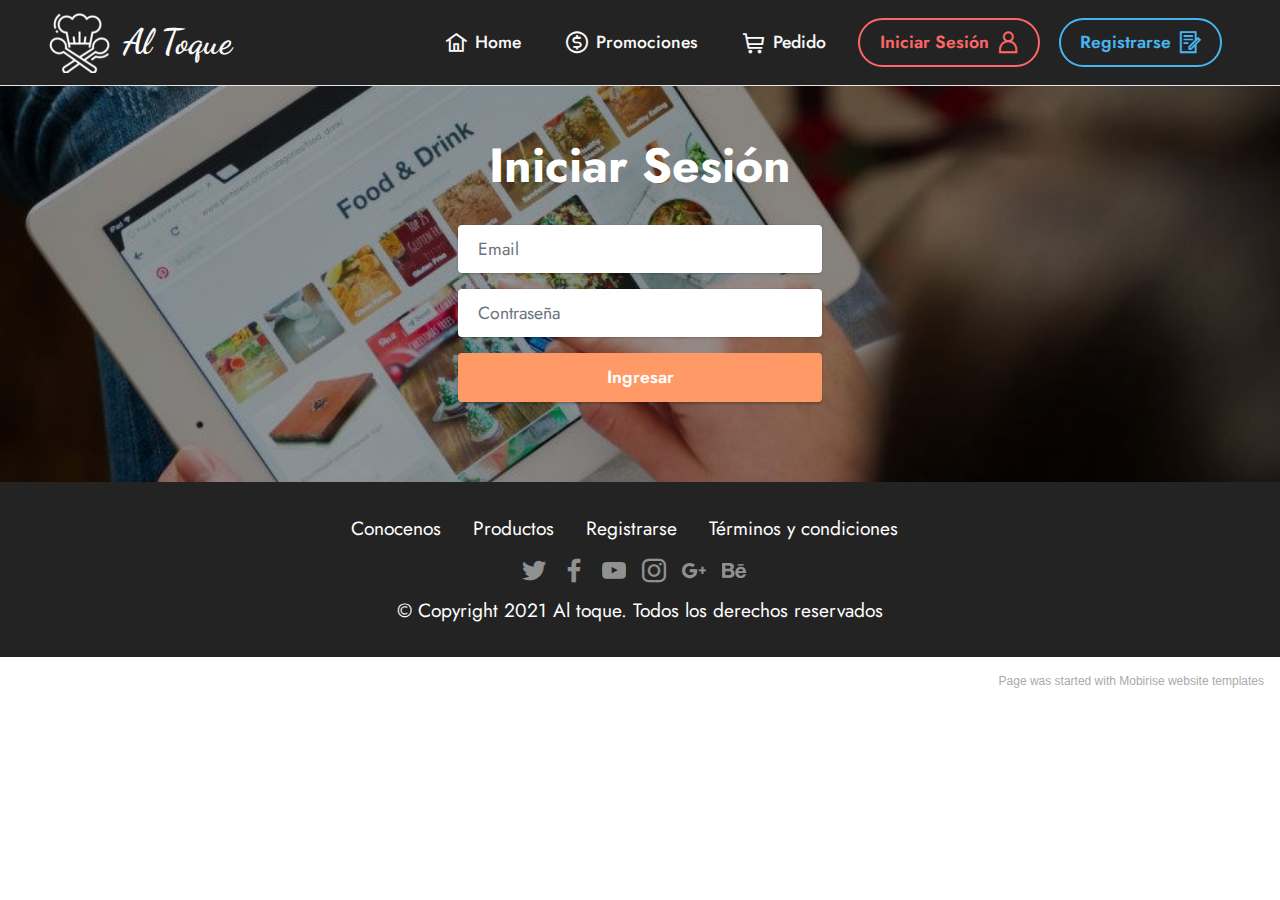
==== iniciarsesion.html @ 8462dfab "nuevo detalle" ====
<!DOCTYPE html>
<html  >
<head>
  <!-- Site made with Mobirise Website Builder v5.5.0, https://mobirise.com -->
  <meta charset="UTF-8">
  <meta http-equiv="X-UA-Compatible" content="IE=edge">
  <meta name="generator" content="Mobirise v5.5.0, mobirise.com">
  <meta name="viewport" content="width=device-width, initial-scale=1, minimum-scale=1">
  <link rel="shortcut icon" href="assets/images/chef-1-121x121.png" type="image/x-icon">
  <meta name="description" content="">
  
  
  <title>Iniciar Sesión</title>
  <link rel="stylesheet" href="assets/web/assets/mobirise-icons2/mobirise2.css">
  <link rel="stylesheet" href="assets/bootstrap/css/bootstrap.min.css">
  <link rel="stylesheet" href="assets/bootstrap/css/bootstrap-grid.min.css">
  <link rel="stylesheet" href="assets/bootstrap/css/bootstrap-reboot.min.css">
  <link rel="stylesheet" href="assets/dropdown/css/style.css">
  <link rel="stylesheet" href="assets/socicon/css/styles.css">
  <link rel="stylesheet" href="assets/theme/css/style.css">
  <link rel="preload" href="https://fonts.googleapis.com/css?family=Jost:100,200,300,400,500,600,700,800,900,100i,200i,300i,400i,500i,600i,700i,800i,900i&display=swap" as="style" onload="this.onload=null;this.rel='stylesheet'">
  <noscript><link rel="stylesheet" href="https://fonts.googleapis.com/css?family=Jost:100,200,300,400,500,600,700,800,900,100i,200i,300i,400i,500i,600i,700i,800i,900i&display=swap"></noscript>
  <link rel="preload" href="https://fonts.googleapis.com/css?family=Dancing+Script:400,500,600,700&display=swap" as="style" onload="this.onload=null;this.rel='stylesheet'">
  <noscript><link rel="stylesheet" href="https://fonts.googleapis.com/css?family=Dancing+Script:400,500,600,700&display=swap"></noscript>
  <link rel="preload" as="style" href="assets/mobirise/css/mbr-additional.css"><link rel="stylesheet" href="assets/mobirise/css/mbr-additional.css" type="text/css">
  
  <!-- Global site tag (gtag.js) - Google Analytics -->
<script async src="https://www.googletagmanager.com/gtag/js?id=G-H8KWFF9TM3"></script>
<script>
  window.dataLayer = window.dataLayer || [];
  function gtag(){dataLayer.push(arguments);}
  gtag('js', new Date());

  gtag('config', 'G-H8KWFF9TM3');
</script>
  
  
</head>
<body>
  
  <section data-bs-version="5.1" class="menu cid-s48OLK6784" once="menu" id="menu1-13">
    
    <nav class="navbar navbar-dropdown navbar-fixed-top navbar-expand-lg">
        <div class="container-fluid">
            <div class="navbar-brand">
                <span class="navbar-logo">
                    <a href="https://mobiri.se">
                        <img src="assets/images/chef-1-121x121.png" alt="Mobirise" style="height: 3.8rem;">
                    </a>
                </span>
                <span class="navbar-caption-wrap"><a class="navbar-caption text-white text-primary display-5" href="index.html">Al Toque</a></span>
            </div>
            <button class="navbar-toggler" type="button" data-toggle="collapse" data-bs-toggle="collapse" data-target="#navbarSupportedContent" data-bs-target="#navbarSupportedContent" aria-controls="navbarNavAltMarkup" aria-expanded="false" aria-label="Toggle navigation">
                <div class="hamburger">
                    <span></span>
                    <span></span>
                    <span></span>
                    <span></span>
                </div>
            </button>
            <div class="collapse navbar-collapse" id="navbarSupportedContent">
                <ul class="navbar-nav nav-dropdown" data-app-modern-menu="true"><li class="nav-item"><a class="nav-link link text-white text-primary display-4" href="index.html"><span class="mobi-mbri mobi-mbri-home mbr-iconfont mbr-iconfont-btn"></span>Home</a></li><li class="nav-item"><a class="nav-link link text-white text-primary display-4" href="promociones.html"><span class="mobi-mbri mobi-mbri-cash mbr-iconfont mbr-iconfont-btn"></span>Promociones</a></li>
                    <li class="nav-item"><a class="nav-link link text-white text-primary display-4" href="pedidos.html"><span class="mobi-mbri mobi-mbri-shopping-cart mbr-iconfont mbr-iconfont-btn"></span>Pedido</a></li></ul>
                
                <div class="navbar-buttons mbr-section-btn"><a class="btn btn-secondary-outline display-4" href="iniciarsesion.html"><span class="mobi-mbri mobi-mbri-user mbr-iconfont mbr-iconfont-btn"></span>Iniciar Sesión</a> <a class="btn btn-info-outline display-4" href="registrarse.html"><span class="mobi-mbri mobi-mbri-contact-form mbr-iconfont mbr-iconfont-btn"></span>
                        Registrarse</a></div>
            </div>
        </div>
    </nav>

</section>

<section data-bs-version="5.1" class="form6 cid-sO8HbsZCMy" id="form6-1i">
    
    <div class="mbr-overlay"></div>
    <div class="container">
        <div class="mbr-section-head">
            <h3 class="mbr-section-title mbr-fonts-style align-center mb-0 display-2">
                <strong>Iniciar Sesión</strong></h3>
            
        </div>
        <div class="row justify-content-center mt-4">
            <div class="col-lg-8 mx-auto mbr-form" data-form-type="formoid">
                <form action="https://mobirise.eu/" method="POST" class="mbr-form form-with-styler mx-auto" data-form-title="Form Name"><input type="hidden" name="email" data-form-email="true" value="pmoYEjRsVHC3cWjY15iqX+Xm10sIoz+er5YowS7X2UUTdmQj5gFxXu2BbB6+eUQUca4XTlx6cnSlEuZGFOJpqwIxbl6ogCe+Ip8naYMLRL95OshfkmbpOyJ4AXCeKa+v">
                    <div class="row">
                        <div hidden="hidden" data-form-alert="" class="alert alert-success col-12">Ingreso correcto</div>
                        <div hidden="hidden" data-form-alert-danger="" class="alert alert-danger col-12">Oops...! Datos
                            erróneos!</div>
                    </div>
                    <div class="dragArea row">
                        
                        <div class="col-lg-12 col-md-12 col-sm-12 form-group mb-3" data-for="email">
                            <input type="email" name="email" placeholder="Email" data-form-field="email" class="form-control" value="" id="email-form6-1i">
                        </div>
                        <div data-for="phone" class="col-lg-12 col-md-12 col-sm-12 form-group mb-3">
                            <input type="password" name="password" placeholder="Contraseña" data-form-field="phone" class="form-control" value="" id="phone-form6-1i">
                        </div>
                        <div class="col-auto mbr-section-btn align-center"><button type="submit" class="btn btn-danger display-4">Ingresar</button></div>
                    </div>
                </form>
            </div>
        </div>
    </div>
</section>

<section data-bs-version="5.1" class="footer3 cid-sO8psgY4VC" once="footers" id="footer3-14">

    

    

    <div class="container">
        <div class="media-container-row align-center mbr-white">
            <div class="row row-links">
                <ul class="foot-menu">
                    
                    
                    
                    
                    
                <li class="foot-menu-item mbr-fonts-style display-7">Conocenos</li><li class="foot-menu-item mbr-fonts-style display-7">Productos</li><li class="foot-menu-item mbr-fonts-style display-7">Registrarse</li><li class="foot-menu-item mbr-fonts-style display-7">Términos y condiciones</li><li class="foot-menu-item mbr-fonts-style display-7"></li></ul>
            </div>
            <div class="row social-row">
                <div class="social-list align-right pb-2">
                    
                    
                    
                    
                    
                    
                <div class="soc-item">
                        <a href="https://twitter.com/mobirise" target="_blank">
                            <span class="socicon-twitter socicon mbr-iconfont mbr-iconfont-social"></span>
                        </a>
                    </div><div class="soc-item">
                        <a href="https://www.facebook.com/pages/Mobirise/1616226671953247" target="_blank">
                            <span class="socicon-facebook socicon mbr-iconfont mbr-iconfont-social"></span>
                        </a>
                    </div><div class="soc-item">
                        <a href="https://www.youtube.com/c/mobirise" target="_blank">
                            <span class="socicon-youtube socicon mbr-iconfont mbr-iconfont-social"></span>
                        </a>
                    </div><div class="soc-item">
                        <a href="https://instagram.com/mobirise" target="_blank">
                            <span class="socicon-instagram socicon mbr-iconfont mbr-iconfont-social"></span>
                        </a>
                    </div><div class="soc-item">
                        <a href="https://plus.google.com/u/0/+Mobirise" target="_blank">
                            <span class="socicon-googleplus socicon mbr-iconfont mbr-iconfont-social"></span>
                        </a>
                    </div><div class="soc-item">
                        <a href="https://www.behance.net/Mobirise" target="_blank">
                            <span class="socicon-behance socicon mbr-iconfont mbr-iconfont-social"></span>
                        </a>
                    </div></div>
            </div>
            <div class="row row-copirayt">
                <p class="mbr-text mb-0 mbr-fonts-style mbr-white align-center display-7">
                    © Copyright 2021 Al toque. Todos los derechos reservados</p>
            </div>
        </div>
    </div>
</section><section style="background-color: #fff; font-family: -apple-system, BlinkMacSystemFont, 'Segoe UI', 'Roboto', 'Helvetica Neue', Arial, sans-serif; color:#aaa; font-size:12px; padding: 0; align-items: center; display: flex;"><a href="https://mobirise.site/m" style="flex: 1 1; height: 3rem; padding-left: 1rem;"></a><p style="flex: 0 0 auto; margin:0; padding-right:1rem;"><a href="https://mobirise.site/s" style="color:#aaa;">Page</a> was started with Mobirise website templates</p></section><script src="assets/bootstrap/js/bootstrap.bundle.min.js"></script>  <script src="assets/smoothscroll/smooth-scroll.js"></script>  <script src="assets/ytplayer/index.js"></script>  <script src="assets/dropdown/js/navbar-dropdown.js"></script>  <script src="assets/theme/js/script.js"></script>  <script src="assets/formoid/formoid.min.js"></script>  
  
  
</body>
</html>
---- assets/web/assets/mobirise-icons2/mobirise2.css ----
@font-face {
  font-family: 'Moririse2';
  font-display: swap;
  src:  url('mobirise2.eot?f2bix4');
  src:  url('mobirise2.eot?f2bix4#iefix') format('embedded-opentype'),
    url('mobirise2.ttf?f2bix4') format('truetype'),
    url('mobirise2.woff?f2bix4') format('woff'),
    url('mobirise2.svg?f2bix4#mobirise2') format('svg');
  font-weight: normal;
  font-style: normal;
}

[class^="mobi-"], [class*=" mobi-"] {
  /* use !important to prevent issues with browser extensions that change fonts */
  font-family: 'Moririse2' !important;
  speak: none;
  font-style: normal;
  font-weight: normal;
  font-variant: normal;
  text-transform: none;
  line-height: 1;

  /* Better Font Rendering =========== */
  -webkit-font-smoothing: antialiased;
  -moz-osx-font-smoothing: grayscale;
}

.mobi-mbri-add-submenu:before {
  content: "\e900";
}
.mobi-mbri-alert:before {
  content: "\e901";
}
.mobi-mbri-align-center:before {
  content: "\e902";
}
.mobi-mbri-align-justify:before {
  content: "\e903";
}
.mobi-mbri-align-left:before {
  content: "\e904";
}
.mobi-mbri-align-right:before {
  content: "\e905";
}
.mobi-mbri-android:before {
  content: "\e906";
}
.mobi-mbri-apple:before {
  content: "\e907";
}
.mobi-mbri-arrow-down:before {
  content: "\e908";
}
.mobi-mbri-arrow-next:before {
  content: "\e909";
}
.mobi-mbri-arrow-prev:before {
  content: "\e90a";
}
.mobi-mbri-arrow-up:before {
  content: "\e90b";
}
.mobi-mbri-bold:before {
  content: "\e90c";
}
.mobi-mbri-bookmark:before {
  content: "\e90d";
}
.mobi-mbri-bootstrap:before {
  content: "\e90e";
}
.mobi-mbri-briefcase:before {
  content: "\e90f";
}
.mobi-mbri-browse:before {
  content: "\e910";
}
.mobi-mbri-bulleted-list:before {
  content: "\e911";
}
.mobi-mbri-calendar:before {
  content: "\e912";
}
.mobi-mbri-camera:before {
  content: "\e913";
}
.mobi-mbri-cart-add:before {
  content: "\e914";
}
.mobi-mbri-cart-full:before {
  content: "\e915";
}
.mobi-mbri-cash:before {
  content: "\e916";
}
.mobi-mbri-change-style:before {
  content: "\e917";
}
.mobi-mbri-chat:before {
  content: "\e918";
}
.mobi-mbri-clock:before {
  content: "\e919";
}
.mobi-mbri-close:before {
  content: "\e91a";
}
.mobi-mbri-cloud:before {
  content: "\e91b";
}
.mobi-mbri-code:before {
  content: "\e91c";
}
.mobi-mbri-contact-form:before {
  content: "\e91d";
}
.mobi-mbri-credit-card:before {
  content: "\e91e";
}
.mobi-mbri-cursor-click:before {
  content: "\e91f";
}
.mobi-mbri-cust-feedback:before {
  content: "\e920";
}
.mobi-mbri-database:before {
  content: "\e921";
}
.mobi-mbri-delivery:before {
  content: "\e922";
}
.mobi-mbri-desktop:before {
  content: "\e923";
}
.mobi-mbri-devices:before {
  content: "\e924";
}
.mobi-mbri-down:before {
  content: "\e925";
}
.mobi-mbri-download-2:before {
  content: "\e926";
}
.mobi-mbri-download:before {
  content: "\e927";
}
.mobi-mbri-drag-n-drop-2:before {
  content: "\e928";
}
.mobi-mbri-drag-n-drop:before {
  content: "\e929";
}
.mobi-mbri-edit-2:before {
  content: "\e92a";
}
.mobi-mbri-edit:before {
  content: "\e92b";
}
.mobi-mbri-error:before {
  content: "\e92c";
}
.mobi-mbri-extension:before {
  content: "\e92d";
}
.mobi-mbri-features:before {
  content: "\e92e";
}
.mobi-mbri-file:before {
  content: "\e92f";
}
.mobi-mbri-flag:before {
  content: "\e930";
}
.mobi-mbri-folder:before {
  content: "\e931";
}
.mobi-mbri-gift:before {
  content: "\e932";
}
.mobi-mbri-github:before {
  content: "\e933";
}
.mobi-mbri-globe-2:before {
  content: "\e934";
}
.mobi-mbri-globe:before {
  content: "\e935";
}
.mobi-mbri-growing-chart:before {
  content: "\e936";
}
.mobi-mbri-hearth:before {
  content: "\e937";
}
.mobi-mbri-help:before {
  content: "\e938";
}
.mobi-mbri-home:before {
  content: "\e939";
}
.mobi-mbri-hot-cup:before {
  content: "\e93a";
}
.mobi-mbri-idea:before {
  content: "\e93b";
}
.mobi-mbri-image-gallery:before {
  content: "\e93c";
}
.mobi-mbri-image-slider:before {
  content: "\e93d";
}
.mobi-mbri-info:before {
  content: "\e93e";
}
.mobi-mbri-italic:before {
  content: "\e93f";
}
.mobi-mbri-key:before {
  content: "\e940";
}
.mobi-mbri-laptop:before {
  content: "\e941";
}
.mobi-mbri-layers:before {
  content: "\e942";
}
.mobi-mbri-left-right:before {
  content: "\e943";
}
.mobi-mbri-left:before {
  content: "\e944";
}
.mobi-mbri-letter:before {
  content: "\e945";
}
.mobi-mbri-like:before {
  content: "\e946";
}
.mobi-mbri-link:before {
  content: "\e947";
}
.mobi-mbri-lock:before {
  content: "\e948";
}
.mobi-mbri-login:before {
  content: "\e949";
}
.mobi-mbri-logout:before {
  content: "\e94a";
}
.mobi-mbri-magic-stick:before {
  content: "\e94b";
}
.mobi-mbri-map-pin:before {
  content: "\e94c";
}
.mobi-mbri-menu:before {
  content: "\e94d";
}
.mobi-mbri-mobile-2:before {
  content: "\e94e";
}
.mobi-mbri-mobile-horizontal:before {
  content: "\e94f";
}
.mobi-mbri-mobile:before {
  content: "\e950";
}
.mobi-mbri-mobirise:before {
  content: "\e951";
}
.mobi-mbri-more-horizontal:before {
  content: "\e952";
}
.mobi-mbri-more-vertical:before {
  content: "\e953";
}
.mobi-mbri-music:before {
  content: "\e954";
}
.mobi-mbri-new-file:before {
  content: "\e955";
}
.mobi-mbri-numbered-list:before {
  content: "\e956";
}
.mobi-mbri-opened-folder:before {
  content: "\e957";
}
.mobi-mbri-pages:before {
  content: "\e958";
}
.mobi-mbri-paper-plane:before {
  content: "\e959";
}
.mobi-mbri-paperclip:before {
  content: "\e95a";
}
.mobi-mbri-phone:before {
  content: "\e95b";
}
.mobi-mbri-photo:before {
  content: "\e95c";
}
.mobi-mbri-photos:before {
  content: "\e95d";
}
.mobi-mbri-pin:before {
  content: "\e95e";
}
.mobi-mbri-play:before {
  content: "\e95f";
}
.mobi-mbri-plus:before {
  content: "\e960";
}
.mobi-mbri-preview:before {
  content: "\e961";
}
.mobi-mbri-print:before {
  content: "\e962";
}
.mobi-mbri-protect:before {
  content: "\e963";
}
.mobi-mbri-question:before {
  content: "\e964";
}
.mobi-mbri-quote-left:before {
  content: "\e965";
}
.mobi-mbri-quote-right:before {
  content: "\e966";
}
.mobi-mbri-redo:before {
  content: "\e967";
}
.mobi-mbri-refresh:before {
  content: "\e968";
}
.mobi-mbri-responsive-2:before {
  content: "\e969";
}
.mobi-mbri-responsive:before {
  content: "\e96a";
}
.mobi-mbri-right:before {
  content: "\e96b";
}
.mobi-mbri-rocket:before {
  content: "\e96c";
}
.mobi-mbri-sad-face:before {
  content: "\e96d";
}
.mobi-mbri-sale:before {
  content: "\e96e";
}
.mobi-mbri-save:before {
  content: "\e96f";
}
.mobi-mbri-search:before {
  content: "\e970";
}
.mobi-mbri-setting-2:before {
  content: "\e971";
}
.mobi-mbri-setting-3:before {
  content: "\e972";
}
.mobi-mbri-setting:before {
  content: "\e973";
}
.mobi-mbri-share:before {
  content: "\e974";
}
.mobi-mbri-shopping-bag:before {
  content: "\e975";
}
.mobi-mbri-shopping-basket:before {
  content: "\e976";
}
.mobi-mbri-shopping-cart:before {
  content: "\e977";
}
.mobi-mbri-sites:before {
  content: "\e978";
}
.mobi-mbri-smile-face:before {
  content: "\e979";
}
.mobi-mbri-speed:before {
  content: "\e97a";
}
.mobi-mbri-star:before {
  content: "\e97b";
}
.mobi-mbri-success:before {
  content: "\e97c";
}
.mobi-mbri-sun:before {
  content: "\e97d";
}
.mobi-mbri-sun2:before {
  content: "\e97e";
}
.mobi-mbri-tablet-vertical:before {
  content: "\e97f";
}
.mobi-mbri-tablet:before {
  content: "\e980";
}
.mobi-mbri-target:before {
  content: "\e981";
}
.mobi-mbri-timer:before {
  content: "\e982";
}
.mobi-mbri-to-ftp:before {
  content: "\e983";
}
.mobi-mbri-to-local-drive:before {
  content: "\e984";
}
.mobi-mbri-touch-swipe:before {
  content: "\e985";
}
.mobi-mbri-touch:before {
  content: "\e986";
}
.mobi-mbri-trash:before {
  content: "\e987";
}
.mobi-mbri-underline:before {
  content: "\e988";
}
.mobi-mbri-undo:before {
  content: "\e989";
}
.mobi-mbri-unlink:before {
  content: "\e98a";
}
.mobi-mbri-unlock:before {
  content: "\e98b";
}
.mobi-mbri-up-down:before {
  content: "\e98c";
}
.mobi-mbri-up:before {
  content: "\e98d";
}
.mobi-mbri-update:before {
  content: "\e98e";
}
.mobi-mbri-upload-2:before {
  content: "\e98f";
}
.mobi-mbri-upload:before {
  content: "\e990";
}
.mobi-mbri-user-2:before {
  content: "\e991";
}
.mobi-mbri-user:before {
  content: "\e992";
}
.mobi-mbri-users:before {
  content: "\e993";
}
.mobi-mbri-video-play:before {
  content: "\e994";
}
.mobi-mbri-video:before {
  content: "\e995";
}
.mobi-mbri-watch:before {
  content: "\e996";
}
.mobi-mbri-website-theme-2:before {
  content: "\e997";
}
.mobi-mbri-website-theme:before {
  content: "\e998";
}
.mobi-mbri-wifi:before {
  content: "\e999";
}
.mobi-mbri-windows:before {
  content: "\e99a";
}
.mobi-mbri-zoom-in:before {
  content: "\e99b";
}
.mobi-mbri-zoom-out:before {
  content: "\e99c";
}
---- assets/dropdown/css/style.css ----
.navbar-dropdown {
  left: 0;
  padding: 0;
  position: absolute;
  right: 0;
  top: 0;
  transition: all 0.45s ease;
  z-index: 1030;
  background: #282828; }
  .navbar-dropdown .navbar-logo {
    margin-right: 0.8rem;
    transition: margin 0.3s ease-in-out;
    vertical-align: middle; }
    .navbar-dropdown .navbar-logo img {
      height: 3.125rem;
      transition: all 0.3s ease-in-out; }
    .navbar-dropdown .navbar-logo.mbr-iconfont {
      font-size: 3.125rem;
      line-height: 3.125rem; }
  .navbar-dropdown .navbar-caption {
    font-weight: 700;
    white-space: normal;
    vertical-align: -4px;
    line-height: 3.125rem !important; }
    .navbar-dropdown .navbar-caption, .navbar-dropdown .navbar-caption:hover {
      color: inherit;
      text-decoration: none; }
  .navbar-dropdown .mbr-iconfont + .navbar-caption {
    vertical-align: -1px; }
  .navbar-dropdown.navbar-fixed-top {
    position: fixed; }
  .navbar-dropdown .navbar-brand span {
    vertical-align: -4px; }
  .navbar-dropdown.bg-color.transparent {
    background: none; }
  .navbar-dropdown.navbar-short .navbar-brand {
    padding: 0.625rem 0; }
    .navbar-dropdown.navbar-short .navbar-brand span {
      vertical-align: -1px; }
  .navbar-dropdown.navbar-short .navbar-caption {
    line-height: 2.375rem !important;
    vertical-align: -2px; }
  .navbar-dropdown.navbar-short .navbar-logo {
    margin-right: 0.5rem; }
    .navbar-dropdown.navbar-short .navbar-logo img {
      height: 2.375rem; }
    .navbar-dropdown.navbar-short .navbar-logo.mbr-iconfont {
      font-size: 2.375rem;
      line-height: 2.375rem; }
  .navbar-dropdown.navbar-short .mbr-table-cell {
    height: 3.625rem; }
  .navbar-dropdown .navbar-close {
    left: 0.6875rem;
    position: fixed;
    top: 0.75rem;
    z-index: 1000; }
  .navbar-dropdown .hamburger-icon {
    content: "";
    display: inline-block;
    vertical-align: middle;
    width: 16px;
    -webkit-box-shadow: 0 -6px 0 1px #282828,0 0 0 1px #282828,0 6px 0 1px #282828;
    -moz-box-shadow: 0 -6px 0 1px #282828,0 0 0 1px #282828,0 6px 0 1px #282828;
    box-shadow: 0 -6px 0 1px #282828,0 0 0 1px #282828,0 6px 0 1px #282828; }

.dropdown-menu .dropdown-toggle[data-toggle="dropdown-submenu"]::after {
  border-bottom: 0.35em solid transparent;
  border-left: 0.35em solid;
  border-right: 0;
  border-top: 0.35em solid transparent;
  margin-left: 0.3rem; }

.dropdown-menu .dropdown-item:focus {
  outline: 0; }

.nav-dropdown {
  font-size: 0.75rem;
  font-weight: 500;
  height: auto !important; }
  .nav-dropdown .nav-btn {
    padding-left: 1rem; }
  .nav-dropdown .link {
    margin: .667em 1.667em;
    font-weight: 500;
    padding: 0;
    transition: color .2s ease-in-out; }
    .nav-dropdown .link.dropdown-toggle {
      margin-right: 2.583em; }
      .nav-dropdown .link.dropdown-toggle::after {
        margin-left: .25rem;
        border-top: 0.35em solid;
        border-right: 0.35em solid transparent;
        border-left: 0.35em solid transparent;
        border-bottom: 0; }
      .nav-dropdown .link.dropdown-toggle[aria-expanded="true"] {
        margin: 0;
        padding: 0.667em 3.263em  0.667em 1.667em; }
  .nav-dropdown .link::after,
  .nav-dropdown .dropdown-item::after {
    color: inherit; }
  .nav-dropdown .btn {
    font-size: 0.75rem;
    font-weight: 700;
    letter-spacing: 0;
    margin-bottom: 0;
    padding-left: 1.25rem;
    padding-right: 1.25rem; }
  .nav-dropdown .dropdown-menu {
    border-radius: 0;
    border: 0;
    left: 0;
    margin: 0;
    padding-bottom: 1.25rem;
    padding-top: 1.25rem;
    position: relative; }
  .nav-dropdown .dropdown-submenu {
    margin-left: 0.125rem;
    top: 0; }
  .nav-dropdown .dropdown-item {
    font-weight: 500;
    line-height: 2;
    padding: 0.3846em 4.615em 0.3846em 1.5385em;
    position: relative;
    transition: color .2s ease-in-out, background-color .2s ease-in-out; }
    .nav-dropdown .dropdown-item::after {
      margin-top: -0.3077em;
      position: absolute;
      right: 1.1538em;
      top: 50%; }
    .nav-dropdown .dropdown-item:focus, .nav-dropdown .dropdown-item:hover {
      background: none; }

@media (max-width: 767px) {
  .nav-dropdown.navbar-toggleable-sm {
    bottom: 0;
    display: none;
    left: 0;
    overflow-x: hidden;
    position: fixed;
    top: 0;
    transform: translateX(-100%);
    -ms-transform: translateX(-100%);
    -webkit-transform: translateX(-100%);
    width: 18.75rem;
    z-index: 999; } }
.nav-dropdown.navbar-toggleable-xl {
  bottom: 0;
  display: none;
  left: 0;
  overflow-x: hidden;
  position: fixed;
  top: 0;
  transform: translateX(-100%);
  -ms-transform: translateX(-100%);
  -webkit-transform: translateX(-100%);
  width: 18.75rem;
  z-index: 999; }

.nav-dropdown-sm {
  display: block !important;
  overflow-x: hidden;
  overflow: auto;
  padding-top: 3.875rem; }
  .nav-dropdown-sm::after {
    content: "";
    display: block;
    height: 3rem;
    width: 100%; }
  .nav-dropdown-sm.collapse.in ~ .navbar-close {
    display: block !important; }
  .nav-dropdown-sm.collapsing, .nav-dropdown-sm.collapse.in {
    transform: translateX(0);
    -ms-transform: translateX(0);
    -webkit-transform: translateX(0);
    transition: all 0.25s ease-out;
    -webkit-transition: all 0.25s ease-out;
    background: #282828; }
  .nav-dropdown-sm.collapsing[aria-expanded="false"] {
    transform: translateX(-100%);
    -ms-transform: translateX(-100%);
    -webkit-transform: translateX(-100%); }
  .nav-dropdown-sm .nav-item {
    display: block;
    margin-left: 0 !important;
    padding-left: 0; }
  .nav-dropdown-sm .link,
  .nav-dropdown-sm .dropdown-item {
    border-top: 1px dotted rgba(255, 255, 255, 0.1);
    font-size: 0.8125rem;
    line-height: 1.6;
    margin: 0 !important;
    padding: 0.875rem 2.4rem 0.875rem 1.5625rem !important;
    position: relative;
    white-space: normal; }
    .nav-dropdown-sm .link:focus, .nav-dropdown-sm .link:hover,
    .nav-dropdown-sm .dropdown-item:focus,
    .nav-dropdown-sm .dropdown-item:hover {
      background: rgba(0, 0, 0, 0.2) !important;
      color: #c0a375; }
  .nav-dropdown-sm .nav-btn {
    position: relative;
    padding: 1.5625rem 1.5625rem 0 1.5625rem; }
    .nav-dropdown-sm .nav-btn::before {
      border-top: 1px dotted rgba(255, 255, 255, 0.1);
      content: "";
      left: 0;
      position: absolute;
      top: 0;
      width: 100%; }
    .nav-dropdown-sm .nav-btn + .nav-btn {
      padding-top: 0.625rem; }
      .nav-dropdown-sm .nav-btn + .nav-btn::before {
        display: none; }
  .nav-dropdown-sm .btn {
    padding: 0.625rem 0; }
  .nav-dropdown-sm .dropdown-toggle[data-toggle="dropdown-submenu"]::after {
    margin-left: .25rem;
    border-top: 0.35em solid;
    border-right: 0.35em solid transparent;
    border-left: 0.35em solid transparent;
    border-bottom: 0; }
  .nav-dropdown-sm .dropdown-toggle[data-toggle="dropdown-submenu"][aria-expanded="true"]::after {
    border-top: 0;
    border-right: 0.35em solid transparent;
    border-left: 0.35em solid transparent;
    border-bottom: 0.35em solid; }
  .nav-dropdown-sm .dropdown-menu {
    margin: 0;
    padding: 0;
    position: relative;
    top: 0;
    left: 0;
    width: 100%;
    border: 0;
    float: none;
    border-radius: 0;
    background: none; }
  .nav-dropdown-sm .dropdown-submenu {
    left: 100%;
    margin-left: 0.125rem;
    margin-top: -1.25rem;
    top: 0; }

.navbar-toggleable-sm .nav-dropdown .dropdown-menu {
  position: absolute; }

.navbar-toggleable-sm .nav-dropdown .dropdown-submenu {
  left: 100%;
  margin-left: 0.125rem;
  margin-top: -1.25rem;
  top: 0; }

.navbar-toggleable-sm.opened .nav-dropdown .dropdown-menu {
  position: relative; }

.navbar-toggleable-sm.opened .nav-dropdown .dropdown-submenu {
  left: 0;
  margin-left: 00rem;
  margin-top: 0rem;
  top: 0; }

.is-builder .nav-dropdown.collapsing {
  transition: none !important; }
---- assets/socicon/css/styles.css ----
@charset "UTF-8";

@font-face {
  font-family: 'Socicon';
  src:  url('../fonts/socicon.eot');
  src:  url('../fonts/socicon.eot?#iefix') format('embedded-opentype'),
    url('../fonts/socicon.woff2') format('woff2'),
    url('../fonts/socicon.ttf') format('truetype'),
    url('../fonts/socicon.woff') format('woff'),
    url('../fonts/socicon.svg#socicon') format('svg');
  font-weight: normal;
  font-style: normal;
  font-display: swap;
}

[data-icon]:before {
  font-family: "socicon" !important;
  content: attr(data-icon);
  font-style: normal !important;
  font-weight: normal !important;
  font-variant: normal !important;
  text-transform: none !important;
  speak: none;
  line-height: 1;
  -webkit-font-smoothing: antialiased;
  -moz-osx-font-smoothing: grayscale;
}

[class^="socicon-"], [class*=" socicon-"] {
  /* use !important to prevent issues with browser extensions that change fonts */
  font-family: 'Socicon' !important;
  speak: none;
  font-style: normal;
  font-weight: normal;
  font-variant: normal;
  text-transform: none;
  line-height: 1;

  /* Better Font Rendering =========== */
  -webkit-font-smoothing: antialiased;
  -moz-osx-font-smoothing: grayscale;
}

.socicon-eitaa:before {
  content: "\e97c";
}
.socicon-soroush:before {
  content: "\e97d";
}
.socicon-bale:before {
  content: "\e97e";
}
.socicon-zazzle:before {
  content: "\e97b";
}
.socicon-society6:before {
  content: "\e97a";
}
.socicon-redbubble:before {
  content: "\e979";
}
.socicon-avvo:before {
  content: "\e978";
}
.socicon-stitcher:before {
  content: "\e977";
}
.socicon-googlehangouts:before {
  content: "\e974";
}
.socicon-dlive:before {
  content: "\e975";
}
.socicon-vsco:before {
  content: "\e976";
}
.socicon-flipboard:before {
  content: "\e973";
}
.socicon-ubuntu:before {
  content: "\e958";
}
.socicon-artstation:before {
  content: "\e959";
}
.socicon-invision:before {
  content: "\e95a";
}
.socicon-torial:before {
  content: "\e95b";
}
.socicon-collectorz:before {
  content: "\e95c";
}
.socicon-seenthis:before {
  content: "\e95d";
}
.socicon-googleplaymusic:before {
  content: "\e95e";
}
.socicon-debian:before {
  content: "\e95f";
}
.socicon-filmfreeway:before {
  content: "\e960";
}
.socicon-gnome:before {
  content: "\e961";
}
.socicon-itchio:before {
  content: "\e962";
}
.socicon-jamendo:before {
  content: "\e963";
}
.socicon-mix:before {
  content: "\e964";
}
.socicon-sharepoint:before {
  content: "\e965";
}
.socicon-tinder:before {
  content: "\e966";
}
.socicon-windguru:before {
  content: "\e967";
}
.socicon-cdbaby:before {
  content: "\e968";
}
.socicon-elementaryos:before {
  content: "\e969";
}
.socicon-stage32:before {
  content: "\e96a";
}
.socicon-tiktok:before {
  content: "\e96b";
}
.socicon-gitter:before {
  content: "\e96c";
}
.socicon-letterboxd:before {
  content: "\e96d";
}
.socicon-threema:before {
  content: "\e96e";
}
.socicon-splice:before {
  content: "\e96f";
}
.socicon-metapop:before {
  content: "\e970";
}
.socicon-naver:before {
  content: "\e971";
}
.socicon-remote:before {
  content: "\e972";
}
.socicon-internet:before {
  content: "\e957";
}
.socicon-moddb:before {
  content: "\e94b";
}
.socicon-indiedb:before {
  content: "\e94c";
}
.socicon-traxsource:before {
  content: "\e94d";
}
.socicon-gamefor:before {
  content: "\e94e";
}
.socicon-pixiv:before {
  content: "\e94f";
}
.socicon-myanimelist:before {
  content: "\e950";
}
.socicon-blackberry:before {
  content: "\e951";
}
.socicon-wickr:before {
  content: "\e952";
}
.socicon-spip:before {
  content: "\e953";
}
.socicon-napster:before {
  content: "\e954";
}
.socicon-beatport:before {
  content: "\e955";
}
.socicon-hackerone:before {
  content: "\e956";
}
.socicon-hackernews:before {
  content: "\e946";
}
.socicon-smashwords:before {
  content: "\e947";
}
.socicon-kobo:before {
  content: "\e948";
}
.socicon-bookbub:before {
  content: "\e949";
}
.socicon-mailru:before {
  content: "\e94a";
}
.socicon-gitlab:before {
  content: "\e945";
}
.socicon-instructables:before {
  content: "\e944";
}
.socicon-portfolio:before {
  content: "\e943";
}
.socicon-codered:before {
  content: "\e940";
}
.socicon-origin:before {
  content: "\e941";
}
.socicon-nextdoor:before {
  content: "\e942";
}
.socicon-udemy:before {
  content: "\e93f";
}
.socicon-livemaster:before {
  content: "\e93e";
}
.socicon-crunchbase:before {
  content: "\e93b";
}
.socicon-homefy:before {
  content: "\e93c";
}
.socicon-calendly:before {
  content: "\e93d";
}
.socicon-realtor:before {
  content: "\e90f";
}
.socicon-tidal:before {
  content: "\e910";
}
.socicon-qobuz:before {
  content: "\e911";
}
.socicon-natgeo:before {
  content: "\e912";
}
.socicon-mastodon:before {
  content: "\e913";
}
.socicon-unsplash:before {
  content: "\e914";
}
.socicon-homeadvisor:before {
  content: "\e915";
}
.socicon-angieslist:before {
  content: "\e916";
}
.socicon-codepen:before {
  content: "\e917";
}
.socicon-slack:before {
  content: "\e918";
}
.socicon-openaigym:before {
  content: "\e919";
}
.socicon-logmein:before {
  content: "\e91a";
}
.socicon-fiverr:before {
  content: "\e91b";
}
.socicon-gotomeeting:before {
  content: "\e91c";
}
.socicon-aliexpress:before {
  content: "\e91d";
}
.socicon-guru:before {
  content: "\e91e";
}
.socicon-appstore:before {
  content: "\e91f";
}
.socicon-homes:before {
  content: "\e920";
}
.socicon-zoom:before {
  content: "\e921";
}
.socicon-alibaba:before {
  content: "\e922";
}
.socicon-craigslist:before {
  content: "\e923";
}
.socicon-wix:before {
  content: "\e924";
}
.socicon-redfin:before {
  content: "\e925";
}
.socicon-googlecalendar:before {
  content: "\e926";
}
.socicon-shopify:before {
  content: "\e927";
}
.socicon-freelancer:before {
  content: "\e928";
}
.socicon-seedrs:before {
  content: "\e929";
}
.socicon-bing:before {
  content: "\e92a";
}
.socicon-doodle:before {
  content: "\e92b";
}
.socicon-bonanza:before {
  content: "\e92c";
}
.socicon-squarespace:before {
  content: "\e92d";
}
.socicon-toptal:before {
  content: "\e92e";
}
.socicon-gust:before {
  content: "\e92f";
}
.socicon-ask:before {
  content: "\e930";
}
.socicon-trulia:before {
  content: "\e931";
}
.socicon-loomly:before {
  content: "\e932";
}
.socicon-ghost:before {
  content: "\e933";
}
.socicon-upwork:before {
  content: "\e934";
}
.socicon-fundable:before {
  content: "\e935";
}
.socicon-booking:before {
  content: "\e936";
}
.socicon-googlemaps:before {
  content: "\e937";
}
.socicon-zillow:before {
  content: "\e938";
}
.socicon-niconico:before {
  content: "\e939";
}
.socicon-toneden:before {
  content: "\e93a";
}
.socicon-augment:before {
  content: "\e908";
}
.socicon-bitbucket:before {
  content: "\e909";
}
.socicon-fyuse:before {
  content: "\e90a";
}
.socicon-yt-gaming:before {
  content: "\e90b";
}
.socicon-sketchfab:before {
  content: "\e90c";
}
.socicon-mobcrush:before {
  content: "\e90d";
}
.socicon-microsoft:before {
  content: "\e90e";
}
.socicon-pandora:before {
  content: "\e907";
}
.socicon-messenger:before {
  content: "\e906";
}
.socicon-gamewisp:before {
  content: "\e905";
}
.socicon-bloglovin:before {
  content: "\e904";
}
.socicon-tunein:before {
  content: "\e903";
}
.socicon-gamejolt:before {
  content: "\e901";
}
.socicon-trello:before {
  content: "\e902";
}
.socicon-spreadshirt:before {
  content: "\e900";
}
.socicon-500px:before {
  content: "\e000";
}
.socicon-8tracks:before {
  content: "\e001";
}
.socicon-airbnb:before {
  content: "\e002";
}
.socicon-alliance:before {
  content: "\e003";
}
.socicon-amazon:before {
  content: "\e004";
}
.socicon-amplement:before {
  content: "\e005";
}
.socicon-android:before {
  content: "\e006";
}
.socicon-angellist:before {
  content: "\e007";
}
.socicon-apple:before {
  content: "\e008";
}
.socicon-appnet:before {
  content: "\e009";
}
.socicon-baidu:before {
  content: "\e00a";
}
.socicon-bandcamp:before {
  content: "\e00b";
}
.socicon-battlenet:before {
  content: "\e00c";
}
.socicon-mixer:before {
  content: "\e00d";
}
.socicon-bebee:before {
  content: "\e00e";
}
.socicon-bebo:before {
  content: "\e00f";
}
.socicon-behance:before {
  content: "\e010";
}
.socicon-blizzard:before {
  content: "\e011";
}
.socicon-blogger:before {
  content: "\e012";
}
.socicon-buffer:before {
  content: "\e013";
}
.socicon-chrome:before {
  content: "\e014";
}
.socicon-coderwall:before {
  content: "\e015";
}
.socicon-curse:before {
  content: "\e016";
}
.socicon-dailymotion:before {
  content: "\e017";
}
.socicon-deezer:before {
  content: "\e018";
}
.socicon-delicious:before {
  content: "\e019";
}
.socicon-deviantart:before {
  content: "\e01a";
}
.socicon-diablo:before {
  content: "\e01b";
}
.socicon-digg:before {
  content: "\e01c";
}
.socicon-discord:before {
  content: "\e01d";
}
.socicon-disqus:before {
  content: "\e01e";
}
.socicon-douban:before {
  content: "\e01f";
}
.socicon-draugiem:before {
  content: "\e020";
}
.socicon-dribbble:before {
  content: "\e021";
}
.socicon-drupal:before {
  content: "\e022";
}
.socicon-ebay:before {
  content: "\e023";
}
.socicon-ello:before {
  content: "\e024";
}
.socicon-endomodo:before {
  content: "\e025";
}
.socicon-envato:before {
  content: "\e026";
}
.socicon-etsy:before {
  content: "\e027";
}
.socicon-facebook:before {
  content: "\e028";
}
.socicon-feedburner:before {
  content: "\e029";
}
.socicon-filmweb:before {
  content: "\e02a";
}
.socicon-firefox:before {
  content: "\e02b";
}
.socicon-flattr:before {
  content: "\e02c";
}
.socicon-flickr:before {
  content: "\e02d";
}
.socicon-formulr:before {
  content: "\e02e";
}
.socicon-forrst:before {
  content: "\e02f";
}
.socicon-foursquare:before {
  content: "\e030";
}
.socicon-friendfeed:before {
  content: "\e031";
}
.socicon-github:before {
  content: "\e032";
}
.socicon-goodreads:before {
  content: "\e033";
}
.socicon-google:before {
  content: "\e034";
}
.socicon-googlescholar:before {
  content: "\e035";
}
.socicon-googlegroups:before {
  content: "\e036";
}
.socicon-googlephotos:before {
  content: "\e037";
}
.socicon-googleplus:before {
  content: "\e038";
}
.socicon-grooveshark:before {
  content: "\e039";
}
.socicon-hackerrank:before {
  content: "\e03a";
}
.socicon-hearthstone:before {
  content: "\e03b";
}
.socicon-hellocoton:before {
  content: "\e03c";
}
.socicon-heroes:before {
  content: "\e03d";
}
.socicon-smashcast:before {
  content: "\e03e";
}
.socicon-horde:before {
  content: "\e03f";
}
.socicon-houzz:before {
  content: "\e040";
}
.socicon-icq:before {
  content: "\e041";
}
.socicon-identica:before {
  content: "\e042";
}
.socicon-imdb:before {
  content: "\e043";
}
.socicon-instagram:before {
  content: "\e044";
}
.socicon-issuu:before {
  content: "\e045";
}
.socicon-istock:before {
  content: "\e046";
}
.socicon-itunes:before {
  content: "\e047";
}
.socicon-keybase:before {
  content: "\e048";
}
.socicon-lanyrd:before {
  content: "\e049";
}
.socicon-lastfm:before {
  content: "\e04a";
}
.socicon-line:before {
  content: "\e04b";
}
.socicon-linkedin:before {
  content: "\e04c";
}
.socicon-livejournal:before {
  content: "\e04d";
}
.socicon-lyft:before {
  content: "\e04e";
}
.socicon-macos:before {
  content: "\e04f";
}
.socicon-mail:before {
  content: "\e050";
}
.socicon-medium:before {
  content: "\e051";
}
.socicon-meetup:before {
  content: "\e052";
}
.socicon-mixcloud:before {
  content: "\e053";
}
.socicon-modelmayhem:before {
  content: "\e054";
}
.socicon-mumble:before {
  content: "\e055";
}
.socicon-myspace:before {
  content: "\e056";
}
.socicon-newsvine:before {
  content: "\e057";
}
.socicon-nintendo:before {
  content: "\e058";
}
.socicon-npm:before {
  content: "\e059";
}
.socicon-odnoklassniki:before {
  content: "\e05a";
}
.socicon-openid:before {
  content: "\e05b";
}
.socicon-opera:before {
  content: "\e05c";
}
.socicon-outlook:before {
  content: "\e05d";
}
.socicon-overwatch:before {
  content: "\e05e";
}
.socicon-patreon:before {
  content: "\e05f";
}
.socicon-paypal:before {
  content: "\e060";
}
.socicon-periscope:before {
  content: "\e061";
}
.socicon-persona:before {
  content: "\e062";
}
.socicon-pinterest:before {
  content: "\e063";
}
.socicon-play:before {
  content: "\e064";
}
.socicon-player:before {
  content: "\e065";
}
.socicon-playstation:before {
  content: "\e066";
}
.socicon-pocket:before {
  content: "\e067";
}
.socicon-qq:before {
  content: "\e068";
}
.socicon-quora:before {
  content: "\e069";
}
.socicon-raidcall:before {
  content: "\e06a";
}
.socicon-ravelry:before {
  content: "\e06b";
}
.socicon-reddit:before {
  content: "\e06c";
}
.socicon-renren:before {
  content: "\e06d";
}
.socicon-researchgate:before {
  content: "\e06e";
}
.socicon-residentadvisor:before {
  content: "\e06f";
}
.socicon-reverbnation:before {
  content: "\e070";
}
.socicon-rss:before {
  content: "\e071";
}
.socicon-sharethis:before {
  content: "\e072";
}
.socicon-skype:before {
  content: "\e073";
}
.socicon-slideshare:before {
  content: "\e074";
}
.socicon-smugmug:before {
  content: "\e075";
}
.socicon-snapchat:before {
  content: "\e076";
}
.socicon-songkick:before {
  content: "\e077";
}
.socicon-soundcloud:before {
  content: "\e078";
}
.socicon-spotify:before {
  content: "\e079";
}
.socicon-stackexchange:before {
  content: "\e07a";
}
.socicon-stackoverflow:before {
  content: "\e07b";
}
.socicon-starcraft:before {
  content: "\e07c";
}
.socicon-stayfriends:before {
  content: "\e07d";
}
.socicon-steam:before {
  content: "\e07e";
}
.socicon-storehouse:before {
  content: "\e07f";
}
.socicon-strava:before {
  content: "\e080";
}
.socicon-streamjar:before {
  content: "\e081";
}
.socicon-stumbleupon:before {
  content: "\e082";
}
.socicon-swarm:before {
  content: "\e083";
}
.socicon-teamspeak:before {
  content: "\e084";
}
.socicon-teamviewer:before {
  content: "\e085";
}
.socicon-technorati:before {
  content: "\e086";
}
.socicon-telegram:before {
  content: "\e087";
}
.socicon-tripadvisor:before {
  content: "\e088";
}
.socicon-tripit:before {
  content: "\e089";
}
.socicon-triplej:before {
  content: "\e08a";
}
.socicon-tumblr:before {
  content: "\e08b";
}
.socicon-twitch:before {
  content: "\e08c";
}
.socicon-twitter:before {
  content: "\e08d";
}
.socicon-uber:before {
  content: "\e08e";
}
.socicon-ventrilo:before {
  content: "\e08f";
}
.socicon-viadeo:before {
  content: "\e090";
}
.socicon-viber:before {
  content: "\e091";
}
.socicon-viewbug:before {
  content: "\e092";
}
.socicon-vimeo:before {
  content: "\e093";
}
.socicon-vine:before {
  content: "\e094";
}
.socicon-vkontakte:before {
  content: "\e095";
}
.socicon-warcraft:before {
  content: "\e096";
}
.socicon-wechat:before {
  content: "\e097";
}
.socicon-weibo:before {
  content: "\e098";
}
.socicon-whatsapp:before {
  content: "\e099";
}
.socicon-wikipedia:before {
  content: "\e09a";
}
.socicon-windows:before {
  content: "\e09b";
}
.socicon-wordpress:before {
  content: "\e09c";
}
.socicon-wykop:before {
  content: "\e09d";
}
.socicon-xbox:before {
  content: "\e09e";
}
.socicon-xing:before {
  content: "\e09f";
}
.socicon-yahoo:before {
  content: "\e0a0";
}
.socicon-yammer:before {
  content: "\e0a1";
}
.socicon-yandex:before {
  content: "\e0a2";
}
.socicon-yelp:before {
  content: "\e0a3";
}
.socicon-younow:before {
  content: "\e0a4";
}
.socicon-youtube:before {
  content: "\e0a5";
}
.socicon-zapier:before {
  content: "\e0a6";
}
.socicon-zerply:before {
  content: "\e0a7";
}
.socicon-zomato:before {
  content: "\e0a8";
}
.socicon-zynga:before {
  content: "\e0a9";
}
---- assets/theme/css/style.css ----
@charset "UTF-8";
section {
  background-color: #ffffff;
}

body {
  font-style: normal;
  line-height: 1.5;
  font-weight: 400;
  color: #232323;
  position: relative;
}

button {
  background-color: transparent;
  border-color: transparent;
}

section,
.container,
.container-fluid {
  position: relative;
  word-wrap: break-word;
}

a.mbr-iconfont:hover {
  text-decoration: none;
}

.article .lead p,
.article .lead ul,
.article .lead ol,
.article .lead pre,
.article .lead blockquote {
  margin-bottom: 0;
}

a {
  font-style: normal;
  font-weight: 400;
  cursor: pointer;
}
a, a:hover {
  text-decoration: none;
}

.mbr-section-title {
  font-style: normal;
  line-height: 1.3;
}

.mbr-section-subtitle {
  line-height: 1.3;
}

.mbr-text {
  font-style: normal;
  line-height: 1.7;
}

h1,
h2,
h3,
h4,
h5,
h6,
.display-1,
.display-2,
.display-4,
.display-5,
.display-7,
span,
p,
a {
  line-height: 1;
  word-break: break-word;
  word-wrap: break-word;
  font-weight: 400;
}

b,
strong {
  font-weight: bold;
}

input:-webkit-autofill, input:-webkit-autofill:hover, input:-webkit-autofill:focus, input:-webkit-autofill:active {
  transition-delay: 9999s;
  -webkit-transition-property: background-color, color;
  transition-property: background-color, color;
}

textarea[type=hidden] {
  display: none;
}

section {
  background-position: 50% 50%;
  background-repeat: no-repeat;
  background-size: cover;
}
section .mbr-background-video,
section .mbr-background-video-preview {
  position: absolute;
  bottom: 0;
  left: 0;
  right: 0;
  top: 0;
}

.hidden {
  visibility: hidden;
}

.mbr-z-index20 {
  z-index: 20;
}

/*! Base colors */
.mbr-white {
  color: #ffffff;
}

.mbr-black {
  color: #111111;
}

.mbr-bg-white {
  background-color: #ffffff;
}

.mbr-bg-black {
  background-color: #000000;
}

/*! Text-aligns */
.align-left {
  text-align: left;
}

.align-center {
  text-align: center;
}

.align-right {
  text-align: right;
}

/*! Font-weight  */
.mbr-light {
  font-weight: 300;
}

.mbr-regular {
  font-weight: 400;
}

.mbr-semibold {
  font-weight: 500;
}

.mbr-bold {
  font-weight: 700;
}

/*! Media  */
.media-content {
  flex-basis: 100%;
}

.media-container-row {
  display: flex;
  flex-direction: row;
  flex-wrap: wrap;
  justify-content: center;
  align-content: center;
  align-items: start;
}
.media-container-row .media-size-item {
  width: 400px;
}

.media-container-column {
  display: flex;
  flex-direction: column;
  flex-wrap: wrap;
  justify-content: center;
  align-content: center;
  align-items: stretch;
}
.media-container-column > * {
  width: 100%;
}

@media (min-width: 992px) {
  .media-container-row {
    flex-wrap: nowrap;
  }
}
figure {
  margin-bottom: 0;
  overflow: hidden;
}

figure[mbr-media-size] {
  transition: width 0.1s;
}

img,
iframe {
  display: block;
  width: 100%;
}

.card {
  background-color: transparent;
  border: none;
}

.card-box {
  width: 100%;
}

.card-img {
  text-align: center;
  flex-shrink: 0;
  -webkit-flex-shrink: 0;
}

.media {
  max-width: 100%;
  margin: 0 auto;
}

.mbr-figure {
  align-self: center;
}

.media-container > div {
  max-width: 100%;
}

.mbr-figure img,
.card-img img {
  width: 100%;
}

@media (max-width: 991px) {
  .media-size-item {
    width: auto !important;
  }

  .media {
    width: auto;
  }

  .mbr-figure {
    width: 100% !important;
  }
}
/*! Buttons */
.mbr-section-btn {
  margin-left: -0.6rem;
  margin-right: -0.6rem;
  font-size: 0;
}

.btn {
  font-weight: 600;
  border-width: 1px;
  font-style: normal;
  margin: 0.6rem 0.6rem;
  white-space: normal;
  transition: all 0.2s ease-in-out;
  display: inline-flex;
  align-items: center;
  justify-content: center;
  word-break: break-word;
}

.btn-sm {
  font-weight: 600;
  letter-spacing: 0px;
  transition: all 0.3s ease-in-out;
}

.btn-md {
  font-weight: 600;
  letter-spacing: 0px;
  transition: all 0.3s ease-in-out;
}

.btn-lg {
  font-weight: 600;
  letter-spacing: 0px;
  transition: all 0.3s ease-in-out;
}

.btn-form {
  margin: 0;
}
.btn-form:hover {
  cursor: pointer;
}

nav .mbr-section-btn {
  margin-left: 0rem;
  margin-right: 0rem;
}

/*! Btn icon margin */
.btn .mbr-iconfont,
.btn.btn-sm .mbr-iconfont {
  order: 1;
  cursor: pointer;
  margin-left: 0.5rem;
  vertical-align: sub;
}

.btn.btn-md .mbr-iconfont,
.btn.btn-md .mbr-iconfont {
  margin-left: 0.8rem;
}

.mbr-regular {
  font-weight: 400;
}

.mbr-semibold {
  font-weight: 500;
}

.mbr-bold {
  font-weight: 700;
}

[type=submit] {
  -webkit-appearance: none;
}

/*! Full-screen */
.mbr-fullscreen .mbr-overlay {
  min-height: 100vh;
}

.mbr-fullscreen {
  display: flex;
  display: -moz-flex;
  display: -ms-flex;
  display: -o-flex;
  align-items: center;
  min-height: 100vh;
  padding-top: 3rem;
  padding-bottom: 3rem;
}

/*! Map */
.map {
  height: 25rem;
  position: relative;
}
.map iframe {
  width: 100%;
  height: 100%;
}

/*! Scroll to top arrow */
.mbr-arrow-up {
  bottom: 25px;
  right: 90px;
  position: fixed;
  text-align: right;
  z-index: 5000;
  color: #ffffff;
  font-size: 22px;
}

.mbr-arrow-up a {
  background: rgba(0, 0, 0, 0.2);
  border-radius: 50%;
  color: #fff;
  display: inline-block;
  height: 60px;
  width: 60px;
  border: 2px solid #fff;
  outline-style: none !important;
  position: relative;
  text-decoration: none;
  transition: all 0.3s ease-in-out;
  cursor: pointer;
  text-align: center;
}
.mbr-arrow-up a:hover {
  background-color: rgba(0, 0, 0, 0.4);
}
.mbr-arrow-up a i {
  line-height: 60px;
}

.mbr-arrow-up-icon {
  display: block;
  color: #fff;
}

.mbr-arrow-up-icon::before {
  content: "›";
  display: inline-block;
  font-family: serif;
  font-size: 22px;
  line-height: 1;
  font-style: normal;
  position: relative;
  top: 6px;
  left: -4px;
  transform: rotate(-90deg);
}

/*! Arrow Down */
.mbr-arrow {
  position: absolute;
  bottom: 45px;
  left: 50%;
  width: 60px;
  height: 60px;
  cursor: pointer;
  background-color: rgba(80, 80, 80, 0.5);
  border-radius: 50%;
  transform: translateX(-50%);
}
@media (max-width: 767px) {
  .mbr-arrow {
    display: none;
  }
}
.mbr-arrow > a {
  display: inline-block;
  text-decoration: none;
  outline-style: none;
  -webkit-animation: arrowdown 1.7s ease-in-out infinite;
          animation: arrowdown 1.7s ease-in-out infinite;
  color: #ffffff;
}
.mbr-arrow > a > i {
  position: absolute;
  top: -2px;
  left: 15px;
  font-size: 2rem;
}

#scrollToTop a i::before {
  content: "";
  position: absolute;
  display: block;
  border-bottom: 2.5px solid #fff;
  border-left: 2.5px solid #fff;
  width: 27.8%;
  height: 27.8%;
  left: 50%;
  top: 51%;
  transform: translateY(-30%) translateX(-50%) rotate(135deg);
}

@keyframes arrowdown {
  0% {
    transform: translateY(0px);
  }
  50% {
    transform: translateY(-5px);
  }
  100% {
    transform: translateY(0px);
  }
}
@-webkit-keyframes arrowdown {
  0% {
    transform: translateY(0px);
  }
  50% {
    transform: translateY(-5px);
  }
  100% {
    transform: translateY(0px);
  }
}
@media (max-width: 500px) {
  .mbr-arrow-up {
    left: 0;
    right: 0;
    text-align: center;
  }
}
/*Gradients animation*/
@keyframes gradient-animation {
  from {
    background-position: 0% 100%;
    -webkit-animation-timing-function: ease-in-out;
            animation-timing-function: ease-in-out;
  }
  to {
    background-position: 100% 0%;
    -webkit-animation-timing-function: ease-in-out;
            animation-timing-function: ease-in-out;
  }
}
@-webkit-keyframes gradient-animation {
  from {
    background-position: 0% 100%;
    -webkit-animation-timing-function: ease-in-out;
            animation-timing-function: ease-in-out;
  }
  to {
    background-position: 100% 0%;
    -webkit-animation-timing-function: ease-in-out;
            animation-timing-function: ease-in-out;
  }
}
.bg-gradient {
  background-size: 200% 200%;
  animation: gradient-animation 5s infinite alternate;
  -webkit-animation: gradient-animation 5s infinite alternate;
}

.menu .navbar-brand {
  display: -webkit-flex;
}
.menu .navbar-brand span {
  display: flex;
  display: -webkit-flex;
}
.menu .navbar-brand .navbar-caption-wrap {
  display: -webkit-flex;
}
.menu .navbar-brand .navbar-logo img {
  display: -webkit-flex;
  width: auto;
}
@media (min-width: 768px) and (max-width: 991px) {
  .menu .navbar-toggleable-sm .navbar-nav {
    display: -ms-flexbox;
  }
}
@media (max-width: 991px) {
  .menu .navbar-collapse {
    max-height: 93.5vh;
  }
  .menu .navbar-collapse.show {
    overflow: auto;
  }
}
@media (min-width: 992px) {
  .menu .navbar-nav.nav-dropdown {
    display: -webkit-flex;
  }
  .menu .navbar-toggleable-sm .navbar-collapse {
    display: -webkit-flex !important;
  }
  .menu .collapsed .navbar-collapse {
    max-height: 93.5vh;
  }
  .menu .collapsed .navbar-collapse.show {
    overflow: auto;
  }
}
@media (max-width: 767px) {
  .menu .navbar-collapse {
    max-height: 80vh;
  }
}

.nav-link .mbr-iconfont {
  margin-right: 0.5rem;
}

.navbar {
  display: -webkit-flex;
  -webkit-flex-wrap: wrap;
  -webkit-align-items: center;
  -webkit-justify-content: space-between;
}

.navbar-collapse {
  -webkit-flex-basis: 100%;
  -webkit-flex-grow: 1;
  -webkit-align-items: center;
}

.nav-dropdown .link {
  padding: 0.667em 1.667em !important;
  margin: 0 !important;
}

.nav {
  display: -webkit-flex;
  -webkit-flex-wrap: wrap;
}

.row {
  display: -webkit-flex;
  -webkit-flex-wrap: wrap;
}

.justify-content-center {
  -webkit-justify-content: center;
}

.form-inline {
  display: -webkit-flex;
}

.card-wrapper {
  -webkit-flex: 1;
}

.carousel-control {
  z-index: 10;
  display: -webkit-flex;
}

.carousel-controls {
  display: -webkit-flex;
}

.media {
  display: -webkit-flex;
}

.form-group:focus {
  outline: none;
}

.jq-selectbox__select {
  padding: 7px 0;
  position: relative;
}

.jq-selectbox__dropdown {
  overflow: hidden;
  border-radius: 10px;
  position: absolute;
  top: 100%;
  left: 0 !important;
  width: 100% !important;
}

.jq-selectbox__trigger-arrow {
  right: 0;
  transform: translateY(-50%);
}

.jq-selectbox li {
  padding: 1.07em 0.5em;
}

input[type=range] {
  padding-left: 0 !important;
  padding-right: 0 !important;
}

.modal-dialog,
.modal-content {
  height: 100%;
}

.modal-dialog .carousel-inner {
  height: calc(100vh - 1.75rem);
}
@media (max-width: 575px) {
  .modal-dialog .carousel-inner {
    height: calc(100vh - 1rem);
  }
}

.carousel-item {
  text-align: center;
}

.carousel-item img {
  margin: auto;
}

.navbar-toggler {
  align-self: flex-start;
  padding: 0.25rem 0.75rem;
  font-size: 1.25rem;
  line-height: 1;
  background: transparent;
  border: 1px solid transparent;
  border-radius: 0.25rem;
}

.navbar-toggler:focus,
.navbar-toggler:hover {
  text-decoration: none;
  box-shadow: none;
}

.navbar-toggler-icon {
  display: inline-block;
  width: 1.5em;
  height: 1.5em;
  vertical-align: middle;
  content: "";
  background: no-repeat center center;
  background-size: 100% 100%;
}

.navbar-toggler-left {
  position: absolute;
  left: 1rem;
}

.navbar-toggler-right {
  position: absolute;
  right: 1rem;
}

.card-img {
  width: auto;
}

.menu .navbar.collapsed:not(.beta-menu) {
  flex-direction: column;
}

.carousel-item.active,
.carousel-item-next,
.carousel-item-prev {
  display: flex;
}

.note-air-layout .dropup .dropdown-menu,
.note-air-layout .navbar-fixed-bottom .dropdown .dropdown-menu {
  bottom: initial !important;
}

html,
body {
  height: auto;
  min-height: 100vh;
}

.dropup .dropdown-toggle::after {
  display: none;
}

.form-asterisk {
  font-family: initial;
  position: absolute;
  top: -2px;
  font-weight: normal;
}

.form-control-label {
  position: relative;
  cursor: pointer;
  margin-bottom: 0.357em;
  padding: 0;
}

.alert {
  color: #ffffff;
  border-radius: 0;
  border: 0;
  font-size: 1.1rem;
  line-height: 1.5;
  margin-bottom: 1.875rem;
  padding: 1.25rem;
  position: relative;
  text-align: center;
}
.alert.alert-form::after {
  background-color: inherit;
  bottom: -7px;
  content: "";
  display: block;
  height: 14px;
  left: 50%;
  margin-left: -7px;
  position: absolute;
  transform: rotate(45deg);
  width: 14px;
}

.form-control {
  background-color: #ffffff;
  background-clip: border-box;
  color: #232323;
  line-height: 1rem !important;
  height: auto;
  padding: 0.6rem 1.2rem;
  transition: border-color 0.25s ease 0s;
  border: 1px solid transparent !important;
  border-radius: 4px;
  box-shadow: rgba(0, 0, 0, 0.07) 0px 1px 1px 0px, rgba(0, 0, 0, 0.07) 0px 1px 3px 0px, rgba(0, 0, 0, 0.03) 0px 0px 0px 1px;
}
.form-active .form-control:invalid {
  border-color: red;
}

form .row {
  margin-left: -0.6rem;
  margin-right: -0.6rem;
}
form .row [class*=col] {
  padding-left: 0.6rem;
  padding-right: 0.6rem;
}

form .mbr-section-btn {
  margin: 0;
  padding-left: 0.6rem;
  padding-right: 0.6rem;
}

form .btn {
  display: flex;
  padding: 0.6rem 1.2rem;
  margin: 0;
}

form .form-check-input {
  margin-top: 0.5;
}

textarea.form-control {
  line-height: 1.5rem !important;
}

.form-group {
  margin-bottom: 1.2rem;
}

.form-control,
form .btn {
  min-height: 48px;
}

.gdpr-block label span.textGDPR input[name=gdpr] {
  top: 7px;
}

.form-control:focus {
  box-shadow: none;
}

:focus {
  outline: none;
}

.mbr-overlay {
  background-color: #000;
  bottom: 0;
  left: 0;
  opacity: 0.5;
  position: absolute;
  right: 0;
  top: 0;
  z-index: 0;
  pointer-events: none;
}

blockquote {
  font-style: italic;
  padding: 3rem;
  font-size: 1.09rem;
  position: relative;
  border-left: 3px solid;
}

ul,
ol,
pre,
blockquote {
  margin-bottom: 2.3125rem;
}

.mt-4 {
  margin-top: 2rem !important;
}

.mb-4 {
  margin-bottom: 2rem !important;
}

@media (min-width: 992px) {
  .container {
    padding-left: 16px;
    padding-right: 16px;
  }

  .row {
    margin-left: -16px;
    margin-right: -16px;
  }
  .row > [class*=col] {
    padding-left: 16px;
    padding-right: 16px;
  }
}
@media (min-width: 768px) {
  .container-fluid {
    padding-left: 32px;
    padding-right: 32px;
  }
}
@media (min-width: 768px) and (max-width: 991px) {
  .mbr-container {
    padding-left: 32px;
    padding-right: 32px;
  }
}
@media (max-width: 767px) {
  .mbr-container {
    padding-left: 16px;
    padding-right: 16px;
  }
}
.card-wrapper,
.item-wrapper {
  overflow: hidden;
}

.app-video-wrapper > img {
  opacity: 1;
}

.item {
  position: relative;
}

.dropdown-menu .dropdown-menu {
  left: 100%;
}

.dropdown-item + .dropdown-menu {
  display: none;
}

.dropdown-item:hover + .dropdown-menu,
.dropdown-menu:hover {
  display: block;
}.engine {
	position: absolute;
	text-indent: -2400px;
	text-align: center;
	padding: 0;
	top: 0;
	left: -2400px;
}
---- assets/mobirise/css/mbr-additional.css ----
.btn {
  border-width: 2px;
}
body {
  font-family: Jost;
}
.display-1 {
  font-family: 'Jost', sans-serif;
  font-size: 4.6rem;
  line-height: 1.1;
}
.display-1 > .mbr-iconfont {
  font-size: 5.75rem;
}
.display-2 {
  font-family: 'Jost', sans-serif;
  font-size: 3rem;
  line-height: 1.1;
}
.display-2 > .mbr-iconfont {
  font-size: 3.75rem;
}
.display-4 {
  font-family: 'Jost', sans-serif;
  font-size: 1.1rem;
  line-height: 1.5;
}
.display-4 > .mbr-iconfont {
  font-size: 1.375rem;
}
.display-5 {
  font-family: 'Dancing Script', handwriting;
  font-size: 2.2rem;
  line-height: 1.5;
}
.display-5 > .mbr-iconfont {
  font-size: 2.75rem;
}
.display-7 {
  font-family: 'Jost', sans-serif;
  font-size: 1.2rem;
  line-height: 1.5;
}
.display-7 > .mbr-iconfont {
  font-size: 1.5rem;
}
/* ---- Fluid typography for mobile devices ---- */
/* 1.4 - font scale ratio ( bootstrap == 1.42857 ) */
/* 100vw - current viewport width */
/* (48 - 20)  48 == 48rem == 768px, 20 == 20rem == 320px(minimal supported viewport) */
/* 0.65 - min scale variable, may vary */
@media (max-width: 992px) {
  .display-1 {
    font-size: 3.68rem;
  }
}
@media (max-width: 768px) {
  .display-1 {
    font-size: 3.22rem;
    font-size: calc( 2.26rem + (4.6 - 2.26) * ((100vw - 20rem) / (48 - 20)));
    line-height: calc( 1.1 * (2.26rem + (4.6 - 2.26) * ((100vw - 20rem) / (48 - 20))));
  }
  .display-2 {
    font-size: 2.4rem;
    font-size: calc( 1.7rem + (3 - 1.7) * ((100vw - 20rem) / (48 - 20)));
    line-height: calc( 1.3 * (1.7rem + (3 - 1.7) * ((100vw - 20rem) / (48 - 20))));
  }
  .display-4 {
    font-size: 0.88rem;
    font-size: calc( 1.0350000000000001rem + (1.1 - 1.0350000000000001) * ((100vw - 20rem) / (48 - 20)));
    line-height: calc( 1.4 * (1.0350000000000001rem + (1.1 - 1.0350000000000001) * ((100vw - 20rem) / (48 - 20))));
  }
  .display-5 {
    font-size: 1.76rem;
    font-size: calc( 1.42rem + (2.2 - 1.42) * ((100vw - 20rem) / (48 - 20)));
    line-height: calc( 1.4 * (1.42rem + (2.2 - 1.42) * ((100vw - 20rem) / (48 - 20))));
  }
  .display-7 {
    font-size: 0.96rem;
    font-size: calc( 1.07rem + (1.2 - 1.07) * ((100vw - 20rem) / (48 - 20)));
    line-height: calc( 1.4 * (1.07rem + (1.2 - 1.07) * ((100vw - 20rem) / (48 - 20))));
  }
}
/* Buttons */
.btn {
  padding: 0.6rem 1.2rem;
  border-radius: 4px;
}
.btn-sm {
  padding: 0.6rem 1.2rem;
  border-radius: 4px;
}
.btn-md {
  padding: 0.6rem 1.2rem;
  border-radius: 4px;
}
.btn-lg {
  padding: 1rem 2.6rem;
  border-radius: 4px;
}
.bg-primary {
  background-color: #ffffff !important;
}
.bg-success {
  background-color: #40b0bf !important;
}
.bg-info {
  background-color: #47b5ed !important;
}
.bg-warning {
  background-color: #ffe161 !important;
}
.bg-danger {
  background-color: #ff9966 !important;
}
.btn-primary,
.btn-primary:active {
  background-color: #ffffff !important;
  border-color: #ffffff !important;
  color: #808080 !important;
  box-shadow: 0 2px 2px 0 rgba(0, 0, 0, 0.2);
}
.btn-primary:hover,
.btn-primary:focus,
.btn-primary.focus,
.btn-primary.active {
  color: #545454 !important;
  background-color: #d4d4d4 !important;
  border-color: #d4d4d4 !important;
  box-shadow: 0 2px 5px 0 rgba(0, 0, 0, 0.2);
}
.btn-primary.disabled,
.btn-primary:disabled {
  color: #808080 !important;
  background-color: #d4d4d4 !important;
  border-color: #d4d4d4 !important;
}
.btn-secondary,
.btn-secondary:active {
  background-color: #ff6666 !important;
  border-color: #ff6666 !important;
  color: #ffffff !important;
  box-shadow: 0 2px 2px 0 rgba(0, 0, 0, 0.2);
}
.btn-secondary:hover,
.btn-secondary:focus,
.btn-secondary.focus,
.btn-secondary.active {
  color: #ffffff !important;
  background-color: #ff0f0f !important;
  border-color: #ff0f0f !important;
  box-shadow: 0 2px 5px 0 rgba(0, 0, 0, 0.2);
}
.btn-secondary.disabled,
.btn-secondary:disabled {
  color: #ffffff !important;
  background-color: #ff0f0f !important;
  border-color: #ff0f0f !important;
}
.btn-info,
.btn-info:active {
  background-color: #47b5ed !important;
  border-color: #47b5ed !important;
  color: #ffffff !important;
  box-shadow: 0 2px 2px 0 rgba(0, 0, 0, 0.2);
}
.btn-info:hover,
.btn-info:focus,
.btn-info.focus,
.btn-info.active {
  color: #ffffff !important;
  background-color: #148cca !important;
  border-color: #148cca !important;
  box-shadow: 0 2px 5px 0 rgba(0, 0, 0, 0.2);
}
.btn-info.disabled,
.btn-info:disabled {
  color: #ffffff !important;
  background-color: #148cca !important;
  border-color: #148cca !important;
}
.btn-success,
.btn-success:active {
  background-color: #40b0bf !important;
  border-color: #40b0bf !important;
  color: #ffffff !important;
  box-shadow: 0 2px 2px 0 rgba(0, 0, 0, 0.2);
}
.btn-success:hover,
.btn-success:focus,
.btn-success.focus,
.btn-success.active {
  color: #ffffff !important;
  background-color: #2a747e !important;
  border-color: #2a747e !important;
  box-shadow: 0 2px 5px 0 rgba(0, 0, 0, 0.2);
}
.btn-success.disabled,
.btn-success:disabled {
  color: #ffffff !important;
  background-color: #2a747e !important;
  border-color: #2a747e !important;
}
.btn-warning,
.btn-warning:active {
  background-color: #ffe161 !important;
  border-color: #ffe161 !important;
  color: #614f00 !important;
  box-shadow: 0 2px 2px 0 rgba(0, 0, 0, 0.2);
}
.btn-warning:hover,
.btn-warning:focus,
.btn-warning.focus,
.btn-warning.active {
  color: #0a0800 !important;
  background-color: #ffd10a !important;
  border-color: #ffd10a !important;
  box-shadow: 0 2px 5px 0 rgba(0, 0, 0, 0.2);
}
.btn-warning.disabled,
.btn-warning:disabled {
  color: #614f00 !important;
  background-color: #ffd10a !important;
  border-color: #ffd10a !important;
}
.btn-danger,
.btn-danger:active {
  background-color: #ff9966 !important;
  border-color: #ff9966 !important;
  color: #ffffff !important;
  box-shadow: 0 2px 2px 0 rgba(0, 0, 0, 0.2);
}
.btn-danger:hover,
.btn-danger:focus,
.btn-danger.focus,
.btn-danger.active {
  color: #ffffff !important;
  background-color: #ff5f0f !important;
  border-color: #ff5f0f !important;
  box-shadow: 0 2px 5px 0 rgba(0, 0, 0, 0.2);
}
.btn-danger.disabled,
.btn-danger:disabled {
  color: #ffffff !important;
  background-color: #ff5f0f !important;
  border-color: #ff5f0f !important;
}
.btn-white,
.btn-white:active {
  background-color: #fafafa !important;
  border-color: #fafafa !important;
  color: #7a7a7a !important;
  box-shadow: 0 2px 2px 0 rgba(0, 0, 0, 0.2);
}
.btn-white:hover,
.btn-white:focus,
.btn-white.focus,
.btn-white.active {
  color: #4f4f4f !important;
  background-color: #cfcfcf !important;
  border-color: #cfcfcf !important;
  box-shadow: 0 2px 5px 0 rgba(0, 0, 0, 0.2);
}
.btn-white.disabled,
.btn-white:disabled {
  color: #7a7a7a !important;
  background-color: #cfcfcf !important;
  border-color: #cfcfcf !important;
}
.btn-black,
.btn-black:active {
  background-color: #232323 !important;
  border-color: #232323 !important;
  color: #ffffff !important;
  box-shadow: 0 2px 2px 0 rgba(0, 0, 0, 0.2);
}
.btn-black:hover,
.btn-black:focus,
.btn-black.focus,
.btn-black.active {
  color: #ffffff !important;
  background-color: #000000 !important;
  border-color: #000000 !important;
  box-shadow: 0 2px 5px 0 rgba(0, 0, 0, 0.2);
}
.btn-black.disabled,
.btn-black:disabled {
  color: #ffffff !important;
  background-color: #000000 !important;
  border-color: #000000 !important;
}
.btn-primary-outline,
.btn-primary-outline:active {
  background-color: transparent !important;
  border-color: #ffffff;
  color: #ffffff;
}
.btn-primary-outline:hover,
.btn-primary-outline:focus,
.btn-primary-outline.focus,
.btn-primary-outline.active {
  color: #d4d4d4 !important;
  background-color: transparent!important;
  border-color: #d4d4d4 !important;
  box-shadow: none!important;
}
.btn-primary-outline.disabled,
.btn-primary-outline:disabled {
  color: #808080 !important;
  background-color: #ffffff !important;
  border-color: #ffffff !important;
}
.btn-secondary-outline,
.btn-secondary-outline:active {
  background-color: transparent !important;
  border-color: #ff6666;
  color: #ff6666;
}
.btn-secondary-outline:hover,
.btn-secondary-outline:focus,
.btn-secondary-outline.focus,
.btn-secondary-outline.active {
  color: #ff0f0f !important;
  background-color: transparent!important;
  border-color: #ff0f0f !important;
  box-shadow: none!important;
}
.btn-secondary-outline.disabled,
.btn-secondary-outline:disabled {
  color: #ffffff !important;
  background-color: #ff6666 !important;
  border-color: #ff6666 !important;
}
.btn-info-outline,
.btn-info-outline:active {
  background-color: transparent !important;
  border-color: #47b5ed;
  color: #47b5ed;
}
.btn-info-outline:hover,
.btn-info-outline:focus,
.btn-info-outline.focus,
.btn-info-outline.active {
  color: #148cca !important;
  background-color: transparent!important;
  border-color: #148cca !important;
  box-shadow: none!important;
}
.btn-info-outline.disabled,
.btn-info-outline:disabled {
  color: #ffffff !important;
  background-color: #47b5ed !important;
  border-color: #47b5ed !important;
}
.btn-success-outline,
.btn-success-outline:active {
  background-color: transparent !important;
  border-color: #40b0bf;
  color: #40b0bf;
}
.btn-success-outline:hover,
.btn-success-outline:focus,
.btn-success-outline.focus,
.btn-success-outline.active {
  color: #2a747e !important;
  background-color: transparent!important;
  border-color: #2a747e !important;
  box-shadow: none!important;
}
.btn-success-outline.disabled,
.btn-success-outline:disabled {
  color: #ffffff !important;
  background-color: #40b0bf !important;
  border-color: #40b0bf !important;
}
.btn-warning-outline,
.btn-warning-outline:active {
  background-color: transparent !important;
  border-color: #ffe161;
  color: #ffe161;
}
.btn-warning-outline:hover,
.btn-warning-outline:focus,
.btn-warning-outline.focus,
.btn-warning-outline.active {
  color: #ffd10a !important;
  background-color: transparent!important;
  border-color: #ffd10a !important;
  box-shadow: none!important;
}
.btn-warning-outline.disabled,
.btn-warning-outline:disabled {
  color: #614f00 !important;
  background-color: #ffe161 !important;
  border-color: #ffe161 !important;
}
.btn-danger-outline,
.btn-danger-outline:active {
  background-color: transparent !important;
  border-color: #ff9966;
  color: #ff9966;
}
.btn-danger-outline:hover,
.btn-danger-outline:focus,
.btn-danger-outline.focus,
.btn-danger-outline.active {
  color: #ff5f0f !important;
  background-color: transparent!important;
  border-color: #ff5f0f !important;
  box-shadow: none!important;
}
.btn-danger-outline.disabled,
.btn-danger-outline:disabled {
  color: #ffffff !important;
  background-color: #ff9966 !important;
  border-color: #ff9966 !important;
}
.btn-black-outline,
.btn-black-outline:active {
  background-color: transparent !important;
  border-color: #232323;
  color: #232323;
}
.btn-black-outline:hover,
.btn-black-outline:focus,
.btn-black-outline.focus,
.btn-black-outline.active {
  color: #000000 !important;
  background-color: transparent!important;
  border-color: #000000 !important;
  box-shadow: none!important;
}
.btn-black-outline.disabled,
.btn-black-outline:disabled {
  color: #ffffff !important;
  background-color: #232323 !important;
  border-color: #232323 !important;
}
.btn-white-outline,
.btn-white-outline:active {
  background-color: transparent !important;
  border-color: #fafafa;
  color: #fafafa;
}
.btn-white-outline:hover,
.btn-white-outline:focus,
.btn-white-outline.focus,
.btn-white-outline.active {
  color: #cfcfcf !important;
  background-color: transparent!important;
  border-color: #cfcfcf !important;
  box-shadow: none!important;
}
.btn-white-outline.disabled,
.btn-white-outline:disabled {
  color: #7a7a7a !important;
  background-color: #fafafa !important;
  border-color: #fafafa !important;
}
.text-primary {
  color: #ffffff !important;
}
.text-secondary {
  color: #ff6666 !important;
}
.text-success {
  color: #40b0bf !important;
}
.text-info {
  color: #47b5ed !important;
}
.text-warning {
  color: #ffe161 !important;
}
.text-danger {
  color: #ff9966 !important;
}
.text-white {
  color: #fafafa !important;
}
.text-black {
  color: #232323 !important;
}
a.text-primary:hover,
a.text-primary:focus,
a.text-primary.active {
  color: #cccccc !important;
}
a.text-secondary:hover,
a.text-secondary:focus,
a.text-secondary.active {
  color: #ff0000 !important;
}
a.text-success:hover,
a.text-success:focus,
a.text-success.active {
  color: #266a73 !important;
}
a.text-info:hover,
a.text-info:focus,
a.text-info.active {
  color: #1283bc !important;
}
a.text-warning:hover,
a.text-warning:focus,
a.text-warning.active {
  color: #facb00 !important;
}
a.text-danger:hover,
a.text-danger:focus,
a.text-danger.active {
  color: #ff5500 !important;
}
a.text-white:hover,
a.text-white:focus,
a.text-white.active {
  color: #c7c7c7 !important;
}
a.text-black:hover,
a.text-black:focus,
a.text-black.active {
  color: #000000 !important;
}
a[class*="text-"]:not(.nav-link):not(.dropdown-item):not([role]):not(.navbar-caption) {
  position: relative;
  background-image: transparent;
  background-size: 10000px 2px;
  background-repeat: no-repeat;
  background-position: 0px 1.2em;
  background-position: -10000px 1.2em;
}
a[class*="text-"]:not(.nav-link):not(.dropdown-item):not([role]):not(.navbar-caption):hover {
  transition: background-position 2s ease-in-out;
  background-image: linear-gradient(currentColor 50%, currentColor 50%);
  background-position: 0px 1.2em;
}
.nav-tabs .nav-link.active {
  color: #ffffff;
}
.nav-tabs .nav-link:not(.active) {
  color: #232323;
}
.alert-success {
  background-color: #70c770;
}
.alert-info {
  background-color: #47b5ed;
}
.alert-warning {
  background-color: #ffe161;
}
.alert-danger {
  background-color: #ff9966;
}
.mbr-section-btn a.btn:not(.btn-form) {
  border-radius: 100px;
}
.mbr-gallery-filter li a {
  border-radius: 100px !important;
}
.mbr-gallery-filter li.active .btn {
  background-color: #ffffff;
  border-color: #ffffff;
  color: #8c8c8c;
}
.mbr-gallery-filter li.active .btn:focus {
  box-shadow: none;
}
.nav-tabs .nav-link {
  border-radius: 100px !important;
}
a,
a:hover {
  color: #ffffff;
}
.mbr-plan-header.bg-primary .mbr-plan-subtitle,
.mbr-plan-header.bg-primary .mbr-plan-price-desc {
  color: #ffffff;
}
.mbr-plan-header.bg-success .mbr-plan-subtitle,
.mbr-plan-header.bg-success .mbr-plan-price-desc {
  color: #a0d8df;
}
.mbr-plan-header.bg-info .mbr-plan-subtitle,
.mbr-plan-header.bg-info .mbr-plan-price-desc {
  color: #ffffff;
}
.mbr-plan-header.bg-warning .mbr-plan-subtitle,
.mbr-plan-header.bg-warning .mbr-plan-price-desc {
  color: #ffffff;
}
.mbr-plan-header.bg-danger .mbr-plan-subtitle,
.mbr-plan-header.bg-danger .mbr-plan-price-desc {
  color: #ffffff;
}
/* Scroll to top button*/
.scrollToTop_wraper {
  display: none;
}
.form-control {
  font-family: 'Jost', sans-serif;
  font-size: 1.1rem;
  line-height: 1.5;
  font-weight: 400;
}
.form-control > .mbr-iconfont {
  font-size: 1.375rem;
}
.form-control:hover,
.form-control:focus {
  box-shadow: rgba(0, 0, 0, 0.07) 0px 1px 1px 0px, rgba(0, 0, 0, 0.07) 0px 1px 3px 0px, rgba(0, 0, 0, 0.03) 0px 0px 0px 1px;
  border-color: #ffffff !important;
}
.form-control:-webkit-input-placeholder {
  font-family: 'Jost', sans-serif;
  font-size: 1.1rem;
  line-height: 1.5;
  font-weight: 400;
}
.form-control:-webkit-input-placeholder > .mbr-iconfont {
  font-size: 1.375rem;
}
blockquote {
  border-color: #ffffff;
}
/* Forms */
.mbr-form .input-group-btn a.btn {
  border-radius: 100px !important;
}
.mbr-form .input-group-btn a.btn:hover {
  box-shadow: 0 10px 40px 0 rgba(0, 0, 0, 0.2);
}
.mbr-form .input-group-btn button[type="submit"] {
  border-radius: 100px !important;
  padding: 1rem 3rem;
}
.mbr-form .input-group-btn button[type="submit"]:hover {
  box-shadow: 0 10px 40px 0 rgba(0, 0, 0, 0.2);
}
.jq-selectbox li:hover,
.jq-selectbox li.selected {
  background-color: #ffffff;
  color: #000000;
}
.jq-number__spin {
  transition: 0.25s ease;
}
.jq-number__spin:hover {
  border-color: #ffffff;
}
.jq-selectbox .jq-selectbox__trigger-arrow,
.jq-number__spin.minus:after,
.jq-number__spin.plus:after {
  transition: 0.4s;
  border-top-color: #353535;
  border-bottom-color: #353535;
}
.jq-selectbox:hover .jq-selectbox__trigger-arrow,
.jq-number__spin.minus:hover:after,
.jq-number__spin.plus:hover:after {
  border-top-color: #ffffff;
  border-bottom-color: #ffffff;
}
.xdsoft_datetimepicker .xdsoft_calendar td.xdsoft_default,
.xdsoft_datetimepicker .xdsoft_calendar td.xdsoft_current,
.xdsoft_datetimepicker .xdsoft_timepicker .xdsoft_time_box > div > div.xdsoft_current {
  color: #000000 !important;
  background-color: #ffffff !important;
  box-shadow: none !important;
}
.xdsoft_datetimepicker .xdsoft_calendar td:hover,
.xdsoft_datetimepicker .xdsoft_timepicker .xdsoft_time_box > div > div:hover {
  color: #000000 !important;
  background: #ff6666 !important;
  box-shadow: none !important;
}
.lazy-bg {
  background-image: none !important;
}
.lazy-placeholder:not(section),
.lazy-none {
  display: block;
  position: relative;
  padding-bottom: 56.25%;
  width: 100%;
  height: auto;
}
iframe.lazy-placeholder,
.lazy-placeholder:after {
  content: '';
  position: absolute;
  width: 200px;
  height: 200px;
  background: transparent no-repeat center;
  background-size: contain;
  top: 50%;
  left: 50%;
  transform: translateX(-50%) translateY(-50%);
  background-image: url("data:image/svg+xml;charset=UTF-8,%3csvg width='32' height='32' viewBox='0 0 64 64' xmlns='http://www.w3.org/2000/svg' stroke='%23ffffff' %3e%3cg fill='none' fill-rule='evenodd'%3e%3cg transform='translate(16 16)' stroke-width='2'%3e%3ccircle stroke-opacity='.5' cx='16' cy='16' r='16'/%3e%3cpath d='M32 16c0-9.94-8.06-16-16-16'%3e%3canimateTransform attributeName='transform' type='rotate' from='0 16 16' to='360 16 16' dur='1s' repeatCount='indefinite'/%3e%3c/path%3e%3c/g%3e%3c/g%3e%3c/svg%3e");
}
section.lazy-placeholder:after {
  opacity: 0.5;
}
body {
  overflow-x: hidden;
}
a {
  transition: color 0.6s;
}
.cid-sO8gDe2lWt {
  padding-top: 10rem;
  padding-bottom: 10rem;
  background-image: url("../../../assets/images/1-1920x1080.jpeg");
}
.cid-sO8pHrwiKX {
  padding-top: 6rem;
  padding-bottom: 6rem;
  background-color: #ffffff;
}
.cid-sO8pHrwiKX .item {
  padding-bottom: 2rem;
}
.cid-sO8pHrwiKX .item-wrapper {
  height: 300px;
  position: relative;
}
.cid-sO8pHrwiKX .item-wrapper img {
  height: 100%;
  object-fit: cover;
}
.cid-sO8pHrwiKX .item-wrapper .icon-wrapper {
  pointer-events: none;
  position: absolute;
  width: 60px;
  height: 60px;
  font-size: 22px;
  left: 50%;
  top: 50%;
  display: flex;
  align-items: center;
  justify-content: center;
  border: 2px solid #ffffff;
  border-radius: 50%;
  opacity: 0;
  color: #ffffff;
  transform: translateX(-50%) translateY(-50%);
  background-color: #1b1b1b;
  transition: 0.2s;
}
.cid-sO8pHrwiKX .item-wrapper:hover .icon-wrapper {
  opacity: 0.7;
}
.cid-sO8pHrwiKX .carousel-control,
.cid-sO8pHrwiKX .close {
  background: #1b1b1b;
}
.cid-sO8pHrwiKX .carousel-control-prev {
  margin-left: 2.5rem;
}
.cid-sO8pHrwiKX .carousel-control-prev span {
  margin-right: 5px;
}
.cid-sO8pHrwiKX .carousel-control-next {
  margin-right: 2.5rem;
}
.cid-sO8pHrwiKX .carousel-control-next span {
  margin-left: 5px;
}
.cid-sO8pHrwiKX .close {
  position: fixed;
  opacity: 0.5;
  font-size: 22px;
  font-weight: 300;
  width: 60px;
  height: 60px;
  border-radius: 50%;
  color: #fff;
  top: 2.5rem;
  right: 2.5rem;
  border: 2px solid #fff;
  text-shadow: none;
  z-index: 5;
  transition: opacity 0.3s ease;
  font-family: 'Moririse2';
  align-items: center;
  justify-content: center;
  display: flex;
}
.cid-sO8pHrwiKX .close::before {
  content: '\e91a';
}
.cid-sO8pHrwiKX .close:hover {
  opacity: 1;
  background: #000;
  color: #fff;
}
.cid-sO8pHrwiKX .carousel-control {
  display: flex;
  top: 50%;
  width: 60px;
  height: 60px;
  margin-top: -1.5rem;
  font-size: 22px;
  background-color: rgba(0, 0, 0, 0.5);
  border: 2px solid #fff;
  border-radius: 50%;
  transition: all 0.3s;
}
.cid-sO8pHrwiKX .carousel-control.carousel-control-prev {
  left: 0;
  margin-left: 2.5rem;
}
.cid-sO8pHrwiKX .carousel-control.carousel-control-next {
  right: 0;
  margin-right: 2.5rem;
}
@media (max-width: 767px) {
  .cid-sO8pHrwiKX .carousel-control {
    top: auto;
    bottom: 1rem;
  }
}
.cid-sO8pHrwiKX .carousel-indicators {
  position: absolute;
  bottom: 0;
  margin-bottom: 3px;
}
.cid-sO8pHrwiKX .carousel-indicators li {
  max-width: 15px;
  height: 15px;
  width: 15px;
  max-height: 15px;
  margin: 3px;
  background-color: rgba(0, 0, 0, 0.5);
  border: 2px solid #fff;
  border-radius: 50%;
  opacity: 0.5;
  transition: all 0.3s;
}
.cid-sO8pHrwiKX .carousel-indicators li.active,
.cid-sO8pHrwiKX .carousel-indicators li:hover {
  opacity: 0.9;
}
.cid-sO8pHrwiKX .carousel-indicators li::after,
.cid-sO8pHrwiKX .carousel-indicators li::before {
  content: none;
}
.cid-sO8pHrwiKX .carousel-indicators.ie-fix {
  left: 50%;
  display: block;
  width: 60%;
  margin-left: -30%;
  text-align: center;
}
@media (max-width: 768px) {
  .cid-sO8pHrwiKX .carousel-indicators {
    display: none !important;
  }
}
@media (max-width: 991px) {
  .cid-sO8pHrwiKX .carousel-indicators {
    margin-bottom: 3.625rem !important;
    padding-left: 2.5rem;
    padding-right: 2.5rem;
  }
}
@media (max-width: 767px) {
  .cid-sO8pHrwiKX .carousel-indicators {
    display: none;
  }
}
.cid-sO8pHrwiKX .carousel-inner {
  display: flex;
  align-items: center;
}
.cid-sO8pHrwiKX .carousel-inner > .active {
  display: block;
}
.cid-sO8pHrwiKX .carousel-control.left {
  left: 0;
  margin-left: 2.5rem;
}
.cid-sO8pHrwiKX .carousel-control.right {
  right: 0;
  margin-right: 2.5rem;
}
.cid-sO8pHrwiKX .carousel-control:hover {
  background: #1b1b1b;
  color: #fff;
  opacity: 1;
}
@media (max-width: 768px) {
  .cid-sO8pHrwiKX .carousel-control,
  .cid-sO8pHrwiKX .carousel-indicators,
  .cid-sO8pHrwiKX .modal .close {
    position: fixed;
  }
}
@media (max-width: 767px) {
  .cid-sO8pHrwiKX .mbr-slider .carousel-control {
    top: auto;
    bottom: 20px;
  }
  .cid-sO8pHrwiKX .mbr-slider > .container .carousel-control {
    margin-bottom: 0;
  }
}
.cid-sO8pHrwiKX .carousel-indicators .active,
.cid-sO8pHrwiKX .carousel-indicators li {
  width: 7px;
  height: 7px;
  margin: 3px;
  background: #000000;
  opacity: 0.5;
  border: 4px solid #000000;
}
.cid-sO8pHrwiKX .carousel-indicators .active {
  background: #fff;
}
.cid-sO8pHrwiKX .carousel-indicators li {
  max-width: 15px;
  max-height: 15px;
  border-radius: 50%;
}
.cid-sO8pHrwiKX .modal {
  padding-left: 0 !important;
  position: fixed;
  overflow: hidden;
  padding-right: 0 !important;
}
.cid-sO8pHrwiKX .modal-dialog {
  margin: 0 auto;
  max-width: 100%;
  padding-left: 1rem;
  padding-right: 1rem;
}
.cid-sO8pHrwiKX .modal-content {
  border-radius: 0;
  border: none;
  background: transparent;
}
.cid-sO8pHrwiKX .modal-body {
  padding: 0;
  display: flex;
  align-items: center;
}
.cid-sO8pHrwiKX .modal-body img {
  width: 100%;
  object-fit: contain;
  max-height: calc(100vh - 1.75rem);
}
.cid-sO8pHrwiKX .carousel {
  width: 100%;
}
.cid-sO8pHrwiKX .modal-backdrop.in {
  opacity: 0.8;
}
.cid-sO8pHrwiKX .modal.fade .modal-dialog {
  transition: margin-top 0.3s ease-out;
}
.cid-sO8pHrwiKX .modal.fade .modal-dialog,
.cid-sO8pHrwiKX .modal.in .modal-dialog {
  transform: none;
}
.cid-sO8pHrwiKX .mbr-gallery .item-wrapper {
  cursor: pointer;
}
.cid-sO8pHrwiKX H6 {
  text-align: center;
}
.cid-sO8mVM0Oif {
  padding-top: 6rem;
  padding-bottom: 6rem;
  background-color: #000000;
}
.cid-sO8mVM0Oif img,
.cid-sO8mVM0Oif .item-img {
  width: 100%;
  height: 100%;
  height: 300px;
  object-fit: cover;
}
.cid-sO8mVM0Oif .item:focus,
.cid-sO8mVM0Oif span:focus {
  outline: none;
}
.cid-sO8mVM0Oif .item-wrapper {
  position: relative;
}
.cid-sO8mVM0Oif .slide-content {
  position: relative;
  border-radius: 4px;
  background: #fafafa;
  height: 100%;
  display: flex;
  overflow: hidden;
  flex-flow: column nowrap;
}
@media (min-width: 992px) {
  .cid-sO8mVM0Oif .slide-content .item-content {
    padding: 2rem 2rem 0;
  }
  .cid-sO8mVM0Oif .slide-content .item-footer {
    padding: 0 2rem 2rem;
  }
}
@media (max-width: 991px) {
  .cid-sO8mVM0Oif .slide-content .item-content {
    padding: 1rem 1rem 0;
  }
  .cid-sO8mVM0Oif .slide-content .item-footer {
    padding: 0 1rem 1rem;
  }
}
.cid-sO8mVM0Oif .mbr-section-btn {
  margin-top: auto !important;
}
.cid-sO8mVM0Oif .mbr-section-title {
  color: #ffffff;
}
.cid-sO8mVM0Oif .mbr-text,
.cid-sO8mVM0Oif .mbr-section-btn {
  text-align: center;
}
.cid-sO8mVM0Oif .item-title {
  text-align: center;
}
.cid-sO8mVM0Oif .item-subtitle {
  text-align: left;
}
.cid-sO8mVM0Oif .embla__slide {
  display: flex;
  justify-content: center;
  position: relative;
  min-width: 410px;
  max-width: 410px;
}
@media (max-width: 768px) {
  .cid-sO8mVM0Oif .embla__slide {
    min-width: 70%;
    max-width: initial;
    margin-left: 1rem !important;
    margin-right: 1rem !important;
  }
}
.cid-sO8mVM0Oif .embla__button--next,
.cid-sO8mVM0Oif .embla__button--prev {
  display: flex;
}
.cid-sO8mVM0Oif .embla__button {
  top: 50%;
  width: 60px;
  height: 60px;
  margin-top: -1.5rem;
  font-size: 22px;
  background-color: rgba(0, 0, 0, 0.5);
  color: #fff;
  border: 2px solid #fff;
  border-radius: 50%;
  transition: all 0.3s;
  position: absolute;
  display: flex;
  justify-content: center;
  align-items: center;
}
@media (max-width: 768px) {
  .cid-sO8mVM0Oif .embla__button {
    display: none;
  }
}
.cid-sO8mVM0Oif .embla__button:disabled {
  cursor: default;
  display: none;
}
.cid-sO8mVM0Oif .embla__button:hover {
  background: #000;
  color: rgba(255, 255, 255, 0.5);
}
.cid-sO8mVM0Oif .embla__button.embla__button--prev {
  left: 0;
  margin-left: 2.5rem;
}
.cid-sO8mVM0Oif .embla__button.embla__button--next {
  right: 0;
  margin-right: 2.5rem;
}
@media (max-width: 767px) {
  .cid-sO8mVM0Oif .embla__button {
    top: auto;
  }
}
.cid-sO8mVM0Oif .embla {
  position: relative;
  width: 100%;
}
.cid-sO8mVM0Oif .embla__viewport {
  overflow: hidden;
  width: 100%;
}
.cid-sO8mVM0Oif .embla__viewport.is-draggable {
  cursor: grab;
}
.cid-sO8mVM0Oif .embla__viewport.is-dragging {
  cursor: grabbing;
}
.cid-sO8mVM0Oif .embla__container {
  display: flex;
  user-select: none;
  -webkit-touch-callout: none;
  -khtml-user-select: none;
  -webkit-tap-highlight-color: transparent;
}
.cid-sO8pxuAKu5 {
  padding-top: 5rem;
  padding-bottom: 5rem;
  background: #19193f;
}
@media (max-width: 767px) {
  .cid-sO8pxuAKu5 .row {
    flex-direction: column-reverse;
  }
  .cid-sO8pxuAKu5 .row .map-wrapper {
    margin-bottom: 2rem;
  }
}
.cid-sO8pxuAKu5 .google-map {
  height: 100%;
  position: relative;
}
.cid-sO8pxuAKu5 .google-map iframe {
  height: 100%;
  width: 100%;
}
.cid-sO8pxuAKu5 .google-map [data-state-details] {
  color: #6b6763;
  height: 1.5em;
  margin-top: -0.75em;
  padding-left: 1.25rem;
  padding-right: 1.25rem;
  position: absolute;
  text-align: center;
  top: 50%;
  width: 100%;
}
.cid-sO8pxuAKu5 .google-map[data-state] {
  background: #e9e5dc;
}
.cid-sO8pxuAKu5 .google-map[data-state="loading"] [data-state-details] {
  display: none;
}
.cid-sO8pxuAKu5 .image-wrapper {
  display: flex;
  align-items: center;
}
.cid-sO8pxuAKu5 .card-wrapper {
  display: flex;
  border-radius: 4px;
  background: #fafafa;
}
.cid-sO8pxuAKu5 .card-wrapper:not(:nth-last-child(1)) {
  margin-bottom: 2rem;
}
@media (max-width: 991px) {
  .cid-sO8pxuAKu5 .card-wrapper {
    padding: 1rem 2rem;
  }
}
@media (min-width: 992px) {
  .cid-sO8pxuAKu5 .card-wrapper {
    padding: 2rem 4rem;
  }
}
.cid-sO8pxuAKu5 .mbr-iconfont {
  font-size: 2rem;
  padding-right: 1.5rem;
  color: #ffffff;
}
.cid-sO8pxuAKu5 .mbr-section-title {
  color: #ffffff;
}
.cid-s48OLK6784 {
  z-index: 1000;
  width: 100%;
  position: relative;
  min-height: 60px;
}
.cid-s48OLK6784 nav.navbar {
  position: fixed;
}
.cid-s48OLK6784 .dropdown-item:before {
  font-family: Moririse2 !important;
  content: '\e966';
  display: inline-block;
  width: 0;
  position: absolute;
  left: 1rem;
  top: 0.5rem;
  margin-right: 0.5rem;
  line-height: 1;
  font-size: inherit;
  vertical-align: middle;
  text-align: center;
  overflow: hidden;
  transform: scale(0, 1);
  transition: all 0.25s ease-in-out;
}
.cid-s48OLK6784 .dropdown-menu {
  padding: 0;
}
.cid-s48OLK6784 .dropdown-item {
  border-bottom: 1px solid #e6e6e6;
}
.cid-s48OLK6784 .dropdown-item:hover,
.cid-s48OLK6784 .dropdown-item:focus {
  background: #ffffff !important;
  color: white !important;
}
.cid-s48OLK6784 .nav-dropdown .link {
  padding: 0 0.3em !important;
  margin: .667em 1em !important;
}
.cid-s48OLK6784 .nav-dropdown .link.dropdown-toggle::after {
  margin-left: 0.5rem;
  margin-top: 0.2rem;
}
.cid-s48OLK6784 .nav-link {
  position: relative;
}
.cid-s48OLK6784 .container {
  display: flex;
  margin: auto;
}
.cid-s48OLK6784 .iconfont-wrapper {
  color: #000000 !important;
  font-size: 1.5rem;
  padding-right: .5rem;
}
.cid-s48OLK6784 .navbar-caption {
  padding-right: 4rem;
}
.cid-s48OLK6784 .dropdown-menu,
.cid-s48OLK6784 .navbar.opened {
  background: #232323 !important;
}
.cid-s48OLK6784 .nav-item:focus,
.cid-s48OLK6784 .nav-link:focus {
  outline: none;
}
.cid-s48OLK6784 .dropdown .dropdown-menu .dropdown-item {
  width: auto;
  transition: all 0.25s ease-in-out;
}
.cid-s48OLK6784 .dropdown .dropdown-menu .dropdown-item::after {
  right: 0.5rem;
}
.cid-s48OLK6784 .dropdown .dropdown-menu .dropdown-item .mbr-iconfont {
  margin-left: -1.8rem;
  padding-right: 1rem;
  font-size: inherit;
}
.cid-s48OLK6784 .dropdown .dropdown-menu .dropdown-item .mbr-iconfont:before {
  display: inline-block;
  transform: scale(1, 1);
  transition: all 0.25s ease-in-out;
}
.cid-s48OLK6784 .collapsed .dropdown-menu .dropdown-item:before {
  display: none;
}
.cid-s48OLK6784 .collapsed .dropdown .dropdown-menu .dropdown-item {
  padding: 0.235em 1.5em 0.235em 1.5em !important;
  transition: none;
  margin: 0 !important;
}
.cid-s48OLK6784 .navbar {
  min-height: 77px;
  transition: all .3s;
  border-bottom: 1px solid transparent;
  background: #232323;
}
.cid-s48OLK6784 .navbar:not(.navbar-short) {
  border-bottom: 1px solid #e6e6e6;
}
.cid-s48OLK6784 .navbar.opened {
  transition: all .3s;
}
.cid-s48OLK6784 .navbar .dropdown-item {
  padding: .5rem 1.8rem;
}
.cid-s48OLK6784 .navbar .navbar-logo img {
  width: auto;
}
.cid-s48OLK6784 .navbar .navbar-collapse {
  justify-content: flex-end;
  z-index: 1;
}
.cid-s48OLK6784 .navbar.collapsed .nav-item .nav-link::before {
  display: none;
}
.cid-s48OLK6784 .navbar.collapsed.opened .dropdown-menu {
  top: 0;
}
@media (min-width: 992px) {
  .cid-s48OLK6784 .navbar.collapsed.opened:not(.navbar-short) .navbar-collapse {
    max-height: calc(98.5vh - 3.8rem);
  }
}
.cid-s48OLK6784 .navbar.collapsed .dropdown-menu .dropdown-submenu {
  left: 0 !important;
}
.cid-s48OLK6784 .navbar.collapsed .dropdown-menu .dropdown-item:after {
  right: auto;
}
.cid-s48OLK6784 .navbar.collapsed .dropdown-menu .dropdown-toggle[data-toggle="dropdown-submenu"]:after {
  margin-left: 0.5rem;
  margin-top: 0.2rem;
  border-top: 0.35em solid;
  border-right: 0.35em solid transparent;
  border-left: 0.35em solid transparent;
  border-bottom: 0;
  top: 55%;
}
.cid-s48OLK6784 .navbar.collapsed ul.navbar-nav li {
  margin: auto;
}
.cid-s48OLK6784 .navbar.collapsed .dropdown-menu .dropdown-item {
  padding: .25rem 1.5rem;
  text-align: center;
}
.cid-s48OLK6784 .navbar.collapsed .icons-menu {
  padding-left: 0;
  padding-right: 0;
  padding-top: .5rem;
  padding-bottom: .5rem;
}
@media (max-width: 991px) {
  .cid-s48OLK6784 .navbar .nav-item .nav-link::before {
    display: none;
  }
  .cid-s48OLK6784 .navbar.opened .dropdown-menu {
    top: 0;
  }
  .cid-s48OLK6784 .navbar .dropdown-menu .dropdown-submenu {
    left: 0 !important;
  }
  .cid-s48OLK6784 .navbar .dropdown-menu .dropdown-item:after {
    right: auto;
  }
  .cid-s48OLK6784 .navbar .dropdown-menu .dropdown-toggle[data-toggle="dropdown-submenu"]:after {
    margin-left: 0.5rem;
    margin-top: 0.2rem;
    border-top: 0.35em solid;
    border-right: 0.35em solid transparent;
    border-left: 0.35em solid transparent;
    border-bottom: 0;
    top: 55%;
  }
  .cid-s48OLK6784 .navbar .navbar-logo img {
    height: 3.8rem !important;
  }
  .cid-s48OLK6784 .navbar ul.navbar-nav li {
    margin: auto;
  }
  .cid-s48OLK6784 .navbar .dropdown-menu .dropdown-item {
    padding: .25rem 1.5rem !important;
    text-align: center;
  }
  .cid-s48OLK6784 .navbar .navbar-brand {
    flex-shrink: initial;
    flex-basis: auto;
    word-break: break-word;
    padding-right: 2rem;
  }
  .cid-s48OLK6784 .navbar .navbar-toggler {
    flex-basis: auto;
  }
  .cid-s48OLK6784 .navbar .icons-menu {
    padding-left: 0;
    padding-top: .5rem;
    padding-bottom: .5rem;
  }
}
.cid-s48OLK6784 .navbar.navbar-short {
  min-height: 60px;
}
.cid-s48OLK6784 .navbar.navbar-short .navbar-logo img {
  height: 3rem !important;
}
.cid-s48OLK6784 .navbar.navbar-short .navbar-brand {
  padding: 0;
}
.cid-s48OLK6784 .navbar-brand {
  flex-shrink: 0;
  align-items: center;
  margin-right: 0;
  padding: 0;
  transition: all .3s;
  word-break: break-word;
  z-index: 1;
}
.cid-s48OLK6784 .navbar-brand .navbar-caption {
  line-height: inherit !important;
}
.cid-s48OLK6784 .navbar-brand .navbar-logo a {
  outline: none;
}
.cid-s48OLK6784 .dropdown-item.active,
.cid-s48OLK6784 .dropdown-item:active {
  background-color: transparent;
}
.cid-s48OLK6784 .navbar-expand-lg .navbar-nav .nav-link {
  padding: 0;
}
.cid-s48OLK6784 .nav-dropdown .link.dropdown-toggle {
  margin-right: 1.667em;
}
.cid-s48OLK6784 .nav-dropdown .link.dropdown-toggle[aria-expanded="true"] {
  margin-right: 0;
  padding: 0.667em 1.667em;
}
.cid-s48OLK6784 .navbar.navbar-expand-lg .dropdown .dropdown-menu {
  background: #232323;
}
.cid-s48OLK6784 .navbar.navbar-expand-lg .dropdown .dropdown-menu .dropdown-submenu {
  margin: 0;
  left: 100%;
}
.cid-s48OLK6784 .navbar .dropdown.open > .dropdown-menu {
  display: block;
}
.cid-s48OLK6784 ul.navbar-nav {
  flex-wrap: wrap;
}
.cid-s48OLK6784 .navbar-buttons {
  text-align: center;
  min-width: 170px;
}
.cid-s48OLK6784 button.navbar-toggler {
  outline: none;
  width: 31px;
  height: 20px;
  cursor: pointer;
  transition: all .2s;
  position: relative;
  align-self: center;
}
.cid-s48OLK6784 button.navbar-toggler .hamburger span {
  position: absolute;
  right: 0;
  width: 30px;
  height: 2px;
  border-right: 5px;
  background-color: currentColor;
}
.cid-s48OLK6784 button.navbar-toggler .hamburger span:nth-child(1) {
  top: 0;
  transition: all .2s;
}
.cid-s48OLK6784 button.navbar-toggler .hamburger span:nth-child(2) {
  top: 8px;
  transition: all .15s;
}
.cid-s48OLK6784 button.navbar-toggler .hamburger span:nth-child(3) {
  top: 8px;
  transition: all .15s;
}
.cid-s48OLK6784 button.navbar-toggler .hamburger span:nth-child(4) {
  top: 16px;
  transition: all .2s;
}
.cid-s48OLK6784 nav.opened .hamburger span:nth-child(1) {
  top: 8px;
  width: 0;
  opacity: 0;
  right: 50%;
  transition: all .2s;
}
.cid-s48OLK6784 nav.opened .hamburger span:nth-child(2) {
  transform: rotate(45deg);
  transition: all .25s;
}
.cid-s48OLK6784 nav.opened .hamburger span:nth-child(3) {
  transform: rotate(-45deg);
  transition: all .25s;
}
.cid-s48OLK6784 nav.opened .hamburger span:nth-child(4) {
  top: 8px;
  width: 0;
  opacity: 0;
  right: 50%;
  transition: all .2s;
}
.cid-s48OLK6784 .navbar-dropdown {
  padding: .5rem 1rem;
  position: fixed;
}
.cid-s48OLK6784 a.nav-link {
  display: flex;
  align-items: center;
  justify-content: center;
}
.cid-s48OLK6784 .icons-menu {
  flex-wrap: nowrap;
  display: flex;
  justify-content: center;
  padding-left: 1rem;
  padding-right: 1rem;
  padding-top: 0.3rem;
  text-align: center;
}
@media screen and (-ms-high-contrast: active), (-ms-high-contrast: none) {
  .cid-s48OLK6784 .navbar {
    height: 77px;
  }
  .cid-s48OLK6784 .navbar.opened {
    height: auto;
  }
  .cid-s48OLK6784 .nav-item .nav-link:hover::before {
    width: 175%;
    max-width: calc(100% + 2rem);
    left: -1rem;
  }
}
.cid-sO8psgY4VC {
  padding-top: 2rem;
  padding-bottom: 2rem;
  background-color: #232323;
}
.cid-sO8psgY4VC .row-links {
  width: 100%;
  justify-content: center;
}
.cid-sO8psgY4VC .social-row {
  width: 100%;
  justify-content: center;
}
.cid-sO8psgY4VC .media-container-row {
  flex-direction: column;
  justify-content: center;
  align-items: center;
}
.cid-sO8psgY4VC .media-container-row .foot-menu {
  list-style: none;
  display: flex;
  justify-content: center;
  flex-wrap: wrap;
  padding: 0;
  margin-bottom: 0;
}
.cid-sO8psgY4VC .media-container-row .foot-menu li {
  padding: 0 1rem 1rem 1rem;
}
.cid-sO8psgY4VC .media-container-row .foot-menu li p {
  margin: 0;
}
.cid-sO8psgY4VC .media-container-row .social-list {
  width: auto;
  padding-left: 0;
  margin-bottom: 0;
  list-style: none;
  display: flex;
  flex-wrap: wrap;
  justify-content: flex-end;
}
.cid-sO8psgY4VC .media-container-row .social-list .mbr-iconfont-social {
  font-size: 1.5rem;
  color: #ffffff;
}
.cid-sO8psgY4VC .media-container-row .social-list .soc-item {
  margin: 0 .5rem;
}
.cid-sO8psgY4VC .media-container-row .social-list a {
  margin: 0;
  opacity: .5;
  transition: .2s linear;
}
.cid-sO8psgY4VC .media-container-row .social-list a:hover {
  opacity: 1;
}
@media (max-width: 767px) {
  .cid-sO8psgY4VC .media-container-row .social-list {
    -webkit-justify-content: center;
    justify-content: center;
  }
}
.cid-sO8psgY4VC .media-container-row .row-copirayt {
  word-break: break-word;
  width: 100%;
}
.cid-sO8psgY4VC .media-container-row .row-copirayt p {
  width: 100%;
}
.cid-s48OLK6784 {
  z-index: 1000;
  width: 100%;
  position: relative;
  min-height: 60px;
}
.cid-s48OLK6784 nav.navbar {
  position: fixed;
}
.cid-s48OLK6784 .dropdown-item:before {
  font-family: Moririse2 !important;
  content: '\e966';
  display: inline-block;
  width: 0;
  position: absolute;
  left: 1rem;
  top: 0.5rem;
  margin-right: 0.5rem;
  line-height: 1;
  font-size: inherit;
  vertical-align: middle;
  text-align: center;
  overflow: hidden;
  transform: scale(0, 1);
  transition: all 0.25s ease-in-out;
}
.cid-s48OLK6784 .dropdown-menu {
  padding: 0;
}
.cid-s48OLK6784 .dropdown-item {
  border-bottom: 1px solid #e6e6e6;
}
.cid-s48OLK6784 .dropdown-item:hover,
.cid-s48OLK6784 .dropdown-item:focus {
  background: #ffffff !important;
  color: white !important;
}
.cid-s48OLK6784 .nav-dropdown .link {
  padding: 0 0.3em !important;
  margin: .667em 1em !important;
}
.cid-s48OLK6784 .nav-dropdown .link.dropdown-toggle::after {
  margin-left: 0.5rem;
  margin-top: 0.2rem;
}
.cid-s48OLK6784 .nav-link {
  position: relative;
}
.cid-s48OLK6784 .container {
  display: flex;
  margin: auto;
}
.cid-s48OLK6784 .iconfont-wrapper {
  color: #000000 !important;
  font-size: 1.5rem;
  padding-right: .5rem;
}
.cid-s48OLK6784 .navbar-caption {
  padding-right: 4rem;
}
.cid-s48OLK6784 .dropdown-menu,
.cid-s48OLK6784 .navbar.opened {
  background: #232323 !important;
}
.cid-s48OLK6784 .nav-item:focus,
.cid-s48OLK6784 .nav-link:focus {
  outline: none;
}
.cid-s48OLK6784 .dropdown .dropdown-menu .dropdown-item {
  width: auto;
  transition: all 0.25s ease-in-out;
}
.cid-s48OLK6784 .dropdown .dropdown-menu .dropdown-item::after {
  right: 0.5rem;
}
.cid-s48OLK6784 .dropdown .dropdown-menu .dropdown-item .mbr-iconfont {
  margin-left: -1.8rem;
  padding-right: 1rem;
  font-size: inherit;
}
.cid-s48OLK6784 .dropdown .dropdown-menu .dropdown-item .mbr-iconfont:before {
  display: inline-block;
  transform: scale(1, 1);
  transition: all 0.25s ease-in-out;
}
.cid-s48OLK6784 .collapsed .dropdown-menu .dropdown-item:before {
  display: none;
}
.cid-s48OLK6784 .collapsed .dropdown .dropdown-menu .dropdown-item {
  padding: 0.235em 1.5em 0.235em 1.5em !important;
  transition: none;
  margin: 0 !important;
}
.cid-s48OLK6784 .navbar {
  min-height: 77px;
  transition: all .3s;
  border-bottom: 1px solid transparent;
  background: #232323;
}
.cid-s48OLK6784 .navbar:not(.navbar-short) {
  border-bottom: 1px solid #e6e6e6;
}
.cid-s48OLK6784 .navbar.opened {
  transition: all .3s;
}
.cid-s48OLK6784 .navbar .dropdown-item {
  padding: .5rem 1.8rem;
}
.cid-s48OLK6784 .navbar .navbar-logo img {
  width: auto;
}
.cid-s48OLK6784 .navbar .navbar-collapse {
  justify-content: flex-end;
  z-index: 1;
}
.cid-s48OLK6784 .navbar.collapsed .nav-item .nav-link::before {
  display: none;
}
.cid-s48OLK6784 .navbar.collapsed.opened .dropdown-menu {
  top: 0;
}
@media (min-width: 992px) {
  .cid-s48OLK6784 .navbar.collapsed.opened:not(.navbar-short) .navbar-collapse {
    max-height: calc(98.5vh - 3.8rem);
  }
}
.cid-s48OLK6784 .navbar.collapsed .dropdown-menu .dropdown-submenu {
  left: 0 !important;
}
.cid-s48OLK6784 .navbar.collapsed .dropdown-menu .dropdown-item:after {
  right: auto;
}
.cid-s48OLK6784 .navbar.collapsed .dropdown-menu .dropdown-toggle[data-toggle="dropdown-submenu"]:after {
  margin-left: 0.5rem;
  margin-top: 0.2rem;
  border-top: 0.35em solid;
  border-right: 0.35em solid transparent;
  border-left: 0.35em solid transparent;
  border-bottom: 0;
  top: 55%;
}
.cid-s48OLK6784 .navbar.collapsed ul.navbar-nav li {
  margin: auto;
}
.cid-s48OLK6784 .navbar.collapsed .dropdown-menu .dropdown-item {
  padding: .25rem 1.5rem;
  text-align: center;
}
.cid-s48OLK6784 .navbar.collapsed .icons-menu {
  padding-left: 0;
  padding-right: 0;
  padding-top: .5rem;
  padding-bottom: .5rem;
}
@media (max-width: 991px) {
  .cid-s48OLK6784 .navbar .nav-item .nav-link::before {
    display: none;
  }
  .cid-s48OLK6784 .navbar.opened .dropdown-menu {
    top: 0;
  }
  .cid-s48OLK6784 .navbar .dropdown-menu .dropdown-submenu {
    left: 0 !important;
  }
  .cid-s48OLK6784 .navbar .dropdown-menu .dropdown-item:after {
    right: auto;
  }
  .cid-s48OLK6784 .navbar .dropdown-menu .dropdown-toggle[data-toggle="dropdown-submenu"]:after {
    margin-left: 0.5rem;
    margin-top: 0.2rem;
    border-top: 0.35em solid;
    border-right: 0.35em solid transparent;
    border-left: 0.35em solid transparent;
    border-bottom: 0;
    top: 55%;
  }
  .cid-s48OLK6784 .navbar .navbar-logo img {
    height: 3.8rem !important;
  }
  .cid-s48OLK6784 .navbar ul.navbar-nav li {
    margin: auto;
  }
  .cid-s48OLK6784 .navbar .dropdown-menu .dropdown-item {
    padding: .25rem 1.5rem !important;
    text-align: center;
  }
  .cid-s48OLK6784 .navbar .navbar-brand {
    flex-shrink: initial;
    flex-basis: auto;
    word-break: break-word;
    padding-right: 2rem;
  }
  .cid-s48OLK6784 .navbar .navbar-toggler {
    flex-basis: auto;
  }
  .cid-s48OLK6784 .navbar .icons-menu {
    padding-left: 0;
    padding-top: .5rem;
    padding-bottom: .5rem;
  }
}
.cid-s48OLK6784 .navbar.navbar-short {
  min-height: 60px;
}
.cid-s48OLK6784 .navbar.navbar-short .navbar-logo img {
  height: 3rem !important;
}
.cid-s48OLK6784 .navbar.navbar-short .navbar-brand {
  padding: 0;
}
.cid-s48OLK6784 .navbar-brand {
  flex-shrink: 0;
  align-items: center;
  margin-right: 0;
  padding: 0;
  transition: all .3s;
  word-break: break-word;
  z-index: 1;
}
.cid-s48OLK6784 .navbar-brand .navbar-caption {
  line-height: inherit !important;
}
.cid-s48OLK6784 .navbar-brand .navbar-logo a {
  outline: none;
}
.cid-s48OLK6784 .dropdown-item.active,
.cid-s48OLK6784 .dropdown-item:active {
  background-color: transparent;
}
.cid-s48OLK6784 .navbar-expand-lg .navbar-nav .nav-link {
  padding: 0;
}
.cid-s48OLK6784 .nav-dropdown .link.dropdown-toggle {
  margin-right: 1.667em;
}
.cid-s48OLK6784 .nav-dropdown .link.dropdown-toggle[aria-expanded="true"] {
  margin-right: 0;
  padding: 0.667em 1.667em;
}
.cid-s48OLK6784 .navbar.navbar-expand-lg .dropdown .dropdown-menu {
  background: #232323;
}
.cid-s48OLK6784 .navbar.navbar-expand-lg .dropdown .dropdown-menu .dropdown-submenu {
  margin: 0;
  left: 100%;
}
.cid-s48OLK6784 .navbar .dropdown.open > .dropdown-menu {
  display: block;
}
.cid-s48OLK6784 ul.navbar-nav {
  flex-wrap: wrap;
}
.cid-s48OLK6784 .navbar-buttons {
  text-align: center;
  min-width: 170px;
}
.cid-s48OLK6784 button.navbar-toggler {
  outline: none;
  width: 31px;
  height: 20px;
  cursor: pointer;
  transition: all .2s;
  position: relative;
  align-self: center;
}
.cid-s48OLK6784 button.navbar-toggler .hamburger span {
  position: absolute;
  right: 0;
  width: 30px;
  height: 2px;
  border-right: 5px;
  background-color: currentColor;
}
.cid-s48OLK6784 button.navbar-toggler .hamburger span:nth-child(1) {
  top: 0;
  transition: all .2s;
}
.cid-s48OLK6784 button.navbar-toggler .hamburger span:nth-child(2) {
  top: 8px;
  transition: all .15s;
}
.cid-s48OLK6784 button.navbar-toggler .hamburger span:nth-child(3) {
  top: 8px;
  transition: all .15s;
}
.cid-s48OLK6784 button.navbar-toggler .hamburger span:nth-child(4) {
  top: 16px;
  transition: all .2s;
}
.cid-s48OLK6784 nav.opened .hamburger span:nth-child(1) {
  top: 8px;
  width: 0;
  opacity: 0;
  right: 50%;
  transition: all .2s;
}
.cid-s48OLK6784 nav.opened .hamburger span:nth-child(2) {
  transform: rotate(45deg);
  transition: all .25s;
}
.cid-s48OLK6784 nav.opened .hamburger span:nth-child(3) {
  transform: rotate(-45deg);
  transition: all .25s;
}
.cid-s48OLK6784 nav.opened .hamburger span:nth-child(4) {
  top: 8px;
  width: 0;
  opacity: 0;
  right: 50%;
  transition: all .2s;
}
.cid-s48OLK6784 .navbar-dropdown {
  padding: .5rem 1rem;
  position: fixed;
}
.cid-s48OLK6784 a.nav-link {
  display: flex;
  align-items: center;
  justify-content: center;
}
.cid-s48OLK6784 .icons-menu {
  flex-wrap: nowrap;
  display: flex;
  justify-content: center;
  padding-left: 1rem;
  padding-right: 1rem;
  padding-top: 0.3rem;
  text-align: center;
}
@media screen and (-ms-high-contrast: active), (-ms-high-contrast: none) {
  .cid-s48OLK6784 .navbar {
    height: 77px;
  }
  .cid-s48OLK6784 .navbar.opened {
    height: auto;
  }
  .cid-s48OLK6784 .nav-item .nav-link:hover::before {
    width: 175%;
    max-width: calc(100% + 2rem);
    left: -1rem;
  }
}
.cid-sO8woNaZ6A {
  padding-top: 6rem;
  padding-bottom: 6rem;
  background-image: url("../../../assets/images/ssssss-1200x674.jpeg");
}
.cid-sO8woNaZ6A .mbr-overlay {
  background: #353535;
  opacity: 0.4;
}
.cid-sO8woNaZ6A img,
.cid-sO8woNaZ6A .item-img {
  width: 100%;
}
.cid-sO8woNaZ6A .item:focus,
.cid-sO8woNaZ6A span:focus {
  outline: none;
}
.cid-sO8woNaZ6A .item {
  cursor: pointer;
  margin-bottom: 2rem;
  position: relative;
}
.cid-sO8woNaZ6A .item-wrapper {
  position: unset;
  border-radius: 4px;
  background: #ffffff;
  height: 100%;
  display: flex;
  flex-flow: column nowrap;
}
@media (min-width: 992px) {
  .cid-sO8woNaZ6A .item-wrapper .item-content {
    padding: 2rem 2rem 0;
  }
  .cid-sO8woNaZ6A .item-wrapper .item-footer {
    padding: 0 2rem 2rem;
  }
}
@media (max-width: 991px) {
  .cid-sO8woNaZ6A .item-wrapper .item-content {
    padding: 1rem 1rem 0;
  }
  .cid-sO8woNaZ6A .item-wrapper .item-footer {
    padding: 0 1rem 1rem;
  }
}
.cid-sO8woNaZ6A .mbr-section-btn {
  margin-top: auto !important;
}
.cid-sO8woNaZ6A .mbr-section-title {
  color: #ffffff;
}
.cid-sO8woNaZ6A .mbr-text,
.cid-sO8woNaZ6A .mbr-section-btn {
  text-align: center;
}
.cid-sO8woNaZ6A .item-title {
  text-align: center;
}
.cid-sO8woNaZ6A .item-subtitle {
  text-align: left;
}
.cid-sO8psgY4VC {
  padding-top: 2rem;
  padding-bottom: 2rem;
  background-color: #232323;
}
.cid-sO8psgY4VC .row-links {
  width: 100%;
  justify-content: center;
}
.cid-sO8psgY4VC .social-row {
  width: 100%;
  justify-content: center;
}
.cid-sO8psgY4VC .media-container-row {
  flex-direction: column;
  justify-content: center;
  align-items: center;
}
.cid-sO8psgY4VC .media-container-row .foot-menu {
  list-style: none;
  display: flex;
  justify-content: center;
  flex-wrap: wrap;
  padding: 0;
  margin-bottom: 0;
}
.cid-sO8psgY4VC .media-container-row .foot-menu li {
  padding: 0 1rem 1rem 1rem;
}
.cid-sO8psgY4VC .media-container-row .foot-menu li p {
  margin: 0;
}
.cid-sO8psgY4VC .media-container-row .social-list {
  width: auto;
  padding-left: 0;
  margin-bottom: 0;
  list-style: none;
  display: flex;
  flex-wrap: wrap;
  justify-content: flex-end;
}
.cid-sO8psgY4VC .media-container-row .social-list .mbr-iconfont-social {
  font-size: 1.5rem;
  color: #ffffff;
}
.cid-sO8psgY4VC .media-container-row .social-list .soc-item {
  margin: 0 .5rem;
}
.cid-sO8psgY4VC .media-container-row .social-list a {
  margin: 0;
  opacity: .5;
  transition: .2s linear;
}
.cid-sO8psgY4VC .media-container-row .social-list a:hover {
  opacity: 1;
}
@media (max-width: 767px) {
  .cid-sO8psgY4VC .media-container-row .social-list {
    -webkit-justify-content: center;
    justify-content: center;
  }
}
.cid-sO8psgY4VC .media-container-row .row-copirayt {
  word-break: break-word;
  width: 100%;
}
.cid-sO8psgY4VC .media-container-row .row-copirayt p {
  width: 100%;
}
.cid-s48OLK6784 {
  z-index: 1000;
  width: 100%;
  position: relative;
  min-height: 60px;
}
.cid-s48OLK6784 nav.navbar {
  position: fixed;
}
.cid-s48OLK6784 .dropdown-item:before {
  font-family: Moririse2 !important;
  content: '\e966';
  display: inline-block;
  width: 0;
  position: absolute;
  left: 1rem;
  top: 0.5rem;
  margin-right: 0.5rem;
  line-height: 1;
  font-size: inherit;
  vertical-align: middle;
  text-align: center;
  overflow: hidden;
  transform: scale(0, 1);
  transition: all 0.25s ease-in-out;
}
.cid-s48OLK6784 .dropdown-menu {
  padding: 0;
}
.cid-s48OLK6784 .dropdown-item {
  border-bottom: 1px solid #e6e6e6;
}
.cid-s48OLK6784 .dropdown-item:hover,
.cid-s48OLK6784 .dropdown-item:focus {
  background: #ffffff !important;
  color: white !important;
}
.cid-s48OLK6784 .nav-dropdown .link {
  padding: 0 0.3em !important;
  margin: .667em 1em !important;
}
.cid-s48OLK6784 .nav-dropdown .link.dropdown-toggle::after {
  margin-left: 0.5rem;
  margin-top: 0.2rem;
}
.cid-s48OLK6784 .nav-link {
  position: relative;
}
.cid-s48OLK6784 .container {
  display: flex;
  margin: auto;
}
.cid-s48OLK6784 .iconfont-wrapper {
  color: #000000 !important;
  font-size: 1.5rem;
  padding-right: .5rem;
}
.cid-s48OLK6784 .navbar-caption {
  padding-right: 4rem;
}
.cid-s48OLK6784 .dropdown-menu,
.cid-s48OLK6784 .navbar.opened {
  background: #232323 !important;
}
.cid-s48OLK6784 .nav-item:focus,
.cid-s48OLK6784 .nav-link:focus {
  outline: none;
}
.cid-s48OLK6784 .dropdown .dropdown-menu .dropdown-item {
  width: auto;
  transition: all 0.25s ease-in-out;
}
.cid-s48OLK6784 .dropdown .dropdown-menu .dropdown-item::after {
  right: 0.5rem;
}
.cid-s48OLK6784 .dropdown .dropdown-menu .dropdown-item .mbr-iconfont {
  margin-left: -1.8rem;
  padding-right: 1rem;
  font-size: inherit;
}
.cid-s48OLK6784 .dropdown .dropdown-menu .dropdown-item .mbr-iconfont:before {
  display: inline-block;
  transform: scale(1, 1);
  transition: all 0.25s ease-in-out;
}
.cid-s48OLK6784 .collapsed .dropdown-menu .dropdown-item:before {
  display: none;
}
.cid-s48OLK6784 .collapsed .dropdown .dropdown-menu .dropdown-item {
  padding: 0.235em 1.5em 0.235em 1.5em !important;
  transition: none;
  margin: 0 !important;
}
.cid-s48OLK6784 .navbar {
  min-height: 77px;
  transition: all .3s;
  border-bottom: 1px solid transparent;
  background: #232323;
}
.cid-s48OLK6784 .navbar:not(.navbar-short) {
  border-bottom: 1px solid #e6e6e6;
}
.cid-s48OLK6784 .navbar.opened {
  transition: all .3s;
}
.cid-s48OLK6784 .navbar .dropdown-item {
  padding: .5rem 1.8rem;
}
.cid-s48OLK6784 .navbar .navbar-logo img {
  width: auto;
}
.cid-s48OLK6784 .navbar .navbar-collapse {
  justify-content: flex-end;
  z-index: 1;
}
.cid-s48OLK6784 .navbar.collapsed .nav-item .nav-link::before {
  display: none;
}
.cid-s48OLK6784 .navbar.collapsed.opened .dropdown-menu {
  top: 0;
}
@media (min-width: 992px) {
  .cid-s48OLK6784 .navbar.collapsed.opened:not(.navbar-short) .navbar-collapse {
    max-height: calc(98.5vh - 3.8rem);
  }
}
.cid-s48OLK6784 .navbar.collapsed .dropdown-menu .dropdown-submenu {
  left: 0 !important;
}
.cid-s48OLK6784 .navbar.collapsed .dropdown-menu .dropdown-item:after {
  right: auto;
}
.cid-s48OLK6784 .navbar.collapsed .dropdown-menu .dropdown-toggle[data-toggle="dropdown-submenu"]:after {
  margin-left: 0.5rem;
  margin-top: 0.2rem;
  border-top: 0.35em solid;
  border-right: 0.35em solid transparent;
  border-left: 0.35em solid transparent;
  border-bottom: 0;
  top: 55%;
}
.cid-s48OLK6784 .navbar.collapsed ul.navbar-nav li {
  margin: auto;
}
.cid-s48OLK6784 .navbar.collapsed .dropdown-menu .dropdown-item {
  padding: .25rem 1.5rem;
  text-align: center;
}
.cid-s48OLK6784 .navbar.collapsed .icons-menu {
  padding-left: 0;
  padding-right: 0;
  padding-top: .5rem;
  padding-bottom: .5rem;
}
@media (max-width: 991px) {
  .cid-s48OLK6784 .navbar .nav-item .nav-link::before {
    display: none;
  }
  .cid-s48OLK6784 .navbar.opened .dropdown-menu {
    top: 0;
  }
  .cid-s48OLK6784 .navbar .dropdown-menu .dropdown-submenu {
    left: 0 !important;
  }
  .cid-s48OLK6784 .navbar .dropdown-menu .dropdown-item:after {
    right: auto;
  }
  .cid-s48OLK6784 .navbar .dropdown-menu .dropdown-toggle[data-toggle="dropdown-submenu"]:after {
    margin-left: 0.5rem;
    margin-top: 0.2rem;
    border-top: 0.35em solid;
    border-right: 0.35em solid transparent;
    border-left: 0.35em solid transparent;
    border-bottom: 0;
    top: 55%;
  }
  .cid-s48OLK6784 .navbar .navbar-logo img {
    height: 3.8rem !important;
  }
  .cid-s48OLK6784 .navbar ul.navbar-nav li {
    margin: auto;
  }
  .cid-s48OLK6784 .navbar .dropdown-menu .dropdown-item {
    padding: .25rem 1.5rem !important;
    text-align: center;
  }
  .cid-s48OLK6784 .navbar .navbar-brand {
    flex-shrink: initial;
    flex-basis: auto;
    word-break: break-word;
    padding-right: 2rem;
  }
  .cid-s48OLK6784 .navbar .navbar-toggler {
    flex-basis: auto;
  }
  .cid-s48OLK6784 .navbar .icons-menu {
    padding-left: 0;
    padding-top: .5rem;
    padding-bottom: .5rem;
  }
}
.cid-s48OLK6784 .navbar.navbar-short {
  min-height: 60px;
}
.cid-s48OLK6784 .navbar.navbar-short .navbar-logo img {
  height: 3rem !important;
}
.cid-s48OLK6784 .navbar.navbar-short .navbar-brand {
  padding: 0;
}
.cid-s48OLK6784 .navbar-brand {
  flex-shrink: 0;
  align-items: center;
  margin-right: 0;
  padding: 0;
  transition: all .3s;
  word-break: break-word;
  z-index: 1;
}
.cid-s48OLK6784 .navbar-brand .navbar-caption {
  line-height: inherit !important;
}
.cid-s48OLK6784 .navbar-brand .navbar-logo a {
  outline: none;
}
.cid-s48OLK6784 .dropdown-item.active,
.cid-s48OLK6784 .dropdown-item:active {
  background-color: transparent;
}
.cid-s48OLK6784 .navbar-expand-lg .navbar-nav .nav-link {
  padding: 0;
}
.cid-s48OLK6784 .nav-dropdown .link.dropdown-toggle {
  margin-right: 1.667em;
}
.cid-s48OLK6784 .nav-dropdown .link.dropdown-toggle[aria-expanded="true"] {
  margin-right: 0;
  padding: 0.667em 1.667em;
}
.cid-s48OLK6784 .navbar.navbar-expand-lg .dropdown .dropdown-menu {
  background: #232323;
}
.cid-s48OLK6784 .navbar.navbar-expand-lg .dropdown .dropdown-menu .dropdown-submenu {
  margin: 0;
  left: 100%;
}
.cid-s48OLK6784 .navbar .dropdown.open > .dropdown-menu {
  display: block;
}
.cid-s48OLK6784 ul.navbar-nav {
  flex-wrap: wrap;
}
.cid-s48OLK6784 .navbar-buttons {
  text-align: center;
  min-width: 170px;
}
.cid-s48OLK6784 button.navbar-toggler {
  outline: none;
  width: 31px;
  height: 20px;
  cursor: pointer;
  transition: all .2s;
  position: relative;
  align-self: center;
}
.cid-s48OLK6784 button.navbar-toggler .hamburger span {
  position: absolute;
  right: 0;
  width: 30px;
  height: 2px;
  border-right: 5px;
  background-color: currentColor;
}
.cid-s48OLK6784 button.navbar-toggler .hamburger span:nth-child(1) {
  top: 0;
  transition: all .2s;
}
.cid-s48OLK6784 button.navbar-toggler .hamburger span:nth-child(2) {
  top: 8px;
  transition: all .15s;
}
.cid-s48OLK6784 button.navbar-toggler .hamburger span:nth-child(3) {
  top: 8px;
  transition: all .15s;
}
.cid-s48OLK6784 button.navbar-toggler .hamburger span:nth-child(4) {
  top: 16px;
  transition: all .2s;
}
.cid-s48OLK6784 nav.opened .hamburger span:nth-child(1) {
  top: 8px;
  width: 0;
  opacity: 0;
  right: 50%;
  transition: all .2s;
}
.cid-s48OLK6784 nav.opened .hamburger span:nth-child(2) {
  transform: rotate(45deg);
  transition: all .25s;
}
.cid-s48OLK6784 nav.opened .hamburger span:nth-child(3) {
  transform: rotate(-45deg);
  transition: all .25s;
}
.cid-s48OLK6784 nav.opened .hamburger span:nth-child(4) {
  top: 8px;
  width: 0;
  opacity: 0;
  right: 50%;
  transition: all .2s;
}
.cid-s48OLK6784 .navbar-dropdown {
  padding: .5rem 1rem;
  position: fixed;
}
.cid-s48OLK6784 a.nav-link {
  display: flex;
  align-items: center;
  justify-content: center;
}
.cid-s48OLK6784 .icons-menu {
  flex-wrap: nowrap;
  display: flex;
  justify-content: center;
  padding-left: 1rem;
  padding-right: 1rem;
  padding-top: 0.3rem;
  text-align: center;
}
@media screen and (-ms-high-contrast: active), (-ms-high-contrast: none) {
  .cid-s48OLK6784 .navbar {
    height: 77px;
  }
  .cid-s48OLK6784 .navbar.opened {
    height: auto;
  }
  .cid-s48OLK6784 .nav-item .nav-link:hover::before {
    width: 175%;
    max-width: calc(100% + 2rem);
    left: -1rem;
  }
}
.cid-sO8BUEa2mW {
  padding-top: 6rem;
  padding-bottom: 6rem;
  background-image: url("../../../assets/images/s-1183x887.jpeg");
}
.cid-sO8BUEa2mW .top-line {
  display: flex;
  justify-content: space-between;
}
.cid-sO8BUEa2mW .mbr-section-title,
.cid-sO8BUEa2mW .mbr-section-subtitle {
  text-align: center;
}
.cid-sO8BUEa2mW .card:not(:nth-last-child(1)) {
  margin-bottom: 2rem;
}
.cid-sO8BUEa2mW .card-wrapper {
  border-radius: 4px;
  background-color: #fafafa;
}
.cid-sO8BUEa2mW .image-wrapper img {
  width: 100%;
  object-fit: cover;
}
@media (max-width: 767px) {
  .cid-sO8BUEa2mW .card-box {
    padding: 1rem;
  }
}
@media (min-width: 768px) {
  .cid-sO8BUEa2mW .card-box {
    padding-right: 2rem;
  }
}
@media (min-width: 992px) {
  .cid-sO8BUEa2mW .card-box {
    padding-left: 2rem;
    padding-right: 4rem;
  }
}
.cid-sO8DWFzGmb {
  padding-top: 2rem;
  padding-bottom: 0rem;
  background-color: #ffffff;
}
.cid-sO8DWFzGmb .mbr-section-subtitle {
  text-align: right;
}
.cid-sO8DWFzGmb .mbr-text {
  text-align: center;
}
.cid-sO8DrayQ7C {
  padding-top: 1rem;
  padding-bottom: 1rem;
  background-color: #ffffff;
}
.cid-sO8DrayQ7C .mbr-section-btn {
  justify-content: space-between;
  display: flex;
  flex-wrap: wrap;
}
.cid-sO8psgY4VC {
  padding-top: 2rem;
  padding-bottom: 2rem;
  background-color: #232323;
}
.cid-sO8psgY4VC .row-links {
  width: 100%;
  justify-content: center;
}
.cid-sO8psgY4VC .social-row {
  width: 100%;
  justify-content: center;
}
.cid-sO8psgY4VC .media-container-row {
  flex-direction: column;
  justify-content: center;
  align-items: center;
}
.cid-sO8psgY4VC .media-container-row .foot-menu {
  list-style: none;
  display: flex;
  justify-content: center;
  flex-wrap: wrap;
  padding: 0;
  margin-bottom: 0;
}
.cid-sO8psgY4VC .media-container-row .foot-menu li {
  padding: 0 1rem 1rem 1rem;
}
.cid-sO8psgY4VC .media-container-row .foot-menu li p {
  margin: 0;
}
.cid-sO8psgY4VC .media-container-row .social-list {
  width: auto;
  padding-left: 0;
  margin-bottom: 0;
  list-style: none;
  display: flex;
  flex-wrap: wrap;
  justify-content: flex-end;
}
.cid-sO8psgY4VC .media-container-row .social-list .mbr-iconfont-social {
  font-size: 1.5rem;
  color: #ffffff;
}
.cid-sO8psgY4VC .media-container-row .social-list .soc-item {
  margin: 0 .5rem;
}
.cid-sO8psgY4VC .media-container-row .social-list a {
  margin: 0;
  opacity: .5;
  transition: .2s linear;
}
.cid-sO8psgY4VC .media-container-row .social-list a:hover {
  opacity: 1;
}
@media (max-width: 767px) {
  .cid-sO8psgY4VC .media-container-row .social-list {
    -webkit-justify-content: center;
    justify-content: center;
  }
}
.cid-sO8psgY4VC .media-container-row .row-copirayt {
  word-break: break-word;
  width: 100%;
}
.cid-sO8psgY4VC .media-container-row .row-copirayt p {
  width: 100%;
}
.cid-s48OLK6784 {
  z-index: 1000;
  width: 100%;
  position: relative;
  min-height: 60px;
}
.cid-s48OLK6784 nav.navbar {
  position: fixed;
}
.cid-s48OLK6784 .dropdown-item:before {
  font-family: Moririse2 !important;
  content: '\e966';
  display: inline-block;
  width: 0;
  position: absolute;
  left: 1rem;
  top: 0.5rem;
  margin-right: 0.5rem;
  line-height: 1;
  font-size: inherit;
  vertical-align: middle;
  text-align: center;
  overflow: hidden;
  transform: scale(0, 1);
  transition: all 0.25s ease-in-out;
}
.cid-s48OLK6784 .dropdown-menu {
  padding: 0;
}
.cid-s48OLK6784 .dropdown-item {
  border-bottom: 1px solid #e6e6e6;
}
.cid-s48OLK6784 .dropdown-item:hover,
.cid-s48OLK6784 .dropdown-item:focus {
  background: #ffffff !important;
  color: white !important;
}
.cid-s48OLK6784 .nav-dropdown .link {
  padding: 0 0.3em !important;
  margin: .667em 1em !important;
}
.cid-s48OLK6784 .nav-dropdown .link.dropdown-toggle::after {
  margin-left: 0.5rem;
  margin-top: 0.2rem;
}
.cid-s48OLK6784 .nav-link {
  position: relative;
}
.cid-s48OLK6784 .container {
  display: flex;
  margin: auto;
}
.cid-s48OLK6784 .iconfont-wrapper {
  color: #000000 !important;
  font-size: 1.5rem;
  padding-right: .5rem;
}
.cid-s48OLK6784 .navbar-caption {
  padding-right: 4rem;
}
.cid-s48OLK6784 .dropdown-menu,
.cid-s48OLK6784 .navbar.opened {
  background: #232323 !important;
}
.cid-s48OLK6784 .nav-item:focus,
.cid-s48OLK6784 .nav-link:focus {
  outline: none;
}
.cid-s48OLK6784 .dropdown .dropdown-menu .dropdown-item {
  width: auto;
  transition: all 0.25s ease-in-out;
}
.cid-s48OLK6784 .dropdown .dropdown-menu .dropdown-item::after {
  right: 0.5rem;
}
.cid-s48OLK6784 .dropdown .dropdown-menu .dropdown-item .mbr-iconfont {
  margin-left: -1.8rem;
  padding-right: 1rem;
  font-size: inherit;
}
.cid-s48OLK6784 .dropdown .dropdown-menu .dropdown-item .mbr-iconfont:before {
  display: inline-block;
  transform: scale(1, 1);
  transition: all 0.25s ease-in-out;
}
.cid-s48OLK6784 .collapsed .dropdown-menu .dropdown-item:before {
  display: none;
}
.cid-s48OLK6784 .collapsed .dropdown .dropdown-menu .dropdown-item {
  padding: 0.235em 1.5em 0.235em 1.5em !important;
  transition: none;
  margin: 0 !important;
}
.cid-s48OLK6784 .navbar {
  min-height: 77px;
  transition: all .3s;
  border-bottom: 1px solid transparent;
  background: #232323;
}
.cid-s48OLK6784 .navbar:not(.navbar-short) {
  border-bottom: 1px solid #e6e6e6;
}
.cid-s48OLK6784 .navbar.opened {
  transition: all .3s;
}
.cid-s48OLK6784 .navbar .dropdown-item {
  padding: .5rem 1.8rem;
}
.cid-s48OLK6784 .navbar .navbar-logo img {
  width: auto;
}
.cid-s48OLK6784 .navbar .navbar-collapse {
  justify-content: flex-end;
  z-index: 1;
}
.cid-s48OLK6784 .navbar.collapsed .nav-item .nav-link::before {
  display: none;
}
.cid-s48OLK6784 .navbar.collapsed.opened .dropdown-menu {
  top: 0;
}
@media (min-width: 992px) {
  .cid-s48OLK6784 .navbar.collapsed.opened:not(.navbar-short) .navbar-collapse {
    max-height: calc(98.5vh - 3.8rem);
  }
}
.cid-s48OLK6784 .navbar.collapsed .dropdown-menu .dropdown-submenu {
  left: 0 !important;
}
.cid-s48OLK6784 .navbar.collapsed .dropdown-menu .dropdown-item:after {
  right: auto;
}
.cid-s48OLK6784 .navbar.collapsed .dropdown-menu .dropdown-toggle[data-toggle="dropdown-submenu"]:after {
  margin-left: 0.5rem;
  margin-top: 0.2rem;
  border-top: 0.35em solid;
  border-right: 0.35em solid transparent;
  border-left: 0.35em solid transparent;
  border-bottom: 0;
  top: 55%;
}
.cid-s48OLK6784 .navbar.collapsed ul.navbar-nav li {
  margin: auto;
}
.cid-s48OLK6784 .navbar.collapsed .dropdown-menu .dropdown-item {
  padding: .25rem 1.5rem;
  text-align: center;
}
.cid-s48OLK6784 .navbar.collapsed .icons-menu {
  padding-left: 0;
  padding-right: 0;
  padding-top: .5rem;
  padding-bottom: .5rem;
}
@media (max-width: 991px) {
  .cid-s48OLK6784 .navbar .nav-item .nav-link::before {
    display: none;
  }
  .cid-s48OLK6784 .navbar.opened .dropdown-menu {
    top: 0;
  }
  .cid-s48OLK6784 .navbar .dropdown-menu .dropdown-submenu {
    left: 0 !important;
  }
  .cid-s48OLK6784 .navbar .dropdown-menu .dropdown-item:after {
    right: auto;
  }
  .cid-s48OLK6784 .navbar .dropdown-menu .dropdown-toggle[data-toggle="dropdown-submenu"]:after {
    margin-left: 0.5rem;
    margin-top: 0.2rem;
    border-top: 0.35em solid;
    border-right: 0.35em solid transparent;
    border-left: 0.35em solid transparent;
    border-bottom: 0;
    top: 55%;
  }
  .cid-s48OLK6784 .navbar .navbar-logo img {
    height: 3.8rem !important;
  }
  .cid-s48OLK6784 .navbar ul.navbar-nav li {
    margin: auto;
  }
  .cid-s48OLK6784 .navbar .dropdown-menu .dropdown-item {
    padding: .25rem 1.5rem !important;
    text-align: center;
  }
  .cid-s48OLK6784 .navbar .navbar-brand {
    flex-shrink: initial;
    flex-basis: auto;
    word-break: break-word;
    padding-right: 2rem;
  }
  .cid-s48OLK6784 .navbar .navbar-toggler {
    flex-basis: auto;
  }
  .cid-s48OLK6784 .navbar .icons-menu {
    padding-left: 0;
    padding-top: .5rem;
    padding-bottom: .5rem;
  }
}
.cid-s48OLK6784 .navbar.navbar-short {
  min-height: 60px;
}
.cid-s48OLK6784 .navbar.navbar-short .navbar-logo img {
  height: 3rem !important;
}
.cid-s48OLK6784 .navbar.navbar-short .navbar-brand {
  padding: 0;
}
.cid-s48OLK6784 .navbar-brand {
  flex-shrink: 0;
  align-items: center;
  margin-right: 0;
  padding: 0;
  transition: all .3s;
  word-break: break-word;
  z-index: 1;
}
.cid-s48OLK6784 .navbar-brand .navbar-caption {
  line-height: inherit !important;
}
.cid-s48OLK6784 .navbar-brand .navbar-logo a {
  outline: none;
}
.cid-s48OLK6784 .dropdown-item.active,
.cid-s48OLK6784 .dropdown-item:active {
  background-color: transparent;
}
.cid-s48OLK6784 .navbar-expand-lg .navbar-nav .nav-link {
  padding: 0;
}
.cid-s48OLK6784 .nav-dropdown .link.dropdown-toggle {
  margin-right: 1.667em;
}
.cid-s48OLK6784 .nav-dropdown .link.dropdown-toggle[aria-expanded="true"] {
  margin-right: 0;
  padding: 0.667em 1.667em;
}
.cid-s48OLK6784 .navbar.navbar-expand-lg .dropdown .dropdown-menu {
  background: #232323;
}
.cid-s48OLK6784 .navbar.navbar-expand-lg .dropdown .dropdown-menu .dropdown-submenu {
  margin: 0;
  left: 100%;
}
.cid-s48OLK6784 .navbar .dropdown.open > .dropdown-menu {
  display: block;
}
.cid-s48OLK6784 ul.navbar-nav {
  flex-wrap: wrap;
}
.cid-s48OLK6784 .navbar-buttons {
  text-align: center;
  min-width: 170px;
}
.cid-s48OLK6784 button.navbar-toggler {
  outline: none;
  width: 31px;
  height: 20px;
  cursor: pointer;
  transition: all .2s;
  position: relative;
  align-self: center;
}
.cid-s48OLK6784 button.navbar-toggler .hamburger span {
  position: absolute;
  right: 0;
  width: 30px;
  height: 2px;
  border-right: 5px;
  background-color: currentColor;
}
.cid-s48OLK6784 button.navbar-toggler .hamburger span:nth-child(1) {
  top: 0;
  transition: all .2s;
}
.cid-s48OLK6784 button.navbar-toggler .hamburger span:nth-child(2) {
  top: 8px;
  transition: all .15s;
}
.cid-s48OLK6784 button.navbar-toggler .hamburger span:nth-child(3) {
  top: 8px;
  transition: all .15s;
}
.cid-s48OLK6784 button.navbar-toggler .hamburger span:nth-child(4) {
  top: 16px;
  transition: all .2s;
}
.cid-s48OLK6784 nav.opened .hamburger span:nth-child(1) {
  top: 8px;
  width: 0;
  opacity: 0;
  right: 50%;
  transition: all .2s;
}
.cid-s48OLK6784 nav.opened .hamburger span:nth-child(2) {
  transform: rotate(45deg);
  transition: all .25s;
}
.cid-s48OLK6784 nav.opened .hamburger span:nth-child(3) {
  transform: rotate(-45deg);
  transition: all .25s;
}
.cid-s48OLK6784 nav.opened .hamburger span:nth-child(4) {
  top: 8px;
  width: 0;
  opacity: 0;
  right: 50%;
  transition: all .2s;
}
.cid-s48OLK6784 .navbar-dropdown {
  padding: .5rem 1rem;
  position: fixed;
}
.cid-s48OLK6784 a.nav-link {
  display: flex;
  align-items: center;
  justify-content: center;
}
.cid-s48OLK6784 .icons-menu {
  flex-wrap: nowrap;
  display: flex;
  justify-content: center;
  padding-left: 1rem;
  padding-right: 1rem;
  padding-top: 0.3rem;
  text-align: center;
}
@media screen and (-ms-high-contrast: active), (-ms-high-contrast: none) {
  .cid-s48OLK6784 .navbar {
    height: 77px;
  }
  .cid-s48OLK6784 .navbar.opened {
    height: auto;
  }
  .cid-s48OLK6784 .nav-item .nav-link:hover::before {
    width: 175%;
    max-width: calc(100% + 2rem);
    left: -1rem;
  }
}
.cid-sO8HbsZCMy {
  padding-top: 5rem;
  padding-bottom: 5rem;
  background-image: url("../../../assets/images/online-1-992x640.jpg");
}
.cid-sO8HbsZCMy .mbr-overlay {
  background-color: #000000;
  opacity: 0.4;
}
@media (min-width: 992px) {
  .cid-sO8HbsZCMy form {
    width: 50%;
  }
}
.cid-sO8HbsZCMy form .mbr-section-btn {
  text-align: center;
  width: 100%;
}
.cid-sO8HbsZCMy form .mbr-section-btn .btn {
  width: 100%;
}
.cid-sO8HbsZCMy .mbr-section-title {
  color: #ffffff;
}
.cid-sO8psgY4VC {
  padding-top: 2rem;
  padding-bottom: 2rem;
  background-color: #232323;
}
.cid-sO8psgY4VC .row-links {
  width: 100%;
  justify-content: center;
}
.cid-sO8psgY4VC .social-row {
  width: 100%;
  justify-content: center;
}
.cid-sO8psgY4VC .media-container-row {
  flex-direction: column;
  justify-content: center;
  align-items: center;
}
.cid-sO8psgY4VC .media-container-row .foot-menu {
  list-style: none;
  display: flex;
  justify-content: center;
  flex-wrap: wrap;
  padding: 0;
  margin-bottom: 0;
}
.cid-sO8psgY4VC .media-container-row .foot-menu li {
  padding: 0 1rem 1rem 1rem;
}
.cid-sO8psgY4VC .media-container-row .foot-menu li p {
  margin: 0;
}
.cid-sO8psgY4VC .media-container-row .social-list {
  width: auto;
  padding-left: 0;
  margin-bottom: 0;
  list-style: none;
  display: flex;
  flex-wrap: wrap;
  justify-content: flex-end;
}
.cid-sO8psgY4VC .media-container-row .social-list .mbr-iconfont-social {
  font-size: 1.5rem;
  color: #ffffff;
}
.cid-sO8psgY4VC .media-container-row .social-list .soc-item {
  margin: 0 .5rem;
}
.cid-sO8psgY4VC .media-container-row .social-list a {
  margin: 0;
  opacity: .5;
  transition: .2s linear;
}
.cid-sO8psgY4VC .media-container-row .social-list a:hover {
  opacity: 1;
}
@media (max-width: 767px) {
  .cid-sO8psgY4VC .media-container-row .social-list {
    -webkit-justify-content: center;
    justify-content: center;
  }
}
.cid-sO8psgY4VC .media-container-row .row-copirayt {
  word-break: break-word;
  width: 100%;
}
.cid-sO8psgY4VC .media-container-row .row-copirayt p {
  width: 100%;
}
.cid-s48OLK6784 {
  z-index: 1000;
  width: 100%;
  position: relative;
  min-height: 60px;
}
.cid-s48OLK6784 nav.navbar {
  position: fixed;
}
.cid-s48OLK6784 .dropdown-item:before {
  font-family: Moririse2 !important;
  content: '\e966';
  display: inline-block;
  width: 0;
  position: absolute;
  left: 1rem;
  top: 0.5rem;
  margin-right: 0.5rem;
  line-height: 1;
  font-size: inherit;
  vertical-align: middle;
  text-align: center;
  overflow: hidden;
  transform: scale(0, 1);
  transition: all 0.25s ease-in-out;
}
.cid-s48OLK6784 .dropdown-menu {
  padding: 0;
}
.cid-s48OLK6784 .dropdown-item {
  border-bottom: 1px solid #e6e6e6;
}
.cid-s48OLK6784 .dropdown-item:hover,
.cid-s48OLK6784 .dropdown-item:focus {
  background: #ffffff !important;
  color: white !important;
}
.cid-s48OLK6784 .nav-dropdown .link {
  padding: 0 0.3em !important;
  margin: .667em 1em !important;
}
.cid-s48OLK6784 .nav-dropdown .link.dropdown-toggle::after {
  margin-left: 0.5rem;
  margin-top: 0.2rem;
}
.cid-s48OLK6784 .nav-link {
  position: relative;
}
.cid-s48OLK6784 .container {
  display: flex;
  margin: auto;
}
.cid-s48OLK6784 .iconfont-wrapper {
  color: #000000 !important;
  font-size: 1.5rem;
  padding-right: .5rem;
}
.cid-s48OLK6784 .navbar-caption {
  padding-right: 4rem;
}
.cid-s48OLK6784 .dropdown-menu,
.cid-s48OLK6784 .navbar.opened {
  background: #232323 !important;
}
.cid-s48OLK6784 .nav-item:focus,
.cid-s48OLK6784 .nav-link:focus {
  outline: none;
}
.cid-s48OLK6784 .dropdown .dropdown-menu .dropdown-item {
  width: auto;
  transition: all 0.25s ease-in-out;
}
.cid-s48OLK6784 .dropdown .dropdown-menu .dropdown-item::after {
  right: 0.5rem;
}
.cid-s48OLK6784 .dropdown .dropdown-menu .dropdown-item .mbr-iconfont {
  margin-left: -1.8rem;
  padding-right: 1rem;
  font-size: inherit;
}
.cid-s48OLK6784 .dropdown .dropdown-menu .dropdown-item .mbr-iconfont:before {
  display: inline-block;
  transform: scale(1, 1);
  transition: all 0.25s ease-in-out;
}
.cid-s48OLK6784 .collapsed .dropdown-menu .dropdown-item:before {
  display: none;
}
.cid-s48OLK6784 .collapsed .dropdown .dropdown-menu .dropdown-item {
  padding: 0.235em 1.5em 0.235em 1.5em !important;
  transition: none;
  margin: 0 !important;
}
.cid-s48OLK6784 .navbar {
  min-height: 77px;
  transition: all .3s;
  border-bottom: 1px solid transparent;
  background: #232323;
}
.cid-s48OLK6784 .navbar:not(.navbar-short) {
  border-bottom: 1px solid #e6e6e6;
}
.cid-s48OLK6784 .navbar.opened {
  transition: all .3s;
}
.cid-s48OLK6784 .navbar .dropdown-item {
  padding: .5rem 1.8rem;
}
.cid-s48OLK6784 .navbar .navbar-logo img {
  width: auto;
}
.cid-s48OLK6784 .navbar .navbar-collapse {
  justify-content: flex-end;
  z-index: 1;
}
.cid-s48OLK6784 .navbar.collapsed .nav-item .nav-link::before {
  display: none;
}
.cid-s48OLK6784 .navbar.collapsed.opened .dropdown-menu {
  top: 0;
}
@media (min-width: 992px) {
  .cid-s48OLK6784 .navbar.collapsed.opened:not(.navbar-short) .navbar-collapse {
    max-height: calc(98.5vh - 3.8rem);
  }
}
.cid-s48OLK6784 .navbar.collapsed .dropdown-menu .dropdown-submenu {
  left: 0 !important;
}
.cid-s48OLK6784 .navbar.collapsed .dropdown-menu .dropdown-item:after {
  right: auto;
}
.cid-s48OLK6784 .navbar.collapsed .dropdown-menu .dropdown-toggle[data-toggle="dropdown-submenu"]:after {
  margin-left: 0.5rem;
  margin-top: 0.2rem;
  border-top: 0.35em solid;
  border-right: 0.35em solid transparent;
  border-left: 0.35em solid transparent;
  border-bottom: 0;
  top: 55%;
}
.cid-s48OLK6784 .navbar.collapsed ul.navbar-nav li {
  margin: auto;
}
.cid-s48OLK6784 .navbar.collapsed .dropdown-menu .dropdown-item {
  padding: .25rem 1.5rem;
  text-align: center;
}
.cid-s48OLK6784 .navbar.collapsed .icons-menu {
  padding-left: 0;
  padding-right: 0;
  padding-top: .5rem;
  padding-bottom: .5rem;
}
@media (max-width: 991px) {
  .cid-s48OLK6784 .navbar .nav-item .nav-link::before {
    display: none;
  }
  .cid-s48OLK6784 .navbar.opened .dropdown-menu {
    top: 0;
  }
  .cid-s48OLK6784 .navbar .dropdown-menu .dropdown-submenu {
    left: 0 !important;
  }
  .cid-s48OLK6784 .navbar .dropdown-menu .dropdown-item:after {
    right: auto;
  }
  .cid-s48OLK6784 .navbar .dropdown-menu .dropdown-toggle[data-toggle="dropdown-submenu"]:after {
    margin-left: 0.5rem;
    margin-top: 0.2rem;
    border-top: 0.35em solid;
    border-right: 0.35em solid transparent;
    border-left: 0.35em solid transparent;
    border-bottom: 0;
    top: 55%;
  }
  .cid-s48OLK6784 .navbar .navbar-logo img {
    height: 3.8rem !important;
  }
  .cid-s48OLK6784 .navbar ul.navbar-nav li {
    margin: auto;
  }
  .cid-s48OLK6784 .navbar .dropdown-menu .dropdown-item {
    padding: .25rem 1.5rem !important;
    text-align: center;
  }
  .cid-s48OLK6784 .navbar .navbar-brand {
    flex-shrink: initial;
    flex-basis: auto;
    word-break: break-word;
    padding-right: 2rem;
  }
  .cid-s48OLK6784 .navbar .navbar-toggler {
    flex-basis: auto;
  }
  .cid-s48OLK6784 .navbar .icons-menu {
    padding-left: 0;
    padding-top: .5rem;
    padding-bottom: .5rem;
  }
}
.cid-s48OLK6784 .navbar.navbar-short {
  min-height: 60px;
}
.cid-s48OLK6784 .navbar.navbar-short .navbar-logo img {
  height: 3rem !important;
}
.cid-s48OLK6784 .navbar.navbar-short .navbar-brand {
  padding: 0;
}
.cid-s48OLK6784 .navbar-brand {
  flex-shrink: 0;
  align-items: center;
  margin-right: 0;
  padding: 0;
  transition: all .3s;
  word-break: break-word;
  z-index: 1;
}
.cid-s48OLK6784 .navbar-brand .navbar-caption {
  line-height: inherit !important;
}
.cid-s48OLK6784 .navbar-brand .navbar-logo a {
  outline: none;
}
.cid-s48OLK6784 .dropdown-item.active,
.cid-s48OLK6784 .dropdown-item:active {
  background-color: transparent;
}
.cid-s48OLK6784 .navbar-expand-lg .navbar-nav .nav-link {
  padding: 0;
}
.cid-s48OLK6784 .nav-dropdown .link.dropdown-toggle {
  margin-right: 1.667em;
}
.cid-s48OLK6784 .nav-dropdown .link.dropdown-toggle[aria-expanded="true"] {
  margin-right: 0;
  padding: 0.667em 1.667em;
}
.cid-s48OLK6784 .navbar.navbar-expand-lg .dropdown .dropdown-menu {
  background: #232323;
}
.cid-s48OLK6784 .navbar.navbar-expand-lg .dropdown .dropdown-menu .dropdown-submenu {
  margin: 0;
  left: 100%;
}
.cid-s48OLK6784 .navbar .dropdown.open > .dropdown-menu {
  display: block;
}
.cid-s48OLK6784 ul.navbar-nav {
  flex-wrap: wrap;
}
.cid-s48OLK6784 .navbar-buttons {
  text-align: center;
  min-width: 170px;
}
.cid-s48OLK6784 button.navbar-toggler {
  outline: none;
  width: 31px;
  height: 20px;
  cursor: pointer;
  transition: all .2s;
  position: relative;
  align-self: center;
}
.cid-s48OLK6784 button.navbar-toggler .hamburger span {
  position: absolute;
  right: 0;
  width: 30px;
  height: 2px;
  border-right: 5px;
  background-color: currentColor;
}
.cid-s48OLK6784 button.navbar-toggler .hamburger span:nth-child(1) {
  top: 0;
  transition: all .2s;
}
.cid-s48OLK6784 button.navbar-toggler .hamburger span:nth-child(2) {
  top: 8px;
  transition: all .15s;
}
.cid-s48OLK6784 button.navbar-toggler .hamburger span:nth-child(3) {
  top: 8px;
  transition: all .15s;
}
.cid-s48OLK6784 button.navbar-toggler .hamburger span:nth-child(4) {
  top: 16px;
  transition: all .2s;
}
.cid-s48OLK6784 nav.opened .hamburger span:nth-child(1) {
  top: 8px;
  width: 0;
  opacity: 0;
  right: 50%;
  transition: all .2s;
}
.cid-s48OLK6784 nav.opened .hamburger span:nth-child(2) {
  transform: rotate(45deg);
  transition: all .25s;
}
.cid-s48OLK6784 nav.opened .hamburger span:nth-child(3) {
  transform: rotate(-45deg);
  transition: all .25s;
}
.cid-s48OLK6784 nav.opened .hamburger span:nth-child(4) {
  top: 8px;
  width: 0;
  opacity: 0;
  right: 50%;
  transition: all .2s;
}
.cid-s48OLK6784 .navbar-dropdown {
  padding: .5rem 1rem;
  position: fixed;
}
.cid-s48OLK6784 a.nav-link {
  display: flex;
  align-items: center;
  justify-content: center;
}
.cid-s48OLK6784 .icons-menu {
  flex-wrap: nowrap;
  display: flex;
  justify-content: center;
  padding-left: 1rem;
  padding-right: 1rem;
  padding-top: 0.3rem;
  text-align: center;
}
@media screen and (-ms-high-contrast: active), (-ms-high-contrast: none) {
  .cid-s48OLK6784 .navbar {
    height: 77px;
  }
  .cid-s48OLK6784 .navbar.opened {
    height: auto;
  }
  .cid-s48OLK6784 .nav-item .nav-link:hover::before {
    width: 175%;
    max-width: calc(100% + 2rem);
    left: -1rem;
  }
}
.cid-sO8FGvY0HX {
  padding-top: 5rem;
  padding-bottom: 5rem;
  background-image: url("../../../assets/images/sss-1288x966.jpg");
}
.cid-sO8FGvY0HX .mbr-overlay {
  background-color: #000000;
  opacity: 0.4;
}
.cid-sO8FGvY0HX form.mbr-form {
  border-radius: 10px;
  background-color: #fafafa;
}
@media (min-width: 992px) {
  .cid-sO8FGvY0HX form.mbr-form {
    padding: 3rem 2rem;
    width: 60%;
  }
}
@media (max-width: 991px) {
  .cid-sO8FGvY0HX form.mbr-form {
    padding: 1rem;
  }
}
.cid-sO8FGvY0HX form.mbr-form .mbr-section-btn {
  text-align: center;
  width: 100%;
}
.cid-sO8FGvY0HX form.mbr-form .mbr-section-btn .btn {
  width: 100%;
}
.cid-sO8FGvY0HX .mbr-section-title {
  color: #ffffff;
}
.cid-sO8psgY4VC {
  padding-top: 2rem;
  padding-bottom: 2rem;
  background-color: #232323;
}
.cid-sO8psgY4VC .row-links {
  width: 100%;
  justify-content: center;
}
.cid-sO8psgY4VC .social-row {
  width: 100%;
  justify-content: center;
}
.cid-sO8psgY4VC .media-container-row {
  flex-direction: column;
  justify-content: center;
  align-items: center;
}
.cid-sO8psgY4VC .media-container-row .foot-menu {
  list-style: none;
  display: flex;
  justify-content: center;
  flex-wrap: wrap;
  padding: 0;
  margin-bottom: 0;
}
.cid-sO8psgY4VC .media-container-row .foot-menu li {
  padding: 0 1rem 1rem 1rem;
}
.cid-sO8psgY4VC .media-container-row .foot-menu li p {
  margin: 0;
}
.cid-sO8psgY4VC .media-container-row .social-list {
  width: auto;
  padding-left: 0;
  margin-bottom: 0;
  list-style: none;
  display: flex;
  flex-wrap: wrap;
  justify-content: flex-end;
}
.cid-sO8psgY4VC .media-container-row .social-list .mbr-iconfont-social {
  font-size: 1.5rem;
  color: #ffffff;
}
.cid-sO8psgY4VC .media-container-row .social-list .soc-item {
  margin: 0 .5rem;
}
.cid-sO8psgY4VC .media-container-row .social-list a {
  margin: 0;
  opacity: .5;
  transition: .2s linear;
}
.cid-sO8psgY4VC .media-container-row .social-list a:hover {
  opacity: 1;
}
@media (max-width: 767px) {
  .cid-sO8psgY4VC .media-container-row .social-list {
    -webkit-justify-content: center;
    justify-content: center;
  }
}
.cid-sO8psgY4VC .media-container-row .row-copirayt {
  word-break: break-word;
  width: 100%;
}
.cid-sO8psgY4VC .media-container-row .row-copirayt p {
  width: 100%;
}
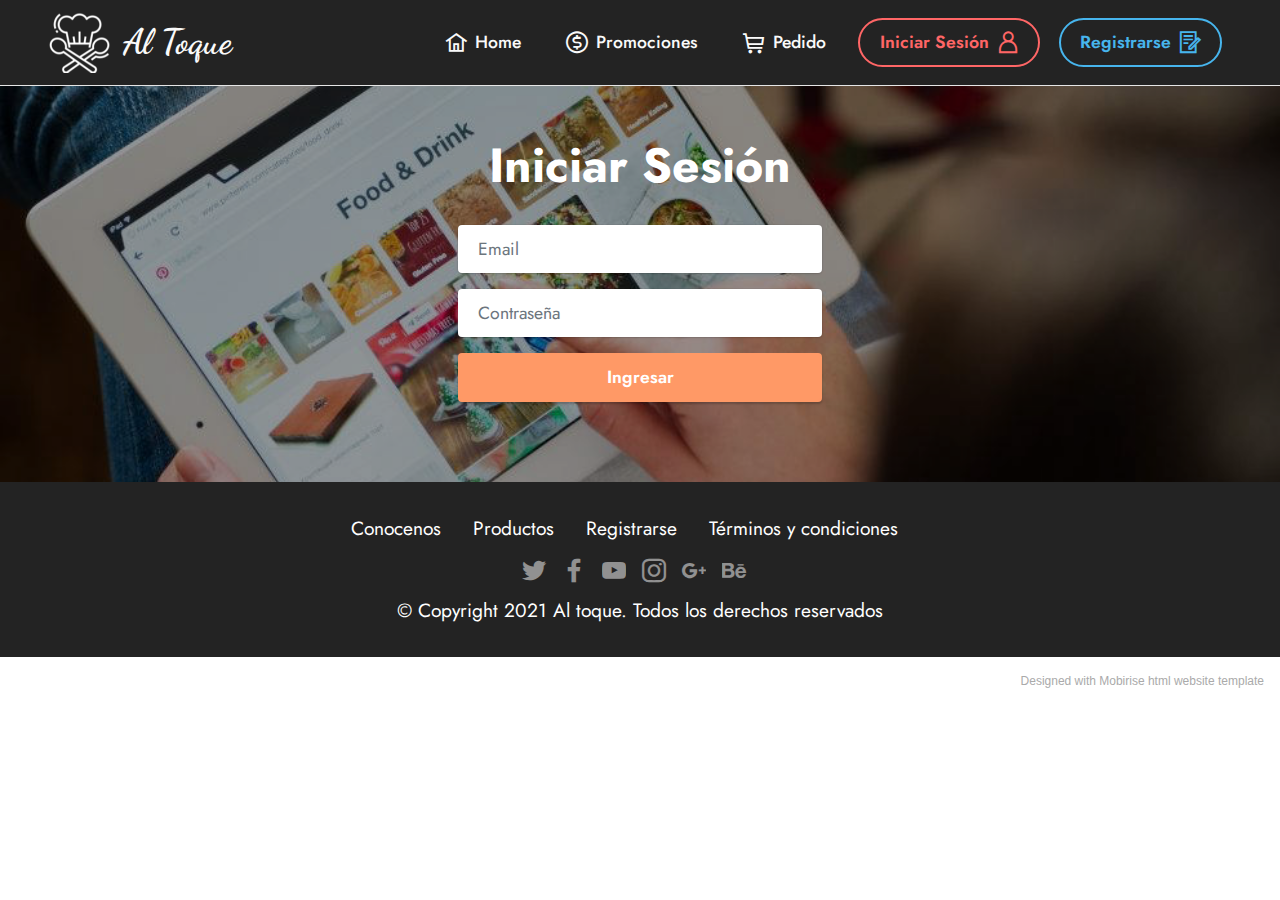
==== commit 878219ed: "resolucion de problema" ====
--- a/iniciarsesion.html
+++ b/iniciarsesion.html
@@ -81,11 +81,11 @@
         </div>
         <div class="row justify-content-center mt-4">
             <div class="col-lg-8 mx-auto mbr-form" data-form-type="formoid">
-                <form action="https://mobirise.eu/" method="POST" class="mbr-form form-with-styler mx-auto" data-form-title="Form Name"><input type="hidden" name="email" data-form-email="true" value="pmoYEjRsVHC3cWjY15iqX+Xm10sIoz+er5YowS7X2UUTdmQj5gFxXu2BbB6+eUQUca4XTlx6cnSlEuZGFOJpqwIxbl6ogCe+Ip8naYMLRL95OshfkmbpOyJ4AXCeKa+v">
+                <form action="https://mobirise.eu/" method="POST" class="mbr-form form-with-styler mx-auto" data-form-title="Form Name"><input type="hidden" name="email" data-form-email="true" value="0Or96vMz0PEfTblUwWwY/mcIIsFTr0zZR8a7OIh53JzRzZlGD8p79ecgOT14HjjTifiT2l5lCxtG1onQbASSLUwSJPhUQEGAiGig+KnsQYO8pGOpU0/hDHsrecWD+dz7">
                     <div class="row">
-                        <div hidden="hidden" data-form-alert="" class="alert alert-success col-12">Ingreso correcto</div>
-                        <div hidden="hidden" data-form-alert-danger="" class="alert alert-danger col-12">Oops...! Datos
-                            erróneos!</div>
+                        <div hidden="hidden" data-form-alert="" class="alert alert-success col-12">Bienvenido!!</div>
+                        <div hidden="hidden" data-form-alert-danger="" class="alert alert-danger col-12">Oops...! some
+                            problem!</div>
                     </div>
                     <div class="dragArea row">
                         
@@ -160,7 +160,7 @@
             </div>
         </div>
     </div>
-</section><section style="background-color: #fff; font-family: -apple-system, BlinkMacSystemFont, 'Segoe UI', 'Roboto', 'Helvetica Neue', Arial, sans-serif; color:#aaa; font-size:12px; padding: 0; align-items: center; display: flex;"><a href="https://mobirise.site/m" style="flex: 1 1; height: 3rem; padding-left: 1rem;"></a><p style="flex: 0 0 auto; margin:0; padding-right:1rem;"><a href="https://mobirise.site/s" style="color:#aaa;">Page</a> was started with Mobirise website templates</p></section><script src="assets/bootstrap/js/bootstrap.bundle.min.js"></script>  <script src="assets/smoothscroll/smooth-scroll.js"></script>  <script src="assets/ytplayer/index.js"></script>  <script src="assets/dropdown/js/navbar-dropdown.js"></script>  <script src="assets/theme/js/script.js"></script>  <script src="assets/formoid/formoid.min.js"></script>  
+</section><section style="background-color: #fff; font-family: -apple-system, BlinkMacSystemFont, 'Segoe UI', 'Roboto', 'Helvetica Neue', Arial, sans-serif; color:#aaa; font-size:12px; padding: 0; align-items: center; display: flex;"><a href="https://mobirise.site/s" style="flex: 1 1; height: 3rem; padding-left: 1rem;"></a><p style="flex: 0 0 auto; margin:0; padding-right:1rem;"><a href="https://mobirise.site/t" style="color:#aaa;">Designed</a> with Mobirise html website template</p></section><script src="assets/bootstrap/js/bootstrap.bundle.min.js"></script>  <script src="assets/smoothscroll/smooth-scroll.js"></script>  <script src="assets/ytplayer/index.js"></script>  <script src="assets/dropdown/js/navbar-dropdown.js"></script>  <script src="assets/theme/js/script.js"></script>  <script src="assets/formoid/formoid.min.js"></script>  
   
   
 </body>
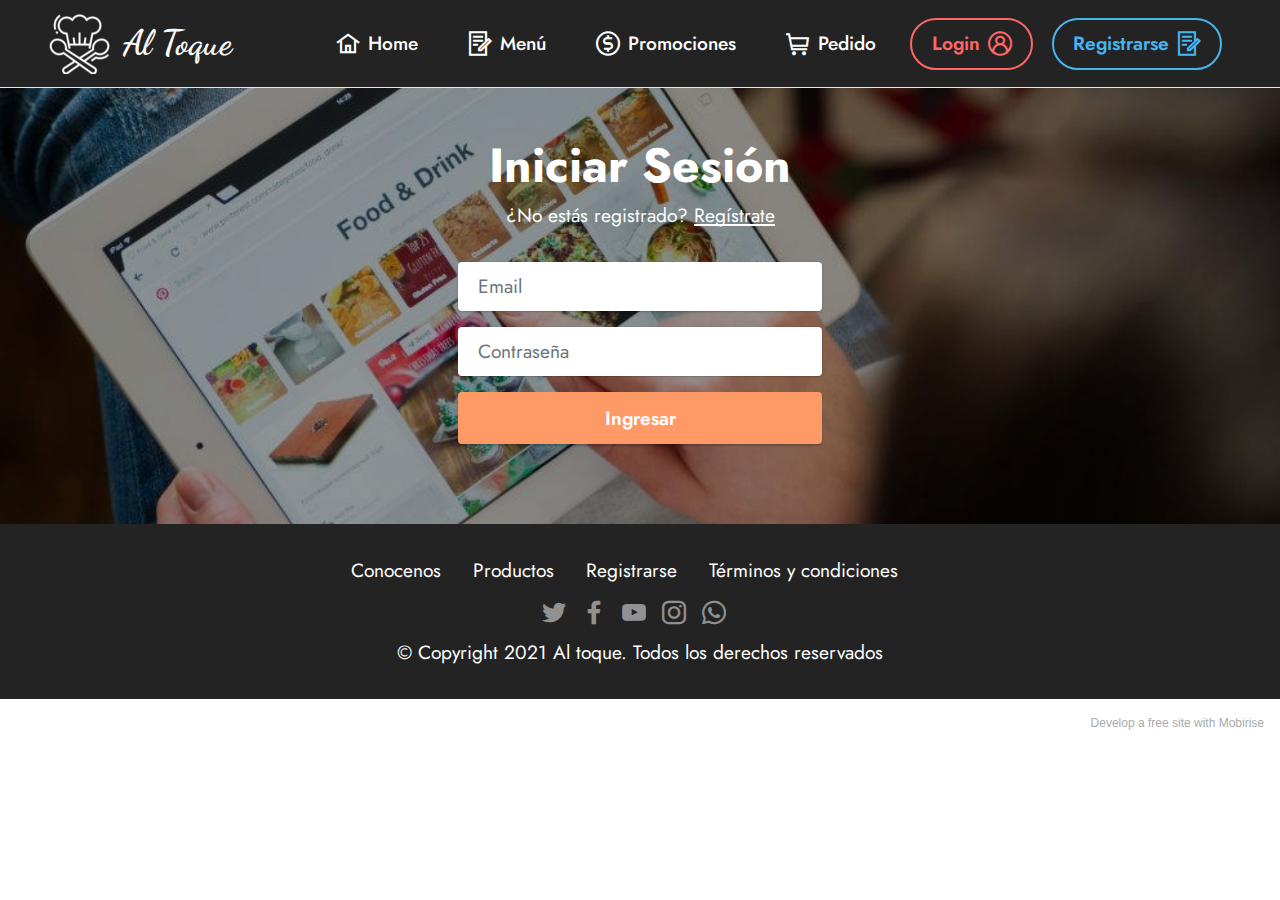
==== commit d0f5a5ea: "se realizan mejoras a las paginas" ====
--- a/iniciarsesion.html
+++ b/iniciarsesion.html
@@ -15,6 +15,7 @@
   <link rel="stylesheet" href="assets/bootstrap/css/bootstrap.min.css">
   <link rel="stylesheet" href="assets/bootstrap/css/bootstrap-grid.min.css">
   <link rel="stylesheet" href="assets/bootstrap/css/bootstrap-reboot.min.css">
+  <link rel="stylesheet" href="assets/animatecss/animate.css">
   <link rel="stylesheet" href="assets/dropdown/css/style.css">
   <link rel="stylesheet" href="assets/socicon/css/styles.css">
   <link rel="stylesheet" href="assets/theme/css/style.css">
@@ -59,10 +60,10 @@
                 </div>
             </button>
             <div class="collapse navbar-collapse" id="navbarSupportedContent">
-                <ul class="navbar-nav nav-dropdown" data-app-modern-menu="true"><li class="nav-item"><a class="nav-link link text-white text-primary display-4" href="index.html"><span class="mobi-mbri mobi-mbri-home mbr-iconfont mbr-iconfont-btn"></span>Home</a></li><li class="nav-item"><a class="nav-link link text-white text-primary display-4" href="promociones.html"><span class="mobi-mbri mobi-mbri-cash mbr-iconfont mbr-iconfont-btn"></span>Promociones</a></li>
-                    <li class="nav-item"><a class="nav-link link text-white text-primary display-4" href="pedidos.html"><span class="mobi-mbri mobi-mbri-shopping-cart mbr-iconfont mbr-iconfont-btn"></span>Pedido</a></li></ul>
+                <ul class="navbar-nav nav-dropdown" data-app-modern-menu="true"><li class="nav-item"><a class="nav-link link text-primary display-4" href="index.html"><span class="mobi-mbri mobi-mbri-home mbr-iconfont mbr-iconfont-btn"></span>Home</a></li><li class="nav-item"><a class="nav-link link text-primary display-4" href="menu.html"><span class="mobi-mbri mobi-mbri-contact-form mbr-iconfont mbr-iconfont-btn"></span>Menú</a></li><li class="nav-item"><a class="nav-link link text-primary display-4" href="promociones.html"><span class="mobi-mbri mobi-mbri-cash mbr-iconfont mbr-iconfont-btn"></span>Promociones</a></li>
+                    <li class="nav-item"><a class="nav-link link text-primary show display-4" href="pedidos.html" aria-expanded="false"><span class="mobi-mbri mobi-mbri-shopping-cart mbr-iconfont mbr-iconfont-btn"></span>Pedido</a></li></ul>
                 
-                <div class="navbar-buttons mbr-section-btn"><a class="btn btn-secondary-outline display-4" href="iniciarsesion.html"><span class="mobi-mbri mobi-mbri-user mbr-iconfont mbr-iconfont-btn"></span>Iniciar Sesión</a> <a class="btn btn-info-outline display-4" href="registrarse.html"><span class="mobi-mbri mobi-mbri-contact-form mbr-iconfont mbr-iconfont-btn"></span>
+                <div class="navbar-buttons mbr-section-btn"><a class="btn btn-secondary-outline display-4" href="iniciarsesion.html"><span class="mobi-mbri mobi-mbri-user-2 mbr-iconfont mbr-iconfont-btn"></span>Login</a> <a class="btn btn-info-outline display-4" href="registrarse.html"><span class="mobi-mbri mobi-mbri-contact-form mbr-iconfont mbr-iconfont-btn"></span>
                         Registrarse</a></div>
             </div>
         </div>
@@ -77,11 +78,11 @@
         <div class="mbr-section-head">
             <h3 class="mbr-section-title mbr-fonts-style align-center mb-0 display-2">
                 <strong>Iniciar Sesión</strong></h3>
-            
+            <h4 class="mbr-section-subtitle mbr-fonts-style align-center mb-0 mt-2 display-4">¿No estás registrado? <a href="registrarse.html" class="text-primary">Regístrate</a></h4>
         </div>
         <div class="row justify-content-center mt-4">
             <div class="col-lg-8 mx-auto mbr-form" data-form-type="formoid">
-                <form action="https://mobirise.eu/" method="POST" class="mbr-form form-with-styler mx-auto" data-form-title="Form Name"><input type="hidden" name="email" data-form-email="true" value="0Or96vMz0PEfTblUwWwY/mcIIsFTr0zZR8a7OIh53JzRzZlGD8p79ecgOT14HjjTifiT2l5lCxtG1onQbASSLUwSJPhUQEGAiGig+KnsQYO8pGOpU0/hDHsrecWD+dz7">
+                <form action="https://mobirise.eu/" method="POST" class="mbr-form form-with-styler mx-auto" data-form-title="Form Name"><input type="hidden" name="email" data-form-email="true" value="wx7T6tC66fOCmj0V75en9eLlSyW5EZOW1xIUd1VL01rFzYMjvBFIeCK59k1QhCwgf4l8hXX52vMjfh9hn8KC7HpncIvS52Qw/6KYtNV33B+C6+zpIO8X3o46DRRNF3WA">
                     <div class="row">
                         <div hidden="hidden" data-form-alert="" class="alert alert-success col-12">Bienvenido!!</div>
                         <div hidden="hidden" data-form-alert-danger="" class="alert alert-danger col-12">Oops...! some
@@ -92,8 +93,8 @@
                         <div class="col-lg-12 col-md-12 col-sm-12 form-group mb-3" data-for="email">
                             <input type="email" name="email" placeholder="Email" data-form-field="email" class="form-control" value="" id="email-form6-1i">
                         </div>
-                        <div data-for="phone" class="col-lg-12 col-md-12 col-sm-12 form-group mb-3">
-                            <input type="password" name="password" placeholder="Contraseña" data-form-field="phone" class="form-control" value="" id="phone-form6-1i">
+                        <div data-for="password" class="col-lg-12 col-md-12 col-sm-12 form-group mb-3">
+                            <input type="password" name="password" placeholder="Contraseña" data-form-field="password" class="form-control" value="" id="phone-form6-1i">
                         </div>
                         <div class="col-auto mbr-section-btn align-center"><button type="submit" class="btn btn-danger display-4">Ingresar</button></div>
                     </div>
@@ -118,7 +119,7 @@
                     
                     
                     
-                <li class="foot-menu-item mbr-fonts-style display-7">Conocenos</li><li class="foot-menu-item mbr-fonts-style display-7">Productos</li><li class="foot-menu-item mbr-fonts-style display-7">Registrarse</li><li class="foot-menu-item mbr-fonts-style display-7">Términos y condiciones</li><li class="foot-menu-item mbr-fonts-style display-7"></li></ul>
+                <li class="foot-menu-item mbr-fonts-style display-4">Conocenos</li><li class="foot-menu-item mbr-fonts-style display-4">Productos</li><li class="foot-menu-item mbr-fonts-style display-4">Registrarse</li><li class="foot-menu-item mbr-fonts-style display-4">Términos y condiciones</li><li class="foot-menu-item mbr-fonts-style display-4"></li></ul>
             </div>
             <div class="row social-row">
                 <div class="social-list align-right pb-2">
@@ -129,39 +130,37 @@
                     
                     
                 <div class="soc-item">
-                        <a href="https://twitter.com/mobirise" target="_blank">
-                            <span class="socicon-twitter socicon mbr-iconfont mbr-iconfont-social"></span>
+                        <a href="https://twitter.com/?lang=es" target="_blank">
+                            <span class="mbr-iconfont mbr-iconfont-social socicon-twitter socicon"></span>
                         </a>
                     </div><div class="soc-item">
-                        <a href="https://www.facebook.com/pages/Mobirise/1616226671953247" target="_blank">
-                            <span class="socicon-facebook socicon mbr-iconfont mbr-iconfont-social"></span>
+                        <a href="https://www.facebook.com/" target="_blank">
+                            <span class="mbr-iconfont mbr-iconfont-social socicon-facebook socicon"></span>
                         </a>
                     </div><div class="soc-item">
-                        <a href="https://www.youtube.com/c/mobirise" target="_blank">
-                            <span class="socicon-youtube socicon mbr-iconfont mbr-iconfont-social"></span>
+                        <a href="https://www.youtube.com/" target="_blank">
+                            <span class="mbr-iconfont mbr-iconfont-social socicon-youtube socicon"></span>
                         </a>
                     </div><div class="soc-item">
-                        <a href="https://instagram.com/mobirise" target="_blank">
-                            <span class="socicon-instagram socicon mbr-iconfont mbr-iconfont-social"></span>
+                        <a href="https://www.instagram.com/?hl=es" target="_blank">
+                            <span class="mbr-iconfont mbr-iconfont-social socicon-instagram socicon"></span>
                         </a>
                     </div><div class="soc-item">
-                        <a href="https://plus.google.com/u/0/+Mobirise" target="_blank">
-                            <span class="socicon-googleplus socicon mbr-iconfont mbr-iconfont-social"></span>
-                        </a>
-                    </div><div class="soc-item">
-                        <a href="https://www.behance.net/Mobirise" target="_blank">
-                            <span class="socicon-behance socicon mbr-iconfont mbr-iconfont-social"></span>
+                        <a href="https://web.whatsapp.com/" target="_blank">
+                            <span class="mbr-iconfont mbr-iconfont-social socicon-whatsapp socicon"></span>
                         </a>
                     </div></div>
             </div>
             <div class="row row-copirayt">
-                <p class="mbr-text mb-0 mbr-fonts-style mbr-white align-center display-7">
+                <p class="mbr-text mb-0 mbr-fonts-style mbr-white align-center display-4">
                     © Copyright 2021 Al toque. Todos los derechos reservados</p>
             </div>
         </div>
     </div>
-</section><section style="background-color: #fff; font-family: -apple-system, BlinkMacSystemFont, 'Segoe UI', 'Roboto', 'Helvetica Neue', Arial, sans-serif; color:#aaa; font-size:12px; padding: 0; align-items: center; display: flex;"><a href="https://mobirise.site/s" style="flex: 1 1; height: 3rem; padding-left: 1rem;"></a><p style="flex: 0 0 auto; margin:0; padding-right:1rem;"><a href="https://mobirise.site/t" style="color:#aaa;">Designed</a> with Mobirise html website template</p></section><script src="assets/bootstrap/js/bootstrap.bundle.min.js"></script>  <script src="assets/smoothscroll/smooth-scroll.js"></script>  <script src="assets/ytplayer/index.js"></script>  <script src="assets/dropdown/js/navbar-dropdown.js"></script>  <script src="assets/theme/js/script.js"></script>  <script src="assets/formoid/formoid.min.js"></script>  
+</section><section style="background-color: #fff; font-family: -apple-system, BlinkMacSystemFont, 'Segoe UI', 'Roboto', 'Helvetica Neue', Arial, sans-serif; color:#aaa; font-size:12px; padding: 0; align-items: center; display: flex;"><a href="https://mobirise.site/y" style="flex: 1 1; height: 3rem; padding-left: 1rem;"></a><p style="flex: 0 0 auto; margin:0; padding-right:1rem;">Develop a free site with <a href="https://mobirise.site/z" style="color:#aaa;">Mobirise</a></p></section><script src="assets/bootstrap/js/bootstrap.bundle.min.js"></script>  <script src="assets/smoothscroll/smooth-scroll.js"></script>  <script src="assets/ytplayer/index.js"></script>  <script src="assets/dropdown/js/navbar-dropdown.js"></script>  <script src="assets/theme/js/script.js"></script>  <script src="assets/formoid/formoid.min.js"></script>  
   
   
-</body>
+ <div id="scrollToTop" class="scrollToTop mbr-arrow-up"><a style="text-align: center;"><i class="mbr-arrow-up-icon mbr-arrow-up-icon-cm cm-icon cm-icon-smallarrow-up"></i></a></div>
+    <input name="animation" type="hidden">
+  </body>
 </html>--- a/assets/mobirise/css/mbr-additional.css
+++ b/assets/mobirise/css/mbr-additional.css
@@ -22,11 +22,11 @@
 }
 .display-4 {
   font-family: 'Jost', sans-serif;
-  font-size: 1.1rem;
+  font-size: 1.2rem;
   line-height: 1.5;
 }
 .display-4 > .mbr-iconfont {
-  font-size: 1.375rem;
+  font-size: 1.5rem;
 }
 .display-5 {
   font-family: 'Dancing Script', handwriting;
@@ -38,11 +38,11 @@
 }
 .display-7 {
   font-family: 'Jost', sans-serif;
-  font-size: 1.2rem;
+  font-size: 2rem;
   line-height: 1.5;
 }
 .display-7 > .mbr-iconfont {
-  font-size: 1.5rem;
+  font-size: 2.5rem;
 }
 /* ---- Fluid typography for mobile devices ---- */
 /* 1.4 - font scale ratio ( bootstrap == 1.42857 ) */
@@ -66,9 +66,9 @@
     line-height: calc( 1.3 * (1.7rem + (3 - 1.7) * ((100vw - 20rem) / (48 - 20))));
   }
   .display-4 {
-    font-size: 0.88rem;
-    font-size: calc( 1.0350000000000001rem + (1.1 - 1.0350000000000001) * ((100vw - 20rem) / (48 - 20)));
-    line-height: calc( 1.4 * (1.0350000000000001rem + (1.1 - 1.0350000000000001) * ((100vw - 20rem) / (48 - 20))));
+    font-size: 0.96rem;
+    font-size: calc( 1.07rem + (1.2 - 1.07) * ((100vw - 20rem) / (48 - 20)));
+    line-height: calc( 1.4 * (1.07rem + (1.2 - 1.07) * ((100vw - 20rem) / (48 - 20))));
   }
   .display-5 {
     font-size: 1.76rem;
@@ -76,9 +76,9 @@
     line-height: calc( 1.4 * (1.42rem + (2.2 - 1.42) * ((100vw - 20rem) / (48 - 20))));
   }
   .display-7 {
-    font-size: 0.96rem;
-    font-size: calc( 1.07rem + (1.2 - 1.07) * ((100vw - 20rem) / (48 - 20)));
-    line-height: calc( 1.4 * (1.07rem + (1.2 - 1.07) * ((100vw - 20rem) / (48 - 20))));
+    font-size: 1.6rem;
+    font-size: calc( 1.35rem + (2 - 1.35) * ((100vw - 20rem) / (48 - 20)));
+    line-height: calc( 1.4 * (1.35rem + (2 - 1.35) * ((100vw - 20rem) / (48 - 20))));
   }
 }
 /* Buttons */
@@ -102,7 +102,7 @@
   background-color: #ffffff !important;
 }
 .bg-success {
-  background-color: #40b0bf !important;
+  background-color: #2299aa !important;
 }
 .bg-info {
   background-color: #47b5ed !important;
@@ -181,8 +181,8 @@
 }
 .btn-success,
 .btn-success:active {
-  background-color: #40b0bf !important;
-  border-color: #40b0bf !important;
+  background-color: #2299aa !important;
+  border-color: #2299aa !important;
   color: #ffffff !important;
   box-shadow: 0 2px 2px 0 rgba(0, 0, 0, 0.2);
 }
@@ -191,15 +191,15 @@
 .btn-success.focus,
 .btn-success.active {
   color: #ffffff !important;
-  background-color: #2a747e !important;
-  border-color: #2a747e !important;
+  background-color: #145862 !important;
+  border-color: #145862 !important;
   box-shadow: 0 2px 5px 0 rgba(0, 0, 0, 0.2);
 }
 .btn-success.disabled,
 .btn-success:disabled {
   color: #ffffff !important;
-  background-color: #2a747e !important;
-  border-color: #2a747e !important;
+  background-color: #145862 !important;
+  border-color: #145862 !important;
 }
 .btn-warning,
 .btn-warning:active {
@@ -355,23 +355,23 @@
 .btn-success-outline,
 .btn-success-outline:active {
   background-color: transparent !important;
-  border-color: #40b0bf;
-  color: #40b0bf;
+  border-color: #2299aa;
+  color: #2299aa;
 }
 .btn-success-outline:hover,
 .btn-success-outline:focus,
 .btn-success-outline.focus,
 .btn-success-outline.active {
-  color: #2a747e !important;
+  color: #145862 !important;
   background-color: transparent!important;
-  border-color: #2a747e !important;
+  border-color: #145862 !important;
   box-shadow: none!important;
 }
 .btn-success-outline.disabled,
 .btn-success-outline:disabled {
   color: #ffffff !important;
-  background-color: #40b0bf !important;
-  border-color: #40b0bf !important;
+  background-color: #2299aa !important;
+  border-color: #2299aa !important;
 }
 .btn-warning-outline,
 .btn-warning-outline:active {
@@ -464,7 +464,7 @@
   color: #ff6666 !important;
 }
 .text-success {
-  color: #40b0bf !important;
+  color: #2299aa !important;
 }
 .text-info {
   color: #47b5ed !important;
@@ -494,7 +494,7 @@
 a.text-success:hover,
 a.text-success:focus,
 a.text-success.active {
-  color: #266a73 !important;
+  color: #114c55 !important;
 }
 a.text-info:hover,
 a.text-info:focus,
@@ -522,17 +522,12 @@
   color: #000000 !important;
 }
 a[class*="text-"]:not(.nav-link):not(.dropdown-item):not([role]):not(.navbar-caption) {
+  transition: 0.2s;
   position: relative;
-  background-image: transparent;
+  background-image: linear-gradient(currentColor 50%, currentColor 50%);
   background-size: 10000px 2px;
   background-repeat: no-repeat;
-  background-position: 0px 1.2em;
-  background-position: -10000px 1.2em;
-}
-a[class*="text-"]:not(.nav-link):not(.dropdown-item):not([role]):not(.navbar-caption):hover {
-  transition: background-position 2s ease-in-out;
-  background-image: linear-gradient(currentColor 50%, currentColor 50%);
-  background-position: 0px 1.2em;
+  background-position: 0 1.2em;
 }
 .nav-tabs .nav-link.active {
   color: #ffffff;
@@ -579,7 +574,7 @@
 }
 .mbr-plan-header.bg-success .mbr-plan-subtitle,
 .mbr-plan-header.bg-success .mbr-plan-price-desc {
-  color: #a0d8df;
+  color: #6ad2e1;
 }
 .mbr-plan-header.bg-info .mbr-plan-subtitle,
 .mbr-plan-header.bg-info .mbr-plan-price-desc {
@@ -594,17 +589,17 @@
   color: #ffffff;
 }
 /* Scroll to top button*/
-.scrollToTop_wraper {
-  display: none;
+#scrollToTop a {
+  border-radius: 100px;
 }
 .form-control {
   font-family: 'Jost', sans-serif;
-  font-size: 1.1rem;
+  font-size: 1.2rem;
   line-height: 1.5;
   font-weight: 400;
 }
 .form-control > .mbr-iconfont {
-  font-size: 1.375rem;
+  font-size: 1.5rem;
 }
 .form-control:hover,
 .form-control:focus {
@@ -613,12 +608,12 @@
 }
 .form-control:-webkit-input-placeholder {
   font-family: 'Jost', sans-serif;
-  font-size: 1.1rem;
+  font-size: 1.2rem;
   line-height: 1.5;
   font-weight: 400;
 }
 .form-control:-webkit-input-placeholder > .mbr-iconfont {
-  font-size: 1.375rem;
+  font-size: 1.5rem;
 }
 blockquote {
   border-color: #ffffff;
@@ -713,9 +708,9 @@
   background-image: url("../../../assets/images/1-1920x1080.jpeg");
 }
 .cid-sO8pHrwiKX {
-  padding-top: 6rem;
-  padding-bottom: 6rem;
-  background-color: #ffffff;
+  padding-top: 4rem;
+  padding-bottom: 1rem;
+  background-image: url("../../../assets/images/background1.jpg");
 }
 .cid-sO8pHrwiKX .item {
   padding-bottom: 2rem;
@@ -969,8 +964,8 @@
   text-align: center;
 }
 .cid-sO8mVM0Oif {
-  padding-top: 6rem;
-  padding-bottom: 6rem;
+  padding-top: 4rem;
+  padding-bottom: 4rem;
   background-color: #000000;
 }
 .cid-sO8mVM0Oif img,
@@ -1110,9 +1105,42 @@
   -khtml-user-select: none;
   -webkit-tap-highlight-color: transparent;
 }
+.cid-sOizypQMnr {
+  padding-top: 4rem;
+  padding-bottom: 0rem;
+  background-color: #19193f;
+}
+.cid-sOizypQMnr .image-wrapper {
+  display: flex;
+  align-items: center;
+}
+.cid-sOizypQMnr .card-wrapper {
+  margin-bottom: 2rem;
+  display: flex;
+  border-radius: 4px;
+  background: #fafafa;
+}
+@media (max-width: 991px) {
+  .cid-sOizypQMnr .card-wrapper {
+    padding: 1rem 2rem;
+  }
+}
+@media (min-width: 992px) {
+  .cid-sOizypQMnr .card-wrapper {
+    padding: 2rem 4rem;
+  }
+}
+.cid-sOizypQMnr .mbr-iconfont {
+  font-size: 2rem;
+  padding-right: 1.5rem;
+  color: #ffffff;
+}
+.cid-sOizypQMnr .mbr-section-title {
+  color: #ffffff;
+}
 .cid-sO8pxuAKu5 {
-  padding-top: 5rem;
-  padding-bottom: 5rem;
+  padding-top: 1rem;
+  padding-bottom: 4rem;
   background: #19193f;
 }
 @media (max-width: 767px) {
@@ -1931,67 +1959,69 @@
     left: -1rem;
   }
 }
-.cid-sO8woNaZ6A {
-  padding-top: 6rem;
-  padding-bottom: 6rem;
-  background-image: url("../../../assets/images/ssssss-1200x674.jpeg");
-}
-.cid-sO8woNaZ6A .mbr-overlay {
-  background: #353535;
+.cid-sOiQB0jYtp {
+  padding-top: 5rem;
+  padding-bottom: 4rem;
+  background-image: url("../../../assets/images/s-1183x887.jpeg");
+}
+.cid-sOiQB0jYtp .mbr-overlay {
+  background: #232323;
   opacity: 0.4;
 }
-.cid-sO8woNaZ6A img,
-.cid-sO8woNaZ6A .item-img {
-  width: 100%;
-}
-.cid-sO8woNaZ6A .item:focus,
-.cid-sO8woNaZ6A span:focus {
+.cid-sOiQB0jYtp img,
+.cid-sOiQB0jYtp .item-img {
+  height: 100%;
+  height: 300px;
+  object-fit: cover;
+}
+.cid-sOiQB0jYtp .item:focus,
+.cid-sOiQB0jYtp span:focus {
   outline: none;
 }
-.cid-sO8woNaZ6A .item {
+.cid-sOiQB0jYtp .item {
   cursor: pointer;
   margin-bottom: 2rem;
+}
+.cid-sOiQB0jYtp .item-wrapper {
   position: relative;
-}
-.cid-sO8woNaZ6A .item-wrapper {
-  position: unset;
   border-radius: 4px;
-  background: #ffffff;
+  background: #fafafa;
   height: 100%;
   display: flex;
   flex-flow: column nowrap;
 }
 @media (min-width: 992px) {
-  .cid-sO8woNaZ6A .item-wrapper .item-content {
+  .cid-sOiQB0jYtp .item-wrapper .item-content {
     padding: 2rem 2rem 0;
   }
-  .cid-sO8woNaZ6A .item-wrapper .item-footer {
+  .cid-sOiQB0jYtp .item-wrapper .item-footer {
     padding: 0 2rem 2rem;
   }
 }
 @media (max-width: 991px) {
-  .cid-sO8woNaZ6A .item-wrapper .item-content {
+  .cid-sOiQB0jYtp .item-wrapper .item-content {
     padding: 1rem 1rem 0;
   }
-  .cid-sO8woNaZ6A .item-wrapper .item-footer {
+  .cid-sOiQB0jYtp .item-wrapper .item-footer {
     padding: 0 1rem 1rem;
   }
 }
-.cid-sO8woNaZ6A .mbr-section-btn {
+.cid-sOiQB0jYtp .mbr-section-btn {
   margin-top: auto !important;
 }
-.cid-sO8woNaZ6A .mbr-section-title {
+.cid-sOiQB0jYtp .mbr-section-title {
   color: #ffffff;
 }
-.cid-sO8woNaZ6A .mbr-text,
-.cid-sO8woNaZ6A .mbr-section-btn {
+.cid-sOiQB0jYtp .mbr-text,
+.cid-sOiQB0jYtp .mbr-section-btn {
   text-align: center;
 }
-.cid-sO8woNaZ6A .item-title {
+.cid-sOiQB0jYtp .item-title {
   text-align: center;
 }
-.cid-sO8woNaZ6A .item-subtitle {
-  text-align: left;
+.cid-sOiQB0jYtp .item-subtitle {
+  text-align: center;
+  color: #232323;
 }
 .cid-sO8psgY4VC {
   padding-top: 2rem;
@@ -2404,66 +2434,124 @@
     left: -1rem;
   }
 }
-.cid-sO8BUEa2mW {
-  padding-top: 6rem;
+.cid-sOiU973pB0 {
+  padding-top: 4rem;
+  padding-bottom: 0rem;
+  background-image: url("../../../assets/images/background1.jpg");
+}
+.cid-sOiU973pB0 .mbr-section-title {
+  color: #000000;
+}
+.cid-sOisNr2VFD {
+  padding-top: 2rem;
   padding-bottom: 6rem;
   background-image: url("../../../assets/images/s-1183x887.jpeg");
 }
-.cid-sO8BUEa2mW .top-line {
-  display: flex;
-  justify-content: space-between;
-}
-.cid-sO8BUEa2mW .mbr-section-title,
-.cid-sO8BUEa2mW .mbr-section-subtitle {
-  text-align: center;
-}
-.cid-sO8BUEa2mW .card:not(:nth-last-child(1)) {
-  margin-bottom: 2rem;
-}
-.cid-sO8BUEa2mW .card-wrapper {
-  border-radius: 4px;
-  background-color: #fafafa;
-}
-.cid-sO8BUEa2mW .image-wrapper img {
-  width: 100%;
-  object-fit: cover;
-}
 @media (max-width: 767px) {
-  .cid-sO8BUEa2mW .card-box {
+  .cid-sOisNr2VFD .card-box {
     padding: 1rem;
   }
 }
 @media (min-width: 768px) {
-  .cid-sO8BUEa2mW .card-box {
+  .cid-sOisNr2VFD .card-box {
     padding-right: 2rem;
   }
 }
 @media (min-width: 992px) {
-  .cid-sO8BUEa2mW .card-box {
+  .cid-sOisNr2VFD .card-box {
     padding-left: 2rem;
     padding-right: 4rem;
   }
 }
-.cid-sO8DWFzGmb {
+.cid-sOisNr2VFD .card-wrapper {
+  border-radius: 4px;
+  background-color: #ffffff;
+}
+.cid-sOisNr2VFD .image-wrapper img {
+  width: 100%;
+  object-fit: cover;
+}
+.cid-sOisNr2VFD .card:not(:nth-last-child(1)) {
+  margin-bottom: 2rem;
+}
+.cid-sOiZrYfhLh {
   padding-top: 2rem;
   padding-bottom: 0rem;
-  background-color: #ffffff;
-}
-.cid-sO8DWFzGmb .mbr-section-subtitle {
+  background-color: #232323;
+}
+.cid-sOiZrYfhLh .mbr-section-title {
   text-align: right;
-}
-.cid-sO8DWFzGmb .mbr-text {
-  text-align: center;
+  color: #ffffff;
 }
 .cid-sO8DrayQ7C {
   padding-top: 1rem;
   padding-bottom: 1rem;
-  background-color: #ffffff;
+  background-color: #232323;
 }
 .cid-sO8DrayQ7C .mbr-section-btn {
   justify-content: space-between;
   display: flex;
   flex-wrap: wrap;
+}
+.cid-sOit7CsFeq {
+  padding-top: 5rem;
+  padding-bottom: 4rem;
+  background-image: url("../../../assets/images/background1.jpg");
+}
+.cid-sOit7CsFeq .item {
+  display: flex;
+  align-items: center;
+  flex-direction: column;
+}
+.cid-sOit7CsFeq .item .icon-wrap {
+  text-align: center;
+}
+.cid-sOit7CsFeq .item span {
+  font-size: 2rem;
+  color: #ffffff;
+  line-height: 60px;
+}
+.cid-sOit7CsFeq .item::before {
+  content: "\e96b";
+  font-family: Moririse2 !important;
+  position: absolute;
+  font-size: 32px;
+  left: -15px;
+  top: 12%;
+  color: #ff9966;
+}
+.cid-sOit7CsFeq .item.first:before {
+  display: none;
+}
+.cid-sOit7CsFeq .item.five:before {
+  display: none;
+}
+.cid-sOit7CsFeq .icon-box {
+  background: #ff9966;
+  width: 60px;
+  min-width: 60px;
+  height: 60px;
+  border-radius: 50%;
+  text-align: center;
+  display: inline-block;
+}
+.cid-sOit7CsFeq .text-box {
+  margin-top: 1rem;
+  text-align: center;
+}
+.cid-sOit7CsFeq .mbr-iconfont {
+  color: #ffffff !important;
+  position: absolute;
+  top: 50%;
+  left: 100%;
+}
+@media (max-width: 991px) {
+  .cid-sOit7CsFeq .item:before {
+    display: none;
+  }
+  .cid-sOit7CsFeq .card-wrapper {
+    margin-bottom: 2rem;
+  }
 }
 .cid-sO8psgY4VC {
   padding-top: 2rem;
@@ -2900,6 +2988,9 @@
 .cid-sO8HbsZCMy .mbr-section-title {
   color: #ffffff;
 }
+.cid-sO8HbsZCMy .mbr-section-subtitle {
+  color: #ffffff;
+}
 .cid-sO8psgY4VC {
   padding-top: 2rem;
   padding-bottom: 2rem;
@@ -3414,3 +3505,500 @@
 .cid-sO8psgY4VC .media-container-row .row-copirayt p {
   width: 100%;
 }
+.cid-s48OLK6784 {
+  z-index: 1000;
+  width: 100%;
+  position: relative;
+  min-height: 60px;
+}
+.cid-s48OLK6784 nav.navbar {
+  position: fixed;
+}
+.cid-s48OLK6784 .dropdown-item:before {
+  font-family: Moririse2 !important;
+  content: '\e966';
+  display: inline-block;
+  width: 0;
+  position: absolute;
+  left: 1rem;
+  top: 0.5rem;
+  margin-right: 0.5rem;
+  line-height: 1;
+  font-size: inherit;
+  vertical-align: middle;
+  text-align: center;
+  overflow: hidden;
+  transform: scale(0, 1);
+  transition: all 0.25s ease-in-out;
+}
+.cid-s48OLK6784 .dropdown-menu {
+  padding: 0;
+}
+.cid-s48OLK6784 .dropdown-item {
+  border-bottom: 1px solid #e6e6e6;
+}
+.cid-s48OLK6784 .dropdown-item:hover,
+.cid-s48OLK6784 .dropdown-item:focus {
+  background: #ffffff !important;
+  color: white !important;
+}
+.cid-s48OLK6784 .nav-dropdown .link {
+  padding: 0 0.3em !important;
+  margin: .667em 1em !important;
+}
+.cid-s48OLK6784 .nav-dropdown .link.dropdown-toggle::after {
+  margin-left: 0.5rem;
+  margin-top: 0.2rem;
+}
+.cid-s48OLK6784 .nav-link {
+  position: relative;
+}
+.cid-s48OLK6784 .container {
+  display: flex;
+  margin: auto;
+}
+.cid-s48OLK6784 .iconfont-wrapper {
+  color: #000000 !important;
+  font-size: 1.5rem;
+  padding-right: .5rem;
+}
+.cid-s48OLK6784 .navbar-caption {
+  padding-right: 4rem;
+}
+.cid-s48OLK6784 .dropdown-menu,
+.cid-s48OLK6784 .navbar.opened {
+  background: #232323 !important;
+}
+.cid-s48OLK6784 .nav-item:focus,
+.cid-s48OLK6784 .nav-link:focus {
+  outline: none;
+}
+.cid-s48OLK6784 .dropdown .dropdown-menu .dropdown-item {
+  width: auto;
+  transition: all 0.25s ease-in-out;
+}
+.cid-s48OLK6784 .dropdown .dropdown-menu .dropdown-item::after {
+  right: 0.5rem;
+}
+.cid-s48OLK6784 .dropdown .dropdown-menu .dropdown-item .mbr-iconfont {
+  margin-left: -1.8rem;
+  padding-right: 1rem;
+  font-size: inherit;
+}
+.cid-s48OLK6784 .dropdown .dropdown-menu .dropdown-item .mbr-iconfont:before {
+  display: inline-block;
+  transform: scale(1, 1);
+  transition: all 0.25s ease-in-out;
+}
+.cid-s48OLK6784 .collapsed .dropdown-menu .dropdown-item:before {
+  display: none;
+}
+.cid-s48OLK6784 .collapsed .dropdown .dropdown-menu .dropdown-item {
+  padding: 0.235em 1.5em 0.235em 1.5em !important;
+  transition: none;
+  margin: 0 !important;
+}
+.cid-s48OLK6784 .navbar {
+  min-height: 77px;
+  transition: all .3s;
+  border-bottom: 1px solid transparent;
+  background: #232323;
+}
+.cid-s48OLK6784 .navbar:not(.navbar-short) {
+  border-bottom: 1px solid #e6e6e6;
+}
+.cid-s48OLK6784 .navbar.opened {
+  transition: all .3s;
+}
+.cid-s48OLK6784 .navbar .dropdown-item {
+  padding: .5rem 1.8rem;
+}
+.cid-s48OLK6784 .navbar .navbar-logo img {
+  width: auto;
+}
+.cid-s48OLK6784 .navbar .navbar-collapse {
+  justify-content: flex-end;
+  z-index: 1;
+}
+.cid-s48OLK6784 .navbar.collapsed .nav-item .nav-link::before {
+  display: none;
+}
+.cid-s48OLK6784 .navbar.collapsed.opened .dropdown-menu {
+  top: 0;
+}
+@media (min-width: 992px) {
+  .cid-s48OLK6784 .navbar.collapsed.opened:not(.navbar-short) .navbar-collapse {
+    max-height: calc(98.5vh - 3.8rem);
+  }
+}
+.cid-s48OLK6784 .navbar.collapsed .dropdown-menu .dropdown-submenu {
+  left: 0 !important;
+}
+.cid-s48OLK6784 .navbar.collapsed .dropdown-menu .dropdown-item:after {
+  right: auto;
+}
+.cid-s48OLK6784 .navbar.collapsed .dropdown-menu .dropdown-toggle[data-toggle="dropdown-submenu"]:after {
+  margin-left: 0.5rem;
+  margin-top: 0.2rem;
+  border-top: 0.35em solid;
+  border-right: 0.35em solid transparent;
+  border-left: 0.35em solid transparent;
+  border-bottom: 0;
+  top: 55%;
+}
+.cid-s48OLK6784 .navbar.collapsed ul.navbar-nav li {
+  margin: auto;
+}
+.cid-s48OLK6784 .navbar.collapsed .dropdown-menu .dropdown-item {
+  padding: .25rem 1.5rem;
+  text-align: center;
+}
+.cid-s48OLK6784 .navbar.collapsed .icons-menu {
+  padding-left: 0;
+  padding-right: 0;
+  padding-top: .5rem;
+  padding-bottom: .5rem;
+}
+@media (max-width: 991px) {
+  .cid-s48OLK6784 .navbar .nav-item .nav-link::before {
+    display: none;
+  }
+  .cid-s48OLK6784 .navbar.opened .dropdown-menu {
+    top: 0;
+  }
+  .cid-s48OLK6784 .navbar .dropdown-menu .dropdown-submenu {
+    left: 0 !important;
+  }
+  .cid-s48OLK6784 .navbar .dropdown-menu .dropdown-item:after {
+    right: auto;
+  }
+  .cid-s48OLK6784 .navbar .dropdown-menu .dropdown-toggle[data-toggle="dropdown-submenu"]:after {
+    margin-left: 0.5rem;
+    margin-top: 0.2rem;
+    border-top: 0.35em solid;
+    border-right: 0.35em solid transparent;
+    border-left: 0.35em solid transparent;
+    border-bottom: 0;
+    top: 55%;
+  }
+  .cid-s48OLK6784 .navbar .navbar-logo img {
+    height: 3.8rem !important;
+  }
+  .cid-s48OLK6784 .navbar ul.navbar-nav li {
+    margin: auto;
+  }
+  .cid-s48OLK6784 .navbar .dropdown-menu .dropdown-item {
+    padding: .25rem 1.5rem !important;
+    text-align: center;
+  }
+  .cid-s48OLK6784 .navbar .navbar-brand {
+    flex-shrink: initial;
+    flex-basis: auto;
+    word-break: break-word;
+    padding-right: 2rem;
+  }
+  .cid-s48OLK6784 .navbar .navbar-toggler {
+    flex-basis: auto;
+  }
+  .cid-s48OLK6784 .navbar .icons-menu {
+    padding-left: 0;
+    padding-top: .5rem;
+    padding-bottom: .5rem;
+  }
+}
+.cid-s48OLK6784 .navbar.navbar-short {
+  min-height: 60px;
+}
+.cid-s48OLK6784 .navbar.navbar-short .navbar-logo img {
+  height: 3rem !important;
+}
+.cid-s48OLK6784 .navbar.navbar-short .navbar-brand {
+  padding: 0;
+}
+.cid-s48OLK6784 .navbar-brand {
+  flex-shrink: 0;
+  align-items: center;
+  margin-right: 0;
+  padding: 0;
+  transition: all .3s;
+  word-break: break-word;
+  z-index: 1;
+}
+.cid-s48OLK6784 .navbar-brand .navbar-caption {
+  line-height: inherit !important;
+}
+.cid-s48OLK6784 .navbar-brand .navbar-logo a {
+  outline: none;
+}
+.cid-s48OLK6784 .dropdown-item.active,
+.cid-s48OLK6784 .dropdown-item:active {
+  background-color: transparent;
+}
+.cid-s48OLK6784 .navbar-expand-lg .navbar-nav .nav-link {
+  padding: 0;
+}
+.cid-s48OLK6784 .nav-dropdown .link.dropdown-toggle {
+  margin-right: 1.667em;
+}
+.cid-s48OLK6784 .nav-dropdown .link.dropdown-toggle[aria-expanded="true"] {
+  margin-right: 0;
+  padding: 0.667em 1.667em;
+}
+.cid-s48OLK6784 .navbar.navbar-expand-lg .dropdown .dropdown-menu {
+  background: #232323;
+}
+.cid-s48OLK6784 .navbar.navbar-expand-lg .dropdown .dropdown-menu .dropdown-submenu {
+  margin: 0;
+  left: 100%;
+}
+.cid-s48OLK6784 .navbar .dropdown.open > .dropdown-menu {
+  display: block;
+}
+.cid-s48OLK6784 ul.navbar-nav {
+  flex-wrap: wrap;
+}
+.cid-s48OLK6784 .navbar-buttons {
+  text-align: center;
+  min-width: 170px;
+}
+.cid-s48OLK6784 button.navbar-toggler {
+  outline: none;
+  width: 31px;
+  height: 20px;
+  cursor: pointer;
+  transition: all .2s;
+  position: relative;
+  align-self: center;
+}
+.cid-s48OLK6784 button.navbar-toggler .hamburger span {
+  position: absolute;
+  right: 0;
+  width: 30px;
+  height: 2px;
+  border-right: 5px;
+  background-color: currentColor;
+}
+.cid-s48OLK6784 button.navbar-toggler .hamburger span:nth-child(1) {
+  top: 0;
+  transition: all .2s;
+}
+.cid-s48OLK6784 button.navbar-toggler .hamburger span:nth-child(2) {
+  top: 8px;
+  transition: all .15s;
+}
+.cid-s48OLK6784 button.navbar-toggler .hamburger span:nth-child(3) {
+  top: 8px;
+  transition: all .15s;
+}
+.cid-s48OLK6784 button.navbar-toggler .hamburger span:nth-child(4) {
+  top: 16px;
+  transition: all .2s;
+}
+.cid-s48OLK6784 nav.opened .hamburger span:nth-child(1) {
+  top: 8px;
+  width: 0;
+  opacity: 0;
+  right: 50%;
+  transition: all .2s;
+}
+.cid-s48OLK6784 nav.opened .hamburger span:nth-child(2) {
+  transform: rotate(45deg);
+  transition: all .25s;
+}
+.cid-s48OLK6784 nav.opened .hamburger span:nth-child(3) {
+  transform: rotate(-45deg);
+  transition: all .25s;
+}
+.cid-s48OLK6784 nav.opened .hamburger span:nth-child(4) {
+  top: 8px;
+  width: 0;
+  opacity: 0;
+  right: 50%;
+  transition: all .2s;
+}
+.cid-s48OLK6784 .navbar-dropdown {
+  padding: .5rem 1rem;
+  position: fixed;
+}
+.cid-s48OLK6784 a.nav-link {
+  display: flex;
+  align-items: center;
+  justify-content: center;
+}
+.cid-s48OLK6784 .icons-menu {
+  flex-wrap: nowrap;
+  display: flex;
+  justify-content: center;
+  padding-left: 1rem;
+  padding-right: 1rem;
+  padding-top: 0.3rem;
+  text-align: center;
+}
+@media screen and (-ms-high-contrast: active), (-ms-high-contrast: none) {
+  .cid-s48OLK6784 .navbar {
+    height: 77px;
+  }
+  .cid-s48OLK6784 .navbar.opened {
+    height: auto;
+  }
+  .cid-s48OLK6784 .nav-item .nav-link:hover::before {
+    width: 175%;
+    max-width: calc(100% + 2rem);
+    left: -1rem;
+  }
+}
+.cid-sOjGMb8wgI {
+  padding-top: 5rem;
+  padding-bottom: 4rem;
+  background-image: url("../../../assets/images/sss-1288x966.jpg");
+}
+.cid-sOjGMb8wgI .top-line {
+  display: flex;
+  justify-content: space-between;
+}
+.cid-sOjGMb8wgI .mbr-section-title,
+.cid-sOjGMb8wgI .mbr-section-subtitle {
+  text-align: center;
+}
+.cid-sOjGMb8wgI .card:not(:nth-last-child(1)) {
+  margin-bottom: 2rem;
+}
+.cid-sOjGMb8wgI .card-wrapper {
+  border-radius: 4px;
+  background-color: #fafafa;
+}
+.cid-sOjGMb8wgI .image-wrapper img {
+  width: 100%;
+  object-fit: cover;
+}
+@media (max-width: 767px) {
+  .cid-sOjGMb8wgI .card-box {
+    padding: 1rem;
+  }
+}
+@media (min-width: 768px) {
+  .cid-sOjGMb8wgI .card-box {
+    padding-right: 2rem;
+  }
+}
+@media (min-width: 992px) {
+  .cid-sOjGMb8wgI .card-box {
+    padding-left: 2rem;
+    padding-right: 4rem;
+  }
+}
+.cid-sOjGMb8wgI .mbr-section-title {
+  color: #ffffff;
+}
+.cid-sOjLivXE3E {
+  padding-top: 5rem;
+  padding-bottom: 4rem;
+  background-image: url("../../../assets/images/sss-1288x966.jpg");
+}
+.cid-sOjLivXE3E .top-line {
+  display: flex;
+  justify-content: space-between;
+}
+.cid-sOjLivXE3E .mbr-section-title,
+.cid-sOjLivXE3E .mbr-section-subtitle {
+  text-align: center;
+}
+.cid-sOjLivXE3E .card:not(:nth-last-child(1)) {
+  margin-bottom: 2rem;
+}
+.cid-sOjLivXE3E .card-wrapper {
+  border-radius: 4px;
+  background-color: #fafafa;
+}
+.cid-sOjLivXE3E .image-wrapper img {
+  width: 100%;
+  object-fit: cover;
+}
+@media (max-width: 767px) {
+  .cid-sOjLivXE3E .card-box {
+    padding: 1rem;
+  }
+}
+@media (min-width: 768px) {
+  .cid-sOjLivXE3E .card-box {
+    padding-right: 2rem;
+  }
+}
+@media (min-width: 992px) {
+  .cid-sOjLivXE3E .card-box {
+    padding-left: 2rem;
+    padding-right: 4rem;
+  }
+}
+.cid-sOjLivXE3E .mbr-section-title {
+  color: #ffffff;
+}
+.cid-sO8psgY4VC {
+  padding-top: 2rem;
+  padding-bottom: 2rem;
+  background-color: #232323;
+}
+.cid-sO8psgY4VC .row-links {
+  width: 100%;
+  justify-content: center;
+}
+.cid-sO8psgY4VC .social-row {
+  width: 100%;
+  justify-content: center;
+}
+.cid-sO8psgY4VC .media-container-row {
+  flex-direction: column;
+  justify-content: center;
+  align-items: center;
+}
+.cid-sO8psgY4VC .media-container-row .foot-menu {
+  list-style: none;
+  display: flex;
+  justify-content: center;
+  flex-wrap: wrap;
+  padding: 0;
+  margin-bottom: 0;
+}
+.cid-sO8psgY4VC .media-container-row .foot-menu li {
+  padding: 0 1rem 1rem 1rem;
+}
+.cid-sO8psgY4VC .media-container-row .foot-menu li p {
+  margin: 0;
+}
+.cid-sO8psgY4VC .media-container-row .social-list {
+  width: auto;
+  padding-left: 0;
+  margin-bottom: 0;
+  list-style: none;
+  display: flex;
+  flex-wrap: wrap;
+  justify-content: flex-end;
+}
+.cid-sO8psgY4VC .media-container-row .social-list .mbr-iconfont-social {
+  font-size: 1.5rem;
+  color: #ffffff;
+}
+.cid-sO8psgY4VC .media-container-row .social-list .soc-item {
+  margin: 0 .5rem;
+}
+.cid-sO8psgY4VC .media-container-row .social-list a {
+  margin: 0;
+  opacity: .5;
+  transition: .2s linear;
+}
+.cid-sO8psgY4VC .media-container-row .social-list a:hover {
+  opacity: 1;
+}
+@media (max-width: 767px) {
+  .cid-sO8psgY4VC .media-container-row .social-list {
+    -webkit-justify-content: center;
+    justify-content: center;
+  }
+}
+.cid-sO8psgY4VC .media-container-row .row-copirayt {
+  word-break: break-word;
+  width: 100%;
+}
+.cid-sO8psgY4VC .media-container-row .row-copirayt p {
+  width: 100%;
+}
--- a/assets/mobirise/css/mbr-additional.css
+++ b/assets/mobirise/css/mbr-additional.css
@@ -22,11 +22,11 @@
 }
 .display-4 {
   font-family: 'Jost', sans-serif;
-  font-size: 1.1rem;
+  font-size: 1.2rem;
   line-height: 1.5;
 }
 .display-4 > .mbr-iconfont {
-  font-size: 1.375rem;
+  font-size: 1.5rem;
 }
 .display-5 {
   font-family: 'Dancing Script', handwriting;
@@ -38,11 +38,11 @@
 }
 .display-7 {
   font-family: 'Jost', sans-serif;
-  font-size: 1.2rem;
+  font-size: 2rem;
   line-height: 1.5;
 }
 .display-7 > .mbr-iconfont {
-  font-size: 1.5rem;
+  font-size: 2.5rem;
 }
 /* ---- Fluid typography for mobile devices ---- */
 /* 1.4 - font scale ratio ( bootstrap == 1.42857 ) */
@@ -66,9 +66,9 @@
     line-height: calc( 1.3 * (1.7rem + (3 - 1.7) * ((100vw - 20rem) / (48 - 20))));
   }
   .display-4 {
-    font-size: 0.88rem;
-    font-size: calc( 1.0350000000000001rem + (1.1 - 1.0350000000000001) * ((100vw - 20rem) / (48 - 20)));
-    line-height: calc( 1.4 * (1.0350000000000001rem + (1.1 - 1.0350000000000001) * ((100vw - 20rem) / (48 - 20))));
+    font-size: 0.96rem;
+    font-size: calc( 1.07rem + (1.2 - 1.07) * ((100vw - 20rem) / (48 - 20)));
+    line-height: calc( 1.4 * (1.07rem + (1.2 - 1.07) * ((100vw - 20rem) / (48 - 20))));
   }
   .display-5 {
     font-size: 1.76rem;
@@ -76,9 +76,9 @@
     line-height: calc( 1.4 * (1.42rem + (2.2 - 1.42) * ((100vw - 20rem) / (48 - 20))));
   }
   .display-7 {
-    font-size: 0.96rem;
-    font-size: calc( 1.07rem + (1.2 - 1.07) * ((100vw - 20rem) / (48 - 20)));
-    line-height: calc( 1.4 * (1.07rem + (1.2 - 1.07) * ((100vw - 20rem) / (48 - 20))));
+    font-size: 1.6rem;
+    font-size: calc( 1.35rem + (2 - 1.35) * ((100vw - 20rem) / (48 - 20)));
+    line-height: calc( 1.4 * (1.35rem + (2 - 1.35) * ((100vw - 20rem) / (48 - 20))));
   }
 }
 /* Buttons */
@@ -102,7 +102,7 @@
   background-color: #ffffff !important;
 }
 .bg-success {
-  background-color: #40b0bf !important;
+  background-color: #2299aa !important;
 }
 .bg-info {
   background-color: #47b5ed !important;
@@ -181,8 +181,8 @@
 }
 .btn-success,
 .btn-success:active {
-  background-color: #40b0bf !important;
-  border-color: #40b0bf !important;
+  background-color: #2299aa !important;
+  border-color: #2299aa !important;
   color: #ffffff !important;
   box-shadow: 0 2px 2px 0 rgba(0, 0, 0, 0.2);
 }
@@ -191,15 +191,15 @@
 .btn-success.focus,
 .btn-success.active {
   color: #ffffff !important;
-  background-color: #2a747e !important;
-  border-color: #2a747e !important;
+  background-color: #145862 !important;
+  border-color: #145862 !important;
   box-shadow: 0 2px 5px 0 rgba(0, 0, 0, 0.2);
 }
 .btn-success.disabled,
 .btn-success:disabled {
   color: #ffffff !important;
-  background-color: #2a747e !important;
-  border-color: #2a747e !important;
+  background-color: #145862 !important;
+  border-color: #145862 !important;
 }
 .btn-warning,
 .btn-warning:active {
@@ -355,23 +355,23 @@
 .btn-success-outline,
 .btn-success-outline:active {
   background-color: transparent !important;
-  border-color: #40b0bf;
-  color: #40b0bf;
+  border-color: #2299aa;
+  color: #2299aa;
 }
 .btn-success-outline:hover,
 .btn-success-outline:focus,
 .btn-success-outline.focus,
 .btn-success-outline.active {
-  color: #2a747e !important;
+  color: #145862 !important;
   background-color: transparent!important;
-  border-color: #2a747e !important;
+  border-color: #145862 !important;
   box-shadow: none!important;
 }
 .btn-success-outline.disabled,
 .btn-success-outline:disabled {
   color: #ffffff !important;
-  background-color: #40b0bf !important;
-  border-color: #40b0bf !important;
+  background-color: #2299aa !important;
+  border-color: #2299aa !important;
 }
 .btn-warning-outline,
 .btn-warning-outline:active {
@@ -464,7 +464,7 @@
   color: #ff6666 !important;
 }
 .text-success {
-  color: #40b0bf !important;
+  color: #2299aa !important;
 }
 .text-info {
   color: #47b5ed !important;
@@ -494,7 +494,7 @@
 a.text-success:hover,
 a.text-success:focus,
 a.text-success.active {
-  color: #266a73 !important;
+  color: #114c55 !important;
 }
 a.text-info:hover,
 a.text-info:focus,
@@ -522,17 +522,12 @@
   color: #000000 !important;
 }
 a[class*="text-"]:not(.nav-link):not(.dropdown-item):not([role]):not(.navbar-caption) {
+  transition: 0.2s;
   position: relative;
-  background-image: transparent;
+  background-image: linear-gradient(currentColor 50%, currentColor 50%);
   background-size: 10000px 2px;
   background-repeat: no-repeat;
-  background-position: 0px 1.2em;
-  background-position: -10000px 1.2em;
-}
-a[class*="text-"]:not(.nav-link):not(.dropdown-item):not([role]):not(.navbar-caption):hover {
-  transition: background-position 2s ease-in-out;
-  background-image: linear-gradient(currentColor 50%, currentColor 50%);
-  background-position: 0px 1.2em;
+  background-position: 0 1.2em;
 }
 .nav-tabs .nav-link.active {
   color: #ffffff;
@@ -579,7 +574,7 @@
 }
 .mbr-plan-header.bg-success .mbr-plan-subtitle,
 .mbr-plan-header.bg-success .mbr-plan-price-desc {
-  color: #a0d8df;
+  color: #6ad2e1;
 }
 .mbr-plan-header.bg-info .mbr-plan-subtitle,
 .mbr-plan-header.bg-info .mbr-plan-price-desc {
@@ -594,17 +589,17 @@
   color: #ffffff;
 }
 /* Scroll to top button*/
-.scrollToTop_wraper {
-  display: none;
+#scrollToTop a {
+  border-radius: 100px;
 }
 .form-control {
   font-family: 'Jost', sans-serif;
-  font-size: 1.1rem;
+  font-size: 1.2rem;
   line-height: 1.5;
   font-weight: 400;
 }
 .form-control > .mbr-iconfont {
-  font-size: 1.375rem;
+  font-size: 1.5rem;
 }
 .form-control:hover,
 .form-control:focus {
@@ -613,12 +608,12 @@
 }
 .form-control:-webkit-input-placeholder {
   font-family: 'Jost', sans-serif;
-  font-size: 1.1rem;
+  font-size: 1.2rem;
   line-height: 1.5;
   font-weight: 400;
 }
 .form-control:-webkit-input-placeholder > .mbr-iconfont {
-  font-size: 1.375rem;
+  font-size: 1.5rem;
 }
 blockquote {
   border-color: #ffffff;
@@ -713,9 +708,9 @@
   background-image: url("../../../assets/images/1-1920x1080.jpeg");
 }
 .cid-sO8pHrwiKX {
-  padding-top: 6rem;
-  padding-bottom: 6rem;
-  background-color: #ffffff;
+  padding-top: 4rem;
+  padding-bottom: 1rem;
+  background-image: url("../../../assets/images/background1.jpg");
 }
 .cid-sO8pHrwiKX .item {
   padding-bottom: 2rem;
@@ -969,8 +964,8 @@
   text-align: center;
 }
 .cid-sO8mVM0Oif {
-  padding-top: 6rem;
-  padding-bottom: 6rem;
+  padding-top: 4rem;
+  padding-bottom: 4rem;
   background-color: #000000;
 }
 .cid-sO8mVM0Oif img,
@@ -1110,9 +1105,42 @@
   -khtml-user-select: none;
   -webkit-tap-highlight-color: transparent;
 }
+.cid-sOizypQMnr {
+  padding-top: 4rem;
+  padding-bottom: 0rem;
+  background-color: #19193f;
+}
+.cid-sOizypQMnr .image-wrapper {
+  display: flex;
+  align-items: center;
+}
+.cid-sOizypQMnr .card-wrapper {
+  margin-bottom: 2rem;
+  display: flex;
+  border-radius: 4px;
+  background: #fafafa;
+}
+@media (max-width: 991px) {
+  .cid-sOizypQMnr .card-wrapper {
+    padding: 1rem 2rem;
+  }
+}
+@media (min-width: 992px) {
+  .cid-sOizypQMnr .card-wrapper {
+    padding: 2rem 4rem;
+  }
+}
+.cid-sOizypQMnr .mbr-iconfont {
+  font-size: 2rem;
+  padding-right: 1.5rem;
+  color: #ffffff;
+}
+.cid-sOizypQMnr .mbr-section-title {
+  color: #ffffff;
+}
 .cid-sO8pxuAKu5 {
-  padding-top: 5rem;
-  padding-bottom: 5rem;
+  padding-top: 1rem;
+  padding-bottom: 4rem;
   background: #19193f;
 }
 @media (max-width: 767px) {
@@ -1931,67 +1959,69 @@
     left: -1rem;
   }
 }
-.cid-sO8woNaZ6A {
-  padding-top: 6rem;
-  padding-bottom: 6rem;
-  background-image: url("../../../assets/images/ssssss-1200x674.jpeg");
-}
-.cid-sO8woNaZ6A .mbr-overlay {
-  background: #353535;
+.cid-sOiQB0jYtp {
+  padding-top: 5rem;
+  padding-bottom: 4rem;
+  background-image: url("../../../assets/images/s-1183x887.jpeg");
+}
+.cid-sOiQB0jYtp .mbr-overlay {
+  background: #232323;
   opacity: 0.4;
 }
-.cid-sO8woNaZ6A img,
-.cid-sO8woNaZ6A .item-img {
-  width: 100%;
-}
-.cid-sO8woNaZ6A .item:focus,
-.cid-sO8woNaZ6A span:focus {
+.cid-sOiQB0jYtp img,
+.cid-sOiQB0jYtp .item-img {
+  height: 100%;
+  height: 300px;
+  object-fit: cover;
+}
+.cid-sOiQB0jYtp .item:focus,
+.cid-sOiQB0jYtp span:focus {
   outline: none;
 }
-.cid-sO8woNaZ6A .item {
+.cid-sOiQB0jYtp .item {
   cursor: pointer;
   margin-bottom: 2rem;
+}
+.cid-sOiQB0jYtp .item-wrapper {
   position: relative;
-}
-.cid-sO8woNaZ6A .item-wrapper {
-  position: unset;
   border-radius: 4px;
-  background: #ffffff;
+  background: #fafafa;
   height: 100%;
   display: flex;
   flex-flow: column nowrap;
 }
 @media (min-width: 992px) {
-  .cid-sO8woNaZ6A .item-wrapper .item-content {
+  .cid-sOiQB0jYtp .item-wrapper .item-content {
     padding: 2rem 2rem 0;
   }
-  .cid-sO8woNaZ6A .item-wrapper .item-footer {
+  .cid-sOiQB0jYtp .item-wrapper .item-footer {
     padding: 0 2rem 2rem;
   }
 }
 @media (max-width: 991px) {
-  .cid-sO8woNaZ6A .item-wrapper .item-content {
+  .cid-sOiQB0jYtp .item-wrapper .item-content {
     padding: 1rem 1rem 0;
   }
-  .cid-sO8woNaZ6A .item-wrapper .item-footer {
+  .cid-sOiQB0jYtp .item-wrapper .item-footer {
     padding: 0 1rem 1rem;
   }
 }
-.cid-sO8woNaZ6A .mbr-section-btn {
+.cid-sOiQB0jYtp .mbr-section-btn {
   margin-top: auto !important;
 }
-.cid-sO8woNaZ6A .mbr-section-title {
+.cid-sOiQB0jYtp .mbr-section-title {
   color: #ffffff;
 }
-.cid-sO8woNaZ6A .mbr-text,
-.cid-sO8woNaZ6A .mbr-section-btn {
+.cid-sOiQB0jYtp .mbr-text,
+.cid-sOiQB0jYtp .mbr-section-btn {
   text-align: center;
 }
-.cid-sO8woNaZ6A .item-title {
+.cid-sOiQB0jYtp .item-title {
   text-align: center;
 }
-.cid-sO8woNaZ6A .item-subtitle {
-  text-align: left;
+.cid-sOiQB0jYtp .item-subtitle {
+  text-align: center;
+  color: #232323;
 }
 .cid-sO8psgY4VC {
   padding-top: 2rem;
@@ -2404,66 +2434,124 @@
     left: -1rem;
   }
 }
-.cid-sO8BUEa2mW {
-  padding-top: 6rem;
+.cid-sOiU973pB0 {
+  padding-top: 4rem;
+  padding-bottom: 0rem;
+  background-image: url("../../../assets/images/background1.jpg");
+}
+.cid-sOiU973pB0 .mbr-section-title {
+  color: #000000;
+}
+.cid-sOisNr2VFD {
+  padding-top: 2rem;
   padding-bottom: 6rem;
   background-image: url("../../../assets/images/s-1183x887.jpeg");
 }
-.cid-sO8BUEa2mW .top-line {
-  display: flex;
-  justify-content: space-between;
-}
-.cid-sO8BUEa2mW .mbr-section-title,
-.cid-sO8BUEa2mW .mbr-section-subtitle {
-  text-align: center;
-}
-.cid-sO8BUEa2mW .card:not(:nth-last-child(1)) {
-  margin-bottom: 2rem;
-}
-.cid-sO8BUEa2mW .card-wrapper {
-  border-radius: 4px;
-  background-color: #fafafa;
-}
-.cid-sO8BUEa2mW .image-wrapper img {
-  width: 100%;
-  object-fit: cover;
-}
 @media (max-width: 767px) {
-  .cid-sO8BUEa2mW .card-box {
+  .cid-sOisNr2VFD .card-box {
     padding: 1rem;
   }
 }
 @media (min-width: 768px) {
-  .cid-sO8BUEa2mW .card-box {
+  .cid-sOisNr2VFD .card-box {
     padding-right: 2rem;
   }
 }
 @media (min-width: 992px) {
-  .cid-sO8BUEa2mW .card-box {
+  .cid-sOisNr2VFD .card-box {
     padding-left: 2rem;
     padding-right: 4rem;
   }
 }
-.cid-sO8DWFzGmb {
+.cid-sOisNr2VFD .card-wrapper {
+  border-radius: 4px;
+  background-color: #ffffff;
+}
+.cid-sOisNr2VFD .image-wrapper img {
+  width: 100%;
+  object-fit: cover;
+}
+.cid-sOisNr2VFD .card:not(:nth-last-child(1)) {
+  margin-bottom: 2rem;
+}
+.cid-sOiZrYfhLh {
   padding-top: 2rem;
   padding-bottom: 0rem;
-  background-color: #ffffff;
-}
-.cid-sO8DWFzGmb .mbr-section-subtitle {
+  background-color: #232323;
+}
+.cid-sOiZrYfhLh .mbr-section-title {
   text-align: right;
-}
-.cid-sO8DWFzGmb .mbr-text {
-  text-align: center;
+  color: #ffffff;
 }
 .cid-sO8DrayQ7C {
   padding-top: 1rem;
   padding-bottom: 1rem;
-  background-color: #ffffff;
+  background-color: #232323;
 }
 .cid-sO8DrayQ7C .mbr-section-btn {
   justify-content: space-between;
   display: flex;
   flex-wrap: wrap;
+}
+.cid-sOit7CsFeq {
+  padding-top: 5rem;
+  padding-bottom: 4rem;
+  background-image: url("../../../assets/images/background1.jpg");
+}
+.cid-sOit7CsFeq .item {
+  display: flex;
+  align-items: center;
+  flex-direction: column;
+}
+.cid-sOit7CsFeq .item .icon-wrap {
+  text-align: center;
+}
+.cid-sOit7CsFeq .item span {
+  font-size: 2rem;
+  color: #ffffff;
+  line-height: 60px;
+}
+.cid-sOit7CsFeq .item::before {
+  content: "\e96b";
+  font-family: Moririse2 !important;
+  position: absolute;
+  font-size: 32px;
+  left: -15px;
+  top: 12%;
+  color: #ff9966;
+}
+.cid-sOit7CsFeq .item.first:before {
+  display: none;
+}
+.cid-sOit7CsFeq .item.five:before {
+  display: none;
+}
+.cid-sOit7CsFeq .icon-box {
+  background: #ff9966;
+  width: 60px;
+  min-width: 60px;
+  height: 60px;
+  border-radius: 50%;
+  text-align: center;
+  display: inline-block;
+}
+.cid-sOit7CsFeq .text-box {
+  margin-top: 1rem;
+  text-align: center;
+}
+.cid-sOit7CsFeq .mbr-iconfont {
+  color: #ffffff !important;
+  position: absolute;
+  top: 50%;
+  left: 100%;
+}
+@media (max-width: 991px) {
+  .cid-sOit7CsFeq .item:before {
+    display: none;
+  }
+  .cid-sOit7CsFeq .card-wrapper {
+    margin-bottom: 2rem;
+  }
 }
 .cid-sO8psgY4VC {
   padding-top: 2rem;
@@ -2900,6 +2988,9 @@
 .cid-sO8HbsZCMy .mbr-section-title {
   color: #ffffff;
 }
+.cid-sO8HbsZCMy .mbr-section-subtitle {
+  color: #ffffff;
+}
 .cid-sO8psgY4VC {
   padding-top: 2rem;
   padding-bottom: 2rem;
@@ -3414,3 +3505,500 @@
 .cid-sO8psgY4VC .media-container-row .row-copirayt p {
   width: 100%;
 }
+.cid-s48OLK6784 {
+  z-index: 1000;
+  width: 100%;
+  position: relative;
+  min-height: 60px;
+}
+.cid-s48OLK6784 nav.navbar {
+  position: fixed;
+}
+.cid-s48OLK6784 .dropdown-item:before {
+  font-family: Moririse2 !important;
+  content: '\e966';
+  display: inline-block;
+  width: 0;
+  position: absolute;
+  left: 1rem;
+  top: 0.5rem;
+  margin-right: 0.5rem;
+  line-height: 1;
+  font-size: inherit;
+  vertical-align: middle;
+  text-align: center;
+  overflow: hidden;
+  transform: scale(0, 1);
+  transition: all 0.25s ease-in-out;
+}
+.cid-s48OLK6784 .dropdown-menu {
+  padding: 0;
+}
+.cid-s48OLK6784 .dropdown-item {
+  border-bottom: 1px solid #e6e6e6;
+}
+.cid-s48OLK6784 .dropdown-item:hover,
+.cid-s48OLK6784 .dropdown-item:focus {
+  background: #ffffff !important;
+  color: white !important;
+}
+.cid-s48OLK6784 .nav-dropdown .link {
+  padding: 0 0.3em !important;
+  margin: .667em 1em !important;
+}
+.cid-s48OLK6784 .nav-dropdown .link.dropdown-toggle::after {
+  margin-left: 0.5rem;
+  margin-top: 0.2rem;
+}
+.cid-s48OLK6784 .nav-link {
+  position: relative;
+}
+.cid-s48OLK6784 .container {
+  display: flex;
+  margin: auto;
+}
+.cid-s48OLK6784 .iconfont-wrapper {
+  color: #000000 !important;
+  font-size: 1.5rem;
+  padding-right: .5rem;
+}
+.cid-s48OLK6784 .navbar-caption {
+  padding-right: 4rem;
+}
+.cid-s48OLK6784 .dropdown-menu,
+.cid-s48OLK6784 .navbar.opened {
+  background: #232323 !important;
+}
+.cid-s48OLK6784 .nav-item:focus,
+.cid-s48OLK6784 .nav-link:focus {
+  outline: none;
+}
+.cid-s48OLK6784 .dropdown .dropdown-menu .dropdown-item {
+  width: auto;
+  transition: all 0.25s ease-in-out;
+}
+.cid-s48OLK6784 .dropdown .dropdown-menu .dropdown-item::after {
+  right: 0.5rem;
+}
+.cid-s48OLK6784 .dropdown .dropdown-menu .dropdown-item .mbr-iconfont {
+  margin-left: -1.8rem;
+  padding-right: 1rem;
+  font-size: inherit;
+}
+.cid-s48OLK6784 .dropdown .dropdown-menu .dropdown-item .mbr-iconfont:before {
+  display: inline-block;
+  transform: scale(1, 1);
+  transition: all 0.25s ease-in-out;
+}
+.cid-s48OLK6784 .collapsed .dropdown-menu .dropdown-item:before {
+  display: none;
+}
+.cid-s48OLK6784 .collapsed .dropdown .dropdown-menu .dropdown-item {
+  padding: 0.235em 1.5em 0.235em 1.5em !important;
+  transition: none;
+  margin: 0 !important;
+}
+.cid-s48OLK6784 .navbar {
+  min-height: 77px;
+  transition: all .3s;
+  border-bottom: 1px solid transparent;
+  background: #232323;
+}
+.cid-s48OLK6784 .navbar:not(.navbar-short) {
+  border-bottom: 1px solid #e6e6e6;
+}
+.cid-s48OLK6784 .navbar.opened {
+  transition: all .3s;
+}
+.cid-s48OLK6784 .navbar .dropdown-item {
+  padding: .5rem 1.8rem;
+}
+.cid-s48OLK6784 .navbar .navbar-logo img {
+  width: auto;
+}
+.cid-s48OLK6784 .navbar .navbar-collapse {
+  justify-content: flex-end;
+  z-index: 1;
+}
+.cid-s48OLK6784 .navbar.collapsed .nav-item .nav-link::before {
+  display: none;
+}
+.cid-s48OLK6784 .navbar.collapsed.opened .dropdown-menu {
+  top: 0;
+}
+@media (min-width: 992px) {
+  .cid-s48OLK6784 .navbar.collapsed.opened:not(.navbar-short) .navbar-collapse {
+    max-height: calc(98.5vh - 3.8rem);
+  }
+}
+.cid-s48OLK6784 .navbar.collapsed .dropdown-menu .dropdown-submenu {
+  left: 0 !important;
+}
+.cid-s48OLK6784 .navbar.collapsed .dropdown-menu .dropdown-item:after {
+  right: auto;
+}
+.cid-s48OLK6784 .navbar.collapsed .dropdown-menu .dropdown-toggle[data-toggle="dropdown-submenu"]:after {
+  margin-left: 0.5rem;
+  margin-top: 0.2rem;
+  border-top: 0.35em solid;
+  border-right: 0.35em solid transparent;
+  border-left: 0.35em solid transparent;
+  border-bottom: 0;
+  top: 55%;
+}
+.cid-s48OLK6784 .navbar.collapsed ul.navbar-nav li {
+  margin: auto;
+}
+.cid-s48OLK6784 .navbar.collapsed .dropdown-menu .dropdown-item {
+  padding: .25rem 1.5rem;
+  text-align: center;
+}
+.cid-s48OLK6784 .navbar.collapsed .icons-menu {
+  padding-left: 0;
+  padding-right: 0;
+  padding-top: .5rem;
+  padding-bottom: .5rem;
+}
+@media (max-width: 991px) {
+  .cid-s48OLK6784 .navbar .nav-item .nav-link::before {
+    display: none;
+  }
+  .cid-s48OLK6784 .navbar.opened .dropdown-menu {
+    top: 0;
+  }
+  .cid-s48OLK6784 .navbar .dropdown-menu .dropdown-submenu {
+    left: 0 !important;
+  }
+  .cid-s48OLK6784 .navbar .dropdown-menu .dropdown-item:after {
+    right: auto;
+  }
+  .cid-s48OLK6784 .navbar .dropdown-menu .dropdown-toggle[data-toggle="dropdown-submenu"]:after {
+    margin-left: 0.5rem;
+    margin-top: 0.2rem;
+    border-top: 0.35em solid;
+    border-right: 0.35em solid transparent;
+    border-left: 0.35em solid transparent;
+    border-bottom: 0;
+    top: 55%;
+  }
+  .cid-s48OLK6784 .navbar .navbar-logo img {
+    height: 3.8rem !important;
+  }
+  .cid-s48OLK6784 .navbar ul.navbar-nav li {
+    margin: auto;
+  }
+  .cid-s48OLK6784 .navbar .dropdown-menu .dropdown-item {
+    padding: .25rem 1.5rem !important;
+    text-align: center;
+  }
+  .cid-s48OLK6784 .navbar .navbar-brand {
+    flex-shrink: initial;
+    flex-basis: auto;
+    word-break: break-word;
+    padding-right: 2rem;
+  }
+  .cid-s48OLK6784 .navbar .navbar-toggler {
+    flex-basis: auto;
+  }
+  .cid-s48OLK6784 .navbar .icons-menu {
+    padding-left: 0;
+    padding-top: .5rem;
+    padding-bottom: .5rem;
+  }
+}
+.cid-s48OLK6784 .navbar.navbar-short {
+  min-height: 60px;
+}
+.cid-s48OLK6784 .navbar.navbar-short .navbar-logo img {
+  height: 3rem !important;
+}
+.cid-s48OLK6784 .navbar.navbar-short .navbar-brand {
+  padding: 0;
+}
+.cid-s48OLK6784 .navbar-brand {
+  flex-shrink: 0;
+  align-items: center;
+  margin-right: 0;
+  padding: 0;
+  transition: all .3s;
+  word-break: break-word;
+  z-index: 1;
+}
+.cid-s48OLK6784 .navbar-brand .navbar-caption {
+  line-height: inherit !important;
+}
+.cid-s48OLK6784 .navbar-brand .navbar-logo a {
+  outline: none;
+}
+.cid-s48OLK6784 .dropdown-item.active,
+.cid-s48OLK6784 .dropdown-item:active {
+  background-color: transparent;
+}
+.cid-s48OLK6784 .navbar-expand-lg .navbar-nav .nav-link {
+  padding: 0;
+}
+.cid-s48OLK6784 .nav-dropdown .link.dropdown-toggle {
+  margin-right: 1.667em;
+}
+.cid-s48OLK6784 .nav-dropdown .link.dropdown-toggle[aria-expanded="true"] {
+  margin-right: 0;
+  padding: 0.667em 1.667em;
+}
+.cid-s48OLK6784 .navbar.navbar-expand-lg .dropdown .dropdown-menu {
+  background: #232323;
+}
+.cid-s48OLK6784 .navbar.navbar-expand-lg .dropdown .dropdown-menu .dropdown-submenu {
+  margin: 0;
+  left: 100%;
+}
+.cid-s48OLK6784 .navbar .dropdown.open > .dropdown-menu {
+  display: block;
+}
+.cid-s48OLK6784 ul.navbar-nav {
+  flex-wrap: wrap;
+}
+.cid-s48OLK6784 .navbar-buttons {
+  text-align: center;
+  min-width: 170px;
+}
+.cid-s48OLK6784 button.navbar-toggler {
+  outline: none;
+  width: 31px;
+  height: 20px;
+  cursor: pointer;
+  transition: all .2s;
+  position: relative;
+  align-self: center;
+}
+.cid-s48OLK6784 button.navbar-toggler .hamburger span {
+  position: absolute;
+  right: 0;
+  width: 30px;
+  height: 2px;
+  border-right: 5px;
+  background-color: currentColor;
+}
+.cid-s48OLK6784 button.navbar-toggler .hamburger span:nth-child(1) {
+  top: 0;
+  transition: all .2s;
+}
+.cid-s48OLK6784 button.navbar-toggler .hamburger span:nth-child(2) {
+  top: 8px;
+  transition: all .15s;
+}
+.cid-s48OLK6784 button.navbar-toggler .hamburger span:nth-child(3) {
+  top: 8px;
+  transition: all .15s;
+}
+.cid-s48OLK6784 button.navbar-toggler .hamburger span:nth-child(4) {
+  top: 16px;
+  transition: all .2s;
+}
+.cid-s48OLK6784 nav.opened .hamburger span:nth-child(1) {
+  top: 8px;
+  width: 0;
+  opacity: 0;
+  right: 50%;
+  transition: all .2s;
+}
+.cid-s48OLK6784 nav.opened .hamburger span:nth-child(2) {
+  transform: rotate(45deg);
+  transition: all .25s;
+}
+.cid-s48OLK6784 nav.opened .hamburger span:nth-child(3) {
+  transform: rotate(-45deg);
+  transition: all .25s;
+}
+.cid-s48OLK6784 nav.opened .hamburger span:nth-child(4) {
+  top: 8px;
+  width: 0;
+  opacity: 0;
+  right: 50%;
+  transition: all .2s;
+}
+.cid-s48OLK6784 .navbar-dropdown {
+  padding: .5rem 1rem;
+  position: fixed;
+}
+.cid-s48OLK6784 a.nav-link {
+  display: flex;
+  align-items: center;
+  justify-content: center;
+}
+.cid-s48OLK6784 .icons-menu {
+  flex-wrap: nowrap;
+  display: flex;
+  justify-content: center;
+  padding-left: 1rem;
+  padding-right: 1rem;
+  padding-top: 0.3rem;
+  text-align: center;
+}
+@media screen and (-ms-high-contrast: active), (-ms-high-contrast: none) {
+  .cid-s48OLK6784 .navbar {
+    height: 77px;
+  }
+  .cid-s48OLK6784 .navbar.opened {
+    height: auto;
+  }
+  .cid-s48OLK6784 .nav-item .nav-link:hover::before {
+    width: 175%;
+    max-width: calc(100% + 2rem);
+    left: -1rem;
+  }
+}
+.cid-sOjGMb8wgI {
+  padding-top: 5rem;
+  padding-bottom: 4rem;
+  background-image: url("../../../assets/images/sss-1288x966.jpg");
+}
+.cid-sOjGMb8wgI .top-line {
+  display: flex;
+  justify-content: space-between;
+}
+.cid-sOjGMb8wgI .mbr-section-title,
+.cid-sOjGMb8wgI .mbr-section-subtitle {
+  text-align: center;
+}
+.cid-sOjGMb8wgI .card:not(:nth-last-child(1)) {
+  margin-bottom: 2rem;
+}
+.cid-sOjGMb8wgI .card-wrapper {
+  border-radius: 4px;
+  background-color: #fafafa;
+}
+.cid-sOjGMb8wgI .image-wrapper img {
+  width: 100%;
+  object-fit: cover;
+}
+@media (max-width: 767px) {
+  .cid-sOjGMb8wgI .card-box {
+    padding: 1rem;
+  }
+}
+@media (min-width: 768px) {
+  .cid-sOjGMb8wgI .card-box {
+    padding-right: 2rem;
+  }
+}
+@media (min-width: 992px) {
+  .cid-sOjGMb8wgI .card-box {
+    padding-left: 2rem;
+    padding-right: 4rem;
+  }
+}
+.cid-sOjGMb8wgI .mbr-section-title {
+  color: #ffffff;
+}
+.cid-sOjLivXE3E {
+  padding-top: 5rem;
+  padding-bottom: 4rem;
+  background-image: url("../../../assets/images/sss-1288x966.jpg");
+}
+.cid-sOjLivXE3E .top-line {
+  display: flex;
+  justify-content: space-between;
+}
+.cid-sOjLivXE3E .mbr-section-title,
+.cid-sOjLivXE3E .mbr-section-subtitle {
+  text-align: center;
+}
+.cid-sOjLivXE3E .card:not(:nth-last-child(1)) {
+  margin-bottom: 2rem;
+}
+.cid-sOjLivXE3E .card-wrapper {
+  border-radius: 4px;
+  background-color: #fafafa;
+}
+.cid-sOjLivXE3E .image-wrapper img {
+  width: 100%;
+  object-fit: cover;
+}
+@media (max-width: 767px) {
+  .cid-sOjLivXE3E .card-box {
+    padding: 1rem;
+  }
+}
+@media (min-width: 768px) {
+  .cid-sOjLivXE3E .card-box {
+    padding-right: 2rem;
+  }
+}
+@media (min-width: 992px) {
+  .cid-sOjLivXE3E .card-box {
+    padding-left: 2rem;
+    padding-right: 4rem;
+  }
+}
+.cid-sOjLivXE3E .mbr-section-title {
+  color: #ffffff;
+}
+.cid-sO8psgY4VC {
+  padding-top: 2rem;
+  padding-bottom: 2rem;
+  background-color: #232323;
+}
+.cid-sO8psgY4VC .row-links {
+  width: 100%;
+  justify-content: center;
+}
+.cid-sO8psgY4VC .social-row {
+  width: 100%;
+  justify-content: center;
+}
+.cid-sO8psgY4VC .media-container-row {
+  flex-direction: column;
+  justify-content: center;
+  align-items: center;
+}
+.cid-sO8psgY4VC .media-container-row .foot-menu {
+  list-style: none;
+  display: flex;
+  justify-content: center;
+  flex-wrap: wrap;
+  padding: 0;
+  margin-bottom: 0;
+}
+.cid-sO8psgY4VC .media-container-row .foot-menu li {
+  padding: 0 1rem 1rem 1rem;
+}
+.cid-sO8psgY4VC .media-container-row .foot-menu li p {
+  margin: 0;
+}
+.cid-sO8psgY4VC .media-container-row .social-list {
+  width: auto;
+  padding-left: 0;
+  margin-bottom: 0;
+  list-style: none;
+  display: flex;
+  flex-wrap: wrap;
+  justify-content: flex-end;
+}
+.cid-sO8psgY4VC .media-container-row .social-list .mbr-iconfont-social {
+  font-size: 1.5rem;
+  color: #ffffff;
+}
+.cid-sO8psgY4VC .media-container-row .social-list .soc-item {
+  margin: 0 .5rem;
+}
+.cid-sO8psgY4VC .media-container-row .social-list a {
+  margin: 0;
+  opacity: .5;
+  transition: .2s linear;
+}
+.cid-sO8psgY4VC .media-container-row .social-list a:hover {
+  opacity: 1;
+}
+@media (max-width: 767px) {
+  .cid-sO8psgY4VC .media-container-row .social-list {
+    -webkit-justify-content: center;
+    justify-content: center;
+  }
+}
+.cid-sO8psgY4VC .media-container-row .row-copirayt {
+  word-break: break-word;
+  width: 100%;
+}
+.cid-sO8psgY4VC .media-container-row .row-copirayt p {
+  width: 100%;
+}
